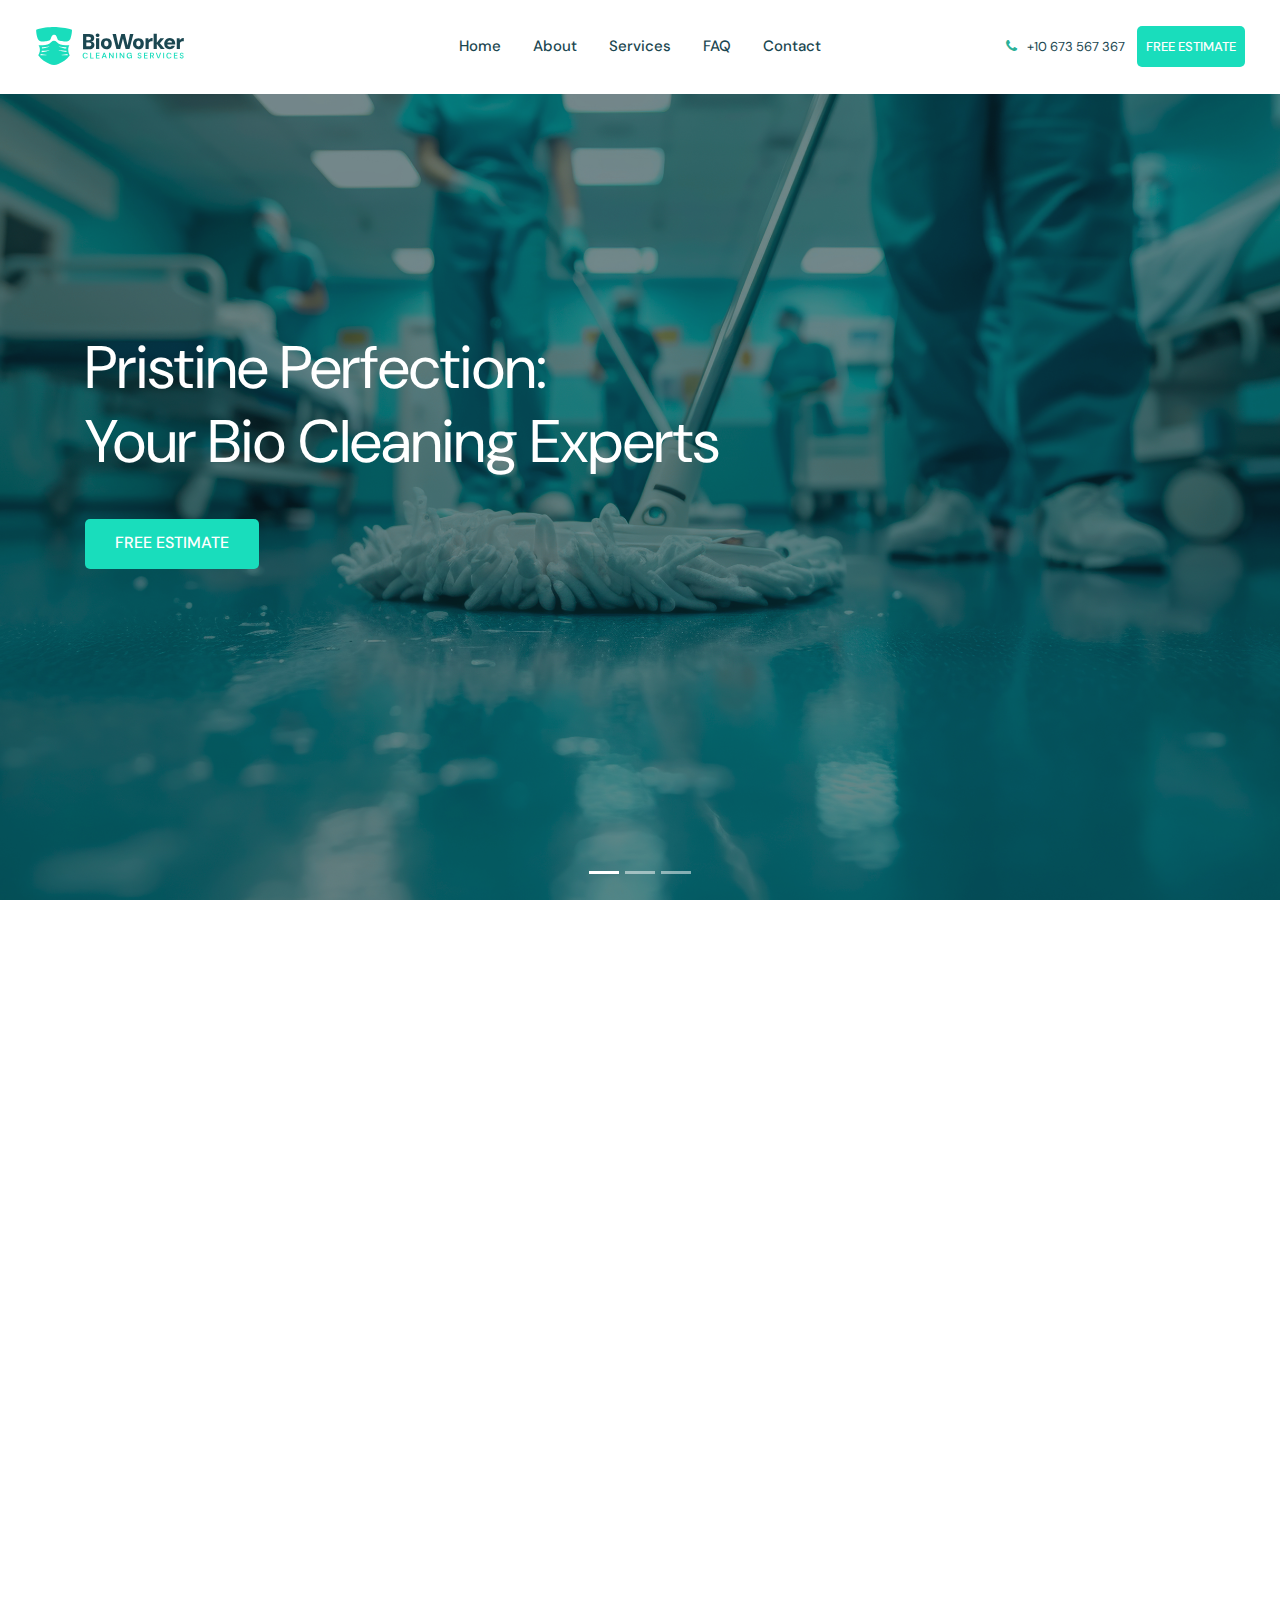
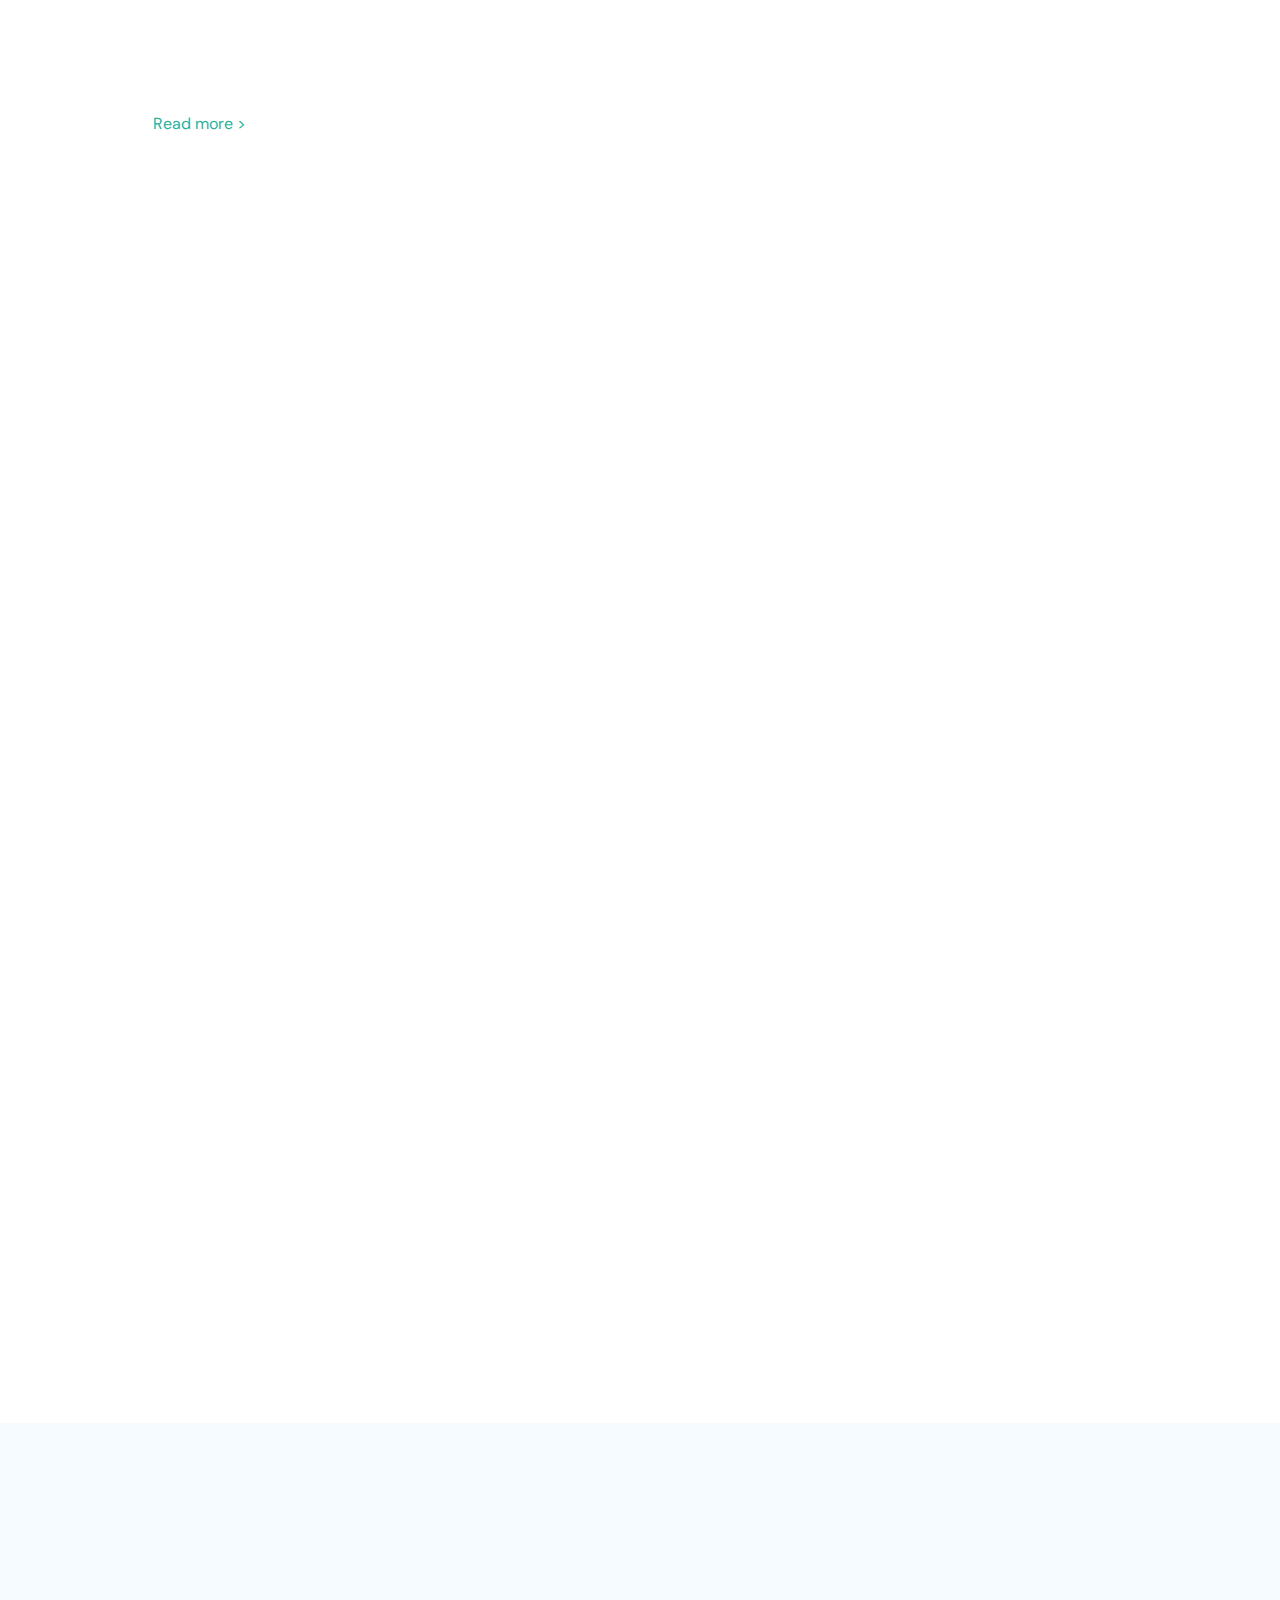
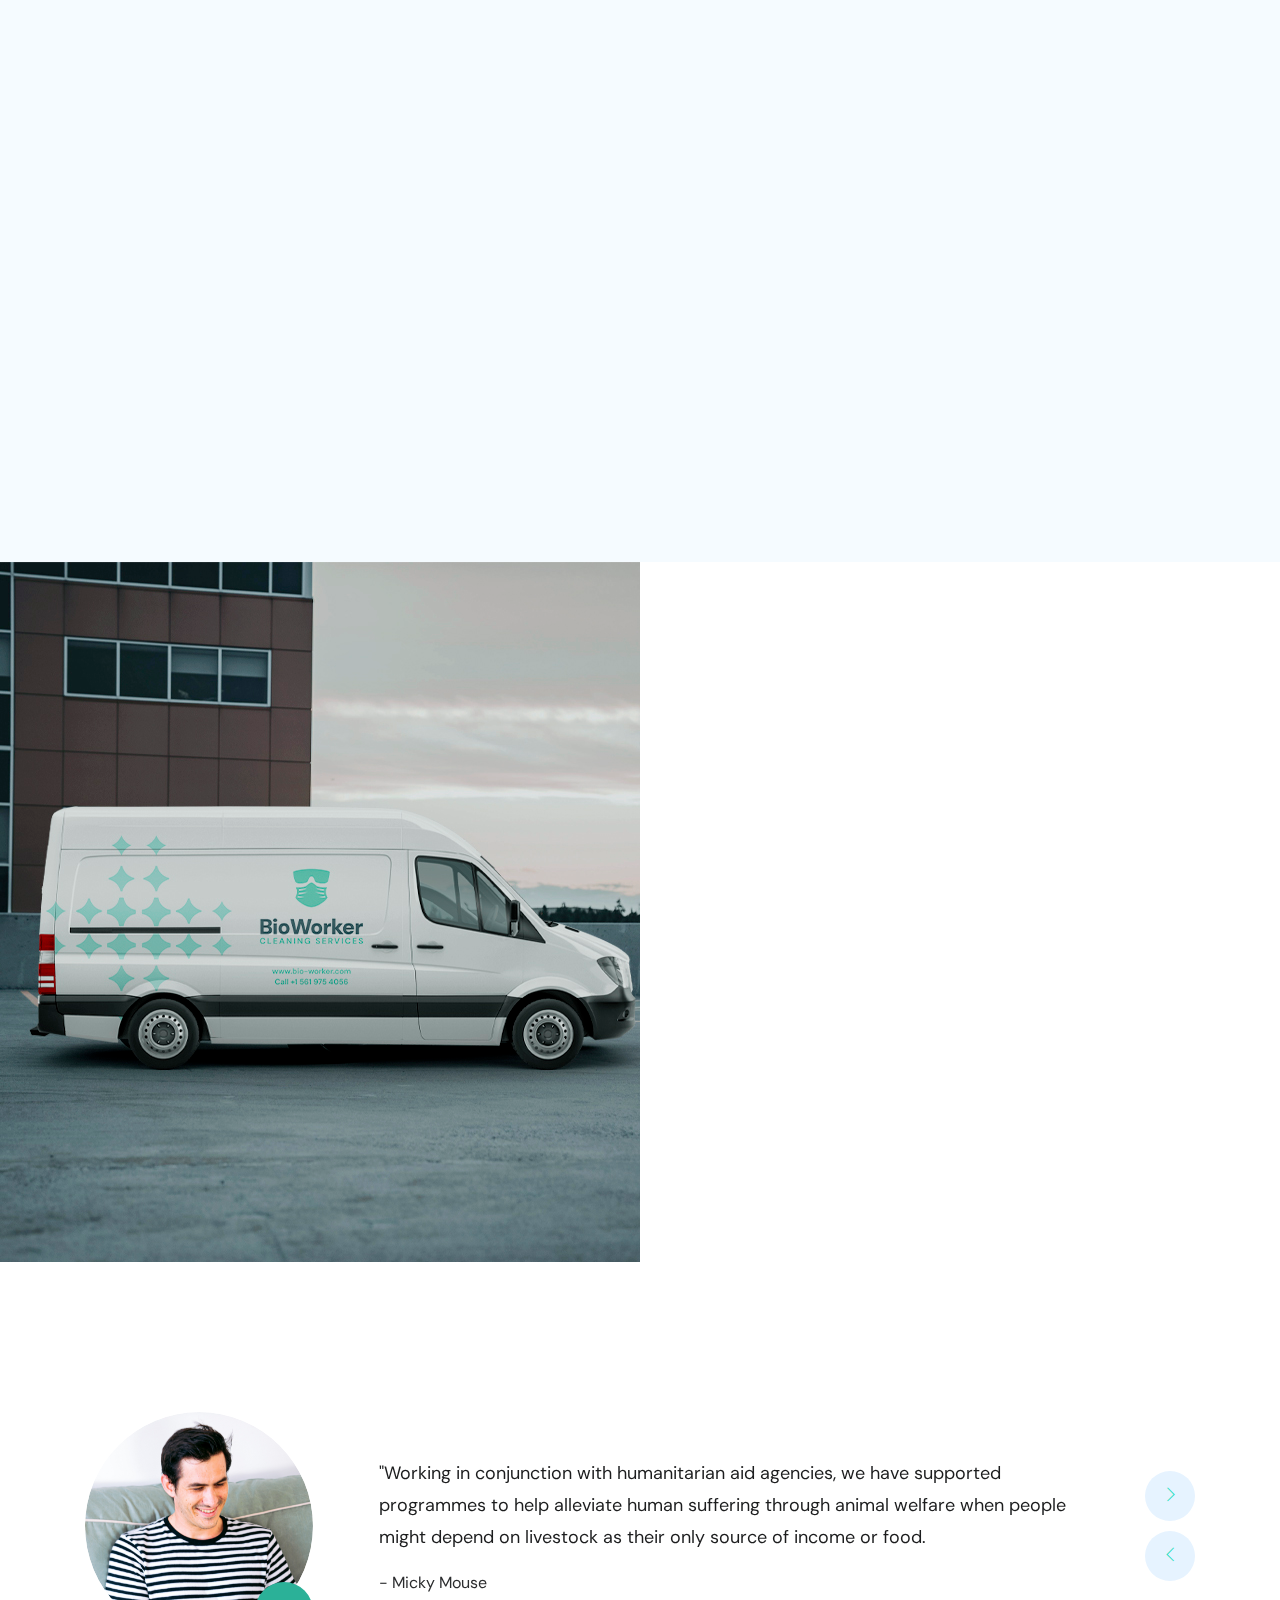
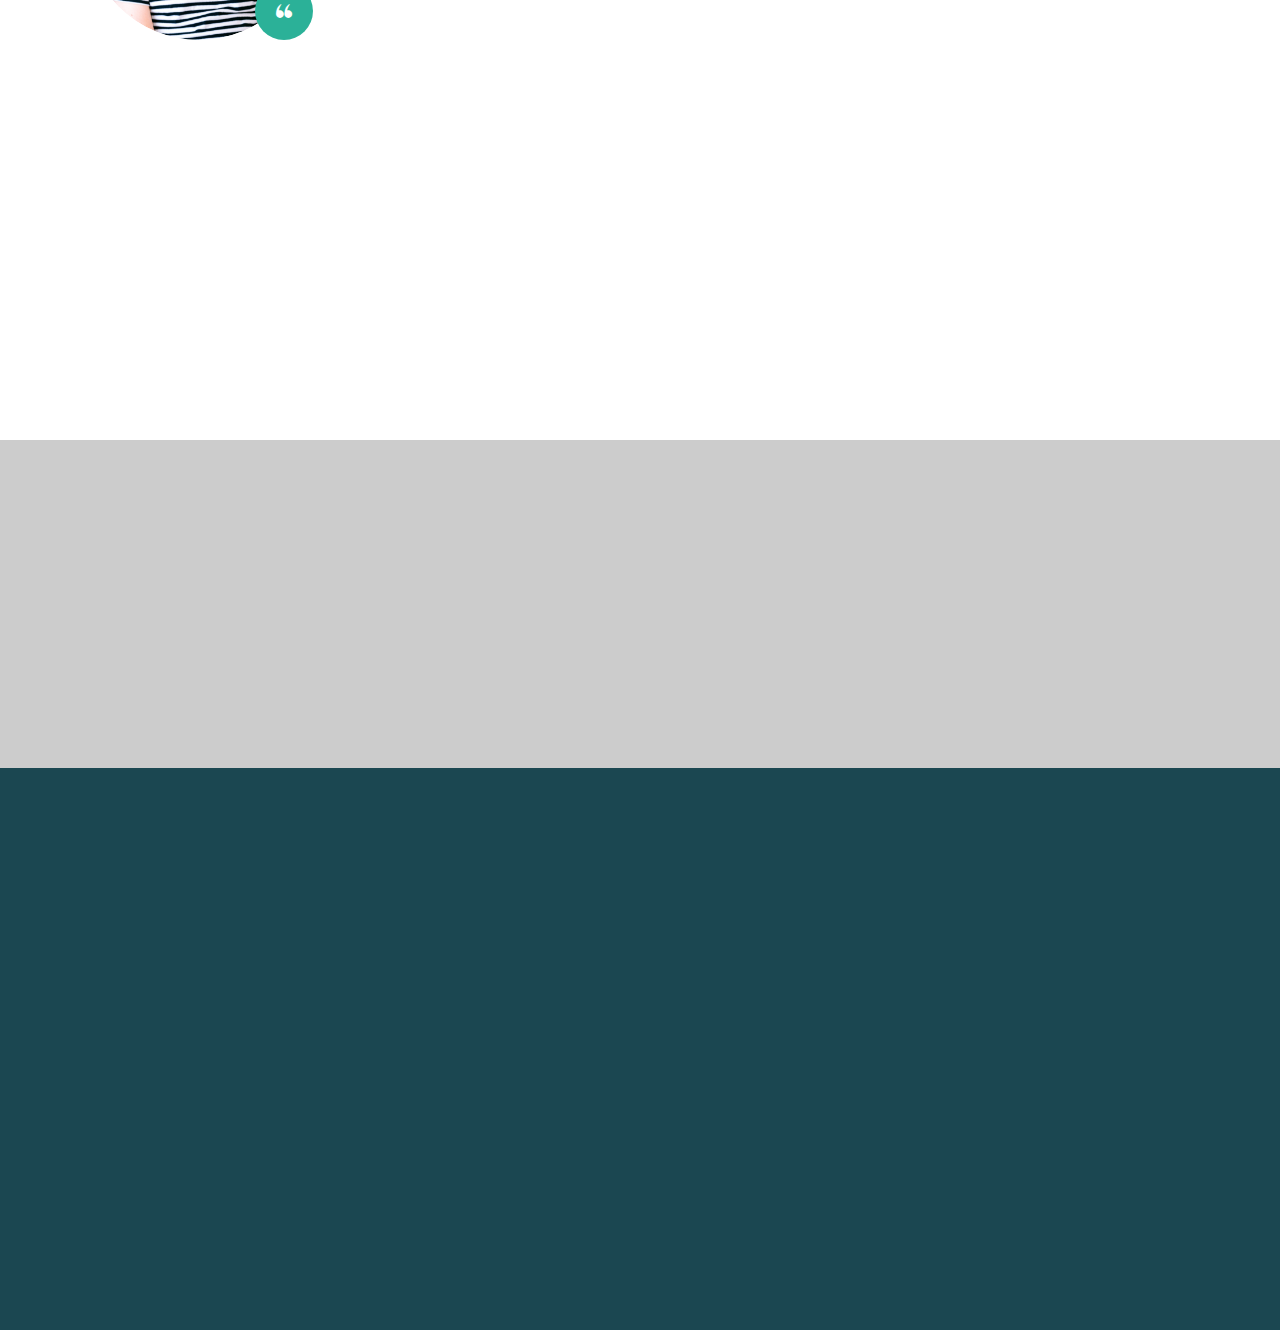
==== index.html @ 9968852c "edited" ====
<!doctype html>
<html class="no-js" lang="zxx">

<head>
    <meta charset="utf-8">
    <meta http-equiv="x-ua-compatible" content="ie=edge">
    <title>Bio Worker</title>
    <meta name="description" content="">
    <meta name="viewport" content="width=device-width, initial-scale=1">

    <!-- <link rel="manifest" href="site.webmanifest"> -->
    <link rel="shortcut icon" type="image/x-icon" href="img/favicon.png">
    <!-- Place favicon.ico in the root directory -->

    <!-- CSS here -->
    <link rel="stylesheet" href="css/bootstrap.min.css">
    <link rel="stylesheet" href="css/owl.carousel.min.css">
    <link rel="stylesheet" href="css/magnific-popup.css">
    <link rel="stylesheet" href="css/font-awesome.min.css">
    <link rel="stylesheet" href="css/themify-icons.css">
    <link rel="stylesheet" href="css/nice-select.css">
    <link rel="stylesheet" href="css/flaticon.css">
    <link rel="stylesheet" href="css/gijgo.css">
    <link rel="stylesheet" href="css/animate.min.css">
    <link rel="stylesheet" href="css/slick.css">
    <link rel="stylesheet" href="css/slicknav.css">
    <link rel="preconnect" href="https://fonts.googleapis.com">
    <link rel="preconnect" href="https://fonts.gstatic.com" crossorigin>
    <link
        href="https://fonts.googleapis.com/css2?family=DM+Sans:ital,opsz,wght@0,9..40,100..1000;1,9..40,100..1000&display=swap"
        rel="stylesheet">

    <link rel="stylesheet" href="css/style.css">
    <!-- <link rel="stylesheet" href="css/responsive.css"> -->
</head>

<body>
    <!--[if lte IE 9]>
            <p class="browserupgrade">You are using an <strong>outdated</strong> browser. Please <a href="https://browsehappy.com/">upgrade your browser</a> to improve your experience and security.</p>
        <![endif]-->

    <!-- header-start -->
    <header>
        <div class="header-area ">
            <div id="sticky-header" class="main-header-area">
                <div class="container-fluid ">
                    <div class="header_bottom_border">
                        <div class="row align-items-center">
                            <div class="col-xl-3 col-lg-2">
                                <div class="logo">
                                    <a href="index.html">
                                        <img src="img/logo.svg" alt="logo" class="logo-img">
                                    </a>
                                </div>
                            </div>
                            <div class="col-xl-6 col-lg-7">
                                <div class="main-menu  d-none d-lg-block">
                                    <nav>
                                        <ul id="navigation">
                                            <li><a href="index.html">home</a></li>
                                            <li><a href="about.html">about</a></li>
                                            <li><a href="service.html">services</a></li>
                                            <li><a href="FAQ.html">FAQ</a></li>
                                            <li><a href="contact.html">Contact</a></li>
                                        </ul>
                                    </nav>
                                </div>
                            </div>
                            <div class="col-xl-3 col-lg-3 d-none d-lg-block">
                                <div class="Appointment">
                                    <div class="phone_num d-none d-xl-block">
                                        <a href="#"> <i class="fa fa-phone"></i> +10 673 567 367</a>
                                    </div>
                                    <div class="d-none d-lg-block">
                                        <a class="boxed-btn4" href="apply.html">FREE ESTIMATE</a>
                                    </div>
                                </div>
                            </div>
                            <div class="col-12">
                                <div class="mobile_menu d-block d-lg-none"></div>
                            </div>
                        </div>
                    </div>

                </div>
            </div>
        </div>
    </header>
    <!-- header-end -->

    <!-- slider_area_start -->
    <!-- <div class="slider_area">
        <div class="single_slider  d-flex align-items-center slider_bg_1">
            <div class="container">
                <div class="row align-items-center justify-content-center">
                    <div class="col-lg-7 col-md-6">
                        <div class="slider_text">
                            <h3 class="wow fadeInRight" data-wow-duration="1s" data-wow-delay=".1s">Get Loan for your Business growth or startup</h3>
                            <div class="sldier_btn wow fadeInLeft" data-wow-duration="1s" data-wow-delay=".2s">
                                <a href="#" class="boxed-btn3">How it Works</a>
                            </div>
                        </div>
                    </div>
                    <div class="col-lg-5 col-md-6">
                        
                    </div>
                </div>
            </div>
        </div>
    </div> -->
    <div id="businessLoanCarousel" class="carousel slide carousel-fade slider_area" data-ride="carousel"
        data-interval="30000">
        <!-- Carousel Indicators -->
        <ol class="carousel-indicators">
            <li data-target="#businessLoanCarousel" data-slide-to="0" class="active"></li>
            <li data-target="#businessLoanCarousel" data-slide-to="1"></li>
            <li data-target="#businessLoanCarousel" data-slide-to="2"></li>
        </ol>

        <!-- Carousel Items -->
        <div class="carousel-inner">
            <!-- Slide 1 -->
            <div class="carousel-item active">
                <div class="single_slider d-flex align-items-center slider_bg_1">
                    <div class="container">
                        <div class="row align-items-center justify-content-center">
                            <div class="col-lg-7 col-md-6">
                                <div class="slider_text">
                                    <h3 class="wow fadeInRight" data-wow-duration="1s" data-wow-delay=".1s">
                                        Pristine Perfection:<br> Your Bio Cleaning Experts
                                    </h3>
                                    <div class="sldier_btn wow fadeInLeft" data-wow-duration="1s" data-wow-delay=".2s">
                                        <a href="apply.html" class="boxed-btn3">FREE ESTIMATE</a>
                                    </div>
                                </div>
                            </div>
                            <div class="col-lg-5 col-md-6"></div>
                        </div>
                    </div>
                </div>
            </div>

            <!-- Slide 2 -->
            <div class="carousel-item">
                <div class="single_slider d-flex align-items-center slider_bg_2">
                    <div class="container">
                        <div class="row align-items-center justify-content-center">
                            <div class="col-lg-7 col-md-6">
                                <div class="slider_text">
                                    <h3 class="wow fadeInRight" data-wow-duration="1s" data-wow-delay=".1s">
                                        The Clean Team: Excellence in Bio Hygiene
                                    </h3>
                                    <div class="sldier_btn wow fadeInLeft" data-wow-duration="1s" data-wow-delay=".2s">
                                        <a href="apply.html" class="boxed-btn3">FREE ESTIMATE</a>
                                    </div>
                                </div>
                            </div>
                            <div class="col-lg-5 col-md-6"></div>
                        </div>
                    </div>
                </div>
            </div>

            <!-- Slide 3 -->
            <div class="carousel-item">
                <div class="single_slider d-flex align-items-center slider_bg_3">
                    <div class="container">
                        <div class="row align-items-center justify-content-center">
                            <div class="col-lg-7 col-md-6">
                                <div class="slider_text">
                                    <h3 class="wow fadeInRight" data-wow-duration="1s" data-wow-delay=".1s">
                                        Clean with Confidence:<br> Bio Cleaning Redefined
                                    </h3>
                                    <div class="sldier_btn wow fadeInLeft" data-wow-duration="1s" data-wow-delay=".2s">
                                        <a href="apply.html" class="boxed-btn3">FREE ESTIMATE</a>
                                    </div>
                                </div>
                            </div>
                            <div class="col-lg-5 col-md-6"></div>
                        </div>
                    </div>
                </div>
            </div>
        </div>
    </div>


    <!-- slider_area_end -->
    <div class="about_head"></div>
    <div class="container">
        <div class="row">
            <div class="col-lg-12">
                <div class="section_title text-center mb-90">
                    <span class="wow lightSpeedIn" data-wow-duration="1s" data-wow-delay=".1s"></span>
                    <h3 class="wow fadeInUp" data-wow-duration="1s" data-wow-delay=".2s">HEALTH FIRST.</h3>
                    <p class="wow fadeInUp" data-wow-duration="1s" data-wow-delay=".3s">At Bio Worker, where health is
                        paramount, we deliver trusted cleaning solutions.</p><br>
                    <p class="wow fadeInUp" data-wow-duration="1s" data-wow-delay=".3s">BioWorker Cleaning Services
                        delivers reliable, high-quality cleaning solutions tailored to your business or office. Whether
                        you run a small office, busy retail store, or large commercial space, our team ensures your
                        environment stays spotless and hygienic. Our comprehensive cleaning services include sweeping,
                        vacuuming, mopping, dusting, kitchen sanitation, and bathroom disinfection. We clean a wide
                        range of commercial spaces, from offices and stores to restaurants, medical facilities, and
                        more. With BioWorker, you can trust us to maintain a clean and healthy space for your employees
                        and customers.</p>
                </div>
            </div>
        </div>
    </div>
    </div>
    <!--about_start-->
    <div class="about_area plus_padding">
        <div class="container">
            <div class="row align-items-center">
                <!-- Text Column -->
                <div class="col-lg-6 col-md-6">
                    <div class="about_info pl-68">
                        <div class="section_title wow fadeInUp" data-wow-duration="1.2s" data-wow-delay=".3s">
                            <h3>About us</h3>
                        </div>
                        <p class="wow fadeInUp" data-wow-duration="1.2s" data-wow-delay=".4s">
                            Welcome to Bio Worker where meticulous care meets unmatched expertise in bio cleaning. We
                            understand that maintaining a pristine environment is not just about appearance—it's about
                            ensuring the highest standards of health and safety.
                        </p>

                        <div class="link_tag" data-wow-duration="1.3s" data-wow-delay=".5s">
                            <a class="link_button" href="about.html">Read more ></a>
                        </div>
                    </div>
                </div>

                <!-- Image Column -->
                <div class="col-lg-6 col-md-6">
                    <div class="about_img wow fadeInLeft" data-wow-duration="1s" data-wow-delay=".3s">
                        <img src="img/about/about11.jpg" alt="" class="img-fluid header-image">
                    </div>
                </div>
            </div>
        </div>
    </div>

    <!--about_start-->

    <!-- service_area_start  -->
    <div class="service_area">
        <div class="container">
            <div class="row">
                <div class="col-lg-12">
                    <div class="section_title text-center mb-90">
                        <span class="wow fadeInUp" data-wow-duration="1s" data-wow-delay=".1s"></span>
                        <h3 class="wow fadeInUp" data-wow-duration="1s" data-wow-delay=".2s">Why Do Cleaning Companies
                            Fail?
                        </h3>
                        <p class="wow fadeInUp" data-wow-duration="1s" data-wow-delay=".3s">As a manager, it's
                            frustrating to arrive at work and find garbage cans overflowing from the previous
                            day, accompanied by a mountain of complaints from co-workers and, even worse, from your
                            superiors. This issue becomes even more critical when you're responsible for a health center
                            with
                            operating and complex surgery rooms.If the cleaning company fails to do their job properly
                            the night before, how can you be confident
                            that the complex surgeries scheduled for the day will proceed smoothly?<br>The root causes
                            of this chaos often boil down to two main issues: tiredness and poor pay.
                        </p>
                    </div>
                </div>
            </div>

        </div>
    </div>
    <!-- service_area_end  -->

    <!-- about_area_start  -->
    <div class="about_area">
        <div class="container">
            <div class="row align-items-center">
                <div class="col-lg-6 col-md-6">
                    <div class="about_img wow fadeInLeft" data-wow-duration="1s" data-wow-delay=".3s">
                        <img src="img/about/about.png" alt="" class="img-fluid header-image">
                    </div>
                </div>
                <div class="col-lg-6 col-md-6">
                    <div class="about_info pl-68">
                        <div class="section_title wow fadeInUp" data-wow-duration="1.2s" data-wow-delay=".3s">
                            <h3>Here's the Problem:
                            </h3>
                        </div>
                        <div class="about_list">

                            <div class="single_works wow fadeInUp" data-wow-duration="1s" data-wow-delay=".4s">
                                
                                <h3>Underpaid Staff</h3>
                            </div>
                            <p class="wow fadeInRight" data-wow-duration="1s" data-wow-delay=".5s"> Many cleaning
                                companies spend heavily on marketing to attract clients while paying their employees
                                minimal wages. This discrepancy leads to a gap between the promised service and the
                                actual experience.</p>
                            <div class="single_works wow fadeInUp" data-wow-duration="1s" data-wow-delay=".4s">
                                
                                <h3>Insufficient Staffingy</h3>
                            </div>
                            <p class="wow fadeInRight" data-wow-duration="1s" data-wow-delay=".5s">Companies often
                                assign one person to tasks that need a team. Overburdened, this employee may leave
                                unexpectedly, forcing the company to scramble for a replacement, often resulting in
                                an untrained rookie stepping in.</p>

                        </div>
                    </div>
                </div>
            </div>
        </div>
    </div>
    <!-- about_area_end  -->

    <div class="works_area">
        <div class="container">
            <div class="row">
                <div class="col-lg-12">
                    <div class="section_title text-center mb-90">
                        <span class="wow lightSpeedIn" data-wow-duration="1s" data-wow-delay=".1s"></span>
                        <h3 class="wow fadeInUp" data-wow-duration="1s" data-wow-delay=".2s">Our Solution</h3>
                        <p class="wow fadeInUp" data-wow-duration="1s" data-wow-delay=".3s">What sets us apart is our
                            commitment to excellence</p>
                    </div>
                </div>
            </div>
            <div class="row">
                <div class="col-md-6 col-lg-4">
                    <div class="single_works wow fadeInUp" data-wow-duration="1s" data-wow-delay=".4s">
                        <span>
                            01
                        </span>
                        <h3>Competitive Pay</h3>
                        <p>We offer an hourly rate that is difficult to match in the industry, ensuring
                            our team is motivated and valued.</p>
                    </div>
                </div>
                <div class="col-md-6 col-lg-4">
                    <div class="single_works wow fadeInUp" data-wow-duration="1s" data-wow-delay=".5s">
                        <span>
                            02
                        </span>
                        <h3>Thorough Training</h3>
                        <p>Our employees are well-trained and prepared to handle every aspect of
                            their job with professionalism.
                        </p>
                    </div>
                </div>
                <div class="col-md-6 col-lg-4">
                    <div class="single_works wow fadeInUp" data-wow-duration="1s" data-wow-delay=".6s">
                        <span>
                            03
                        </span>
                        <h3>Ready Replacements</h3>
                        <p>We have a system in place for swift replacements, so there’s no
                            disruption to service, no matter the situation.</p>
                    </div>
                </div>
            </div>
        </div>
    </div>

    <div class="accordion_area">
        <div class="container">
            <div class="row justify-content-end">
                <div class="col-lg-6">
                    <div class="faq_ask pl-68">
                        <h3 class="wow fadeInRight" data-wow-duration="1s" data-wow-delay=".3s">Frequently ask</h3>
                        <div id="accordion">
                            <div class="card wow fadeInUp" data-wow-duration="1.1s" data-wow-delay=".3s">
                                <div class="card-header" id="headingOnee">
                                    <h5 class="mb-0">
                                        <button class="btn btn-link" data-toggle="collapse" data-target="#collapseOnee"
                                            aria-expanded="true" aria-controls="collapseOnee">
                                            What types of cleaning services do you offer?
                                        </button>
                                    </h5>
                                </div>

                                <div id="collapseOnee" class="collapse show" aria-labelledby="headingOnee"
                                    data-parent="#accordion">
                                    <div class="card-body">
                                        Bioworker Cleaning Service offers customized cleaning solutions, including
                                        office, residential, deep cleaning, carpet and upholstery, window cleaning, and
                                        post-construction clean-ups tailored to your needs.
                                    </div>
                                </div>
                            </div>
                            <div class="card wow fadeInUp" data-wow-duration="1.2s" data-wow-delay=".4s">
                                <div class="card-header" id="headingOne">
                                    <h5 class="mb-0">
                                        <button class="btn btn-link collapsed" data-toggle="collapse"
                                            data-target="#collapseOne" aria-expanded="false"
                                            aria-controls="collapseOne">
                                            How do I get a free estimate?
                                        </button>
                                    </h5>
                                </div>
                                <div id="collapseOne" class="collapse" aria-labelledby="headingOne"
                                    data-parent="#accordion" style="">
                                    <div class="card-body">You can easily request a free estimate online or by phone,
                                        and we'll provide a quote based on your space's size and condition.
                                    </div>
                                </div>
                            </div>
                            <div class="card wow fadeInUp" data-wow-duration="1.3s" data-wow-delay=".5s">
                                <div class="card-header" id="headingThree">
                                    <h5 class="mb-0">
                                        <button class="btn btn-link collapsed" data-toggle="collapse"
                                            data-target="#collapseThree" aria-expanded="false"
                                            aria-controls="collapseThree">
                                            Do you use eco-friendly cleaning products?
                                        </button>
                                    </h5>
                                </div>
                                <div id="collapseThree" class="collapse" aria-labelledby="headingThree"
                                    data-parent="#accordion" style="">
                                    <div class="card-body">Yes! At Bioworker Cleaning Service, we prioritize your health
                                        and safety by using eco-friendly, non-toxic cleaning products that are safe for
                                        both people and pets.
                                    </div>
                                </div>
                            </div>
                            <div class="card wow fadeInUp" data-wow-duration="1.4s" data-wow-delay=".6s">
                                <div class="card-header" id="headingThree4">
                                    <h5 class="mb-0">
                                        <button class="btn btn-link collapsed" data-toggle="collapse"
                                            data-target="#collapseThree4" aria-expanded="false"
                                            aria-controls="collapseThree4">
                                            Do I need to be home or in the office during the cleaning?
                                        </button>
                                    </h5>
                                </div>
                                <div id="collapseThree4" class="collapse" aria-labelledby="headingThree4"
                                    data-parent="#accordion" style="">
                                    <div class="card-body">It’s completely up to you! Many clients provide us with
                                        access to their space, and we clean while they are away. If you prefer to be
                                        present, that's fine too – we are flexible.
                                    </div>
                                </div>
                            </div>
                        </div>
                    </div>
                </div>
            </div>
        </div>
    </div>

    <!-- testimonial_area  -->
    <div class="testimonial_area  ">
        <div class="container">
            <div class="row">
                <div class="col-xl-12">
                    <div class="testmonial_active owl-carousel">
                        <div class="single_carousel">
                            <div class="row">
                                <div class="col-lg-11">
                                    <div class="single_testmonial d-flex align-items-center">
                                        <div class="thumb">
                                            <img src="img/testmonial/author.png" alt="">
                                            <div class="quote_icon">
                                                <i class="Flaticon flaticon-quote"></i>
                                            </div>
                                        </div>
                                        <div class="info">
                                            <p>"Working in conjunction with humanitarian aid agencies, we have supported
                                                programmes to help alleviate human suffering through animal welfare when
                                                people might depend on livestock as their only source of income or food.
                                            </p>
                                            <span>- Micky Mouse</span>
                                        </div>
                                    </div>
                                </div>
                            </div>
                        </div>
                        <div class="single_carousel">
                            <div class="row">
                                <div class="col-lg-11">
                                    <div class="single_testmonial d-flex align-items-center">
                                        <div class="thumb">
                                            <img src="img/testmonial/author.png" alt="">
                                            <div class="quote_icon">
                                                <i class=" Flaticon flaticon-quote"></i>
                                            </div>
                                        </div>
                                        <div class="info">
                                            <p>"Working in conjunction with humanitarian aid agencies, we have supported
                                                programmes to help alleviate human suffering through animal welfare when
                                                people might depend on livestock as their only source of income or food.
                                            </p>
                                            <span>- Micky Mouse</span>
                                        </div>
                                    </div>
                                </div>
                            </div>
                        </div>
                        <div class="single_carousel">
                            <div class="row">
                                <div class="col-lg-11">
                                    <div class="single_testmonial d-flex align-items-center">
                                        <div class="thumb">
                                            <img src="img/testmonial/author.png" alt="">
                                            <div class="quote_icon">
                                                <i class="Flaticon flaticon-quote"></i>
                                            </div>
                                        </div>
                                        <div class="info">
                                            <p>"Working in conjunction with humanitarian aid agencies, we have supported
                                                programmes to help alleviate human suffering through animal welfare when
                                                people might depend on livestock as their only source of income or food.
                                            </p>
                                            <span>- Micky Mouse</span>
                                        </div>
                                    </div>
                                </div>
                            </div>
                        </div>
                    </div>
                </div>
            </div>
        </div>
    </div>
    <!-- /testimonial_area  -->

    <div class="brad_area">
        <div class="container">
            <div class="row">
                <div class="col-lg-12">
                    <div class="brad_active owl-carousel">
                        <div class="single_brand wow fadeInUp" data-wow-duration="1s" data-wow-delay=".2s">
                            <img src="img/brand/1.png" alt="">
                        </div>
                        <div class="single_brand wow fadeInUp" data-wow-duration="1s" data-wow-delay=".3s">
                            <img src="img/brand/2.png" alt="">
                        </div>
                        <div class="single_brand wow fadeInUp" data-wow-duration="1s" data-wow-delay=".4s">
                            <img src="img/brand/3.png" alt="">
                        </div>
                        <div class="single_brand wow fadeInUp" data-wow-duration="1s" data-wow-delay=".5s">
                            <img src="img/brand/4.png" alt="">
                        </div>
                        <div class="single_brand wow fadeInUp" data-wow-duration="1s" data-wow-delay=".6s">
                            <img src="img/brand/5.png" alt="">
                        </div>
                    </div>
                </div>
            </div>
        </div>
    </div>

    <div class="apply_loan overlay">
        <div class="container">
            <div class="row align-items-center">
                <div class="col-lg-8 col-md-7">
                    <div class="loan_text wow fadeInLeft" data-wow-duration="1s" data-wow-delay=".3s">
                        <h3>Transform Your Space for<br>a Healthier Environment!</h3>
                        <h3>Get a Free Cleaning Estimate now!</h3>
                    </div>
                </div>
                <div class="col-lg-4 col-md-5">
                    <div class="loan_btn wow fadeInUp" data-wow-duration="1.2s" data-wow-delay=".4s">
                        <a class="boxed-btn3" href="apply.html">FREE ESTIMATE</a>
                    </div>
                </div>
            </div>
        </div>
    </div>

    <!-- footer start -->
    <footer class="footer">
        <div class="footer_top">
            <div class="container">
                <div class="row">
                    <div class="col-xl-4 col-md-6 col-lg-3">
                        <div class="footer_widget wow fadeInUp" data-wow-duration="1s" data-wow-delay=".3s">
                            <div class="footer_logo">
                                <a href="#">
                                    <img src="img/footer_logo.png" alt="">
                                </a>
                            </div>

                            <div class="socail_links">
                                <ul>
                                    <li>
                                        <a href="#">
                                            <i class="ti-facebook"></i>
                                        </a>
                                    </li>
                                    <li>
                                        <a href="#">
                                            <i class="fa fa-google-plus"></i>
                                        </a>
                                    </li>
                                    <li>
                                        <a href="#">
                                            <i class="fa fa-twitter"></i>
                                        </a>
                                    </li>
                                    <li>
                                        <a href="#">
                                            <i class="fa fa-instagram"></i>
                                        </a>
                                    </li>
                                </ul>
                            </div>

                        </div>
                    </div>
                    <div class="col-xl-2 col-md-6 col-lg-3">
                        <div class="footer_widget wow fadeInUp" data-wow-duration="1.1s" data-wow-delay=".4s">
                            <h3 class="footer_title">
                                Contact
                            </h3>
                            <ul>
                                <li><a href="#">info@bio-worker.com</a></li>
                                <li><a href="#">+1 561 975 4056</a></li>
                                <li><a href="#">1829 Cholla Ct - 46240 - Indianapolis, IN</a></li>
                            </ul>

                        </div>
                    </div>
                    <div class="col-xl-2 col-md-6 col-lg-2">
                        <div class="footer_widget wow fadeInUp" data-wow-duration="1.2s" data-wow-delay=".5s">
                            <h3 class="footer_title">
                                Explore
                            </h3>
                            <ul>
                                <li><a href="#">About</a></li>
                                <li><a href="#">Service</a></li>
                                <li><a href="#"> Contact</a></li>
                                <li><a href="#">Support</a></li>
                            </ul>
                        </div>
                    </div>
                    <div class="col-xl-4 col-md-6 col-lg-4">
                        <div class="footer_widget wow fadeInUp" data-wow-duration="1.3s" data-wow-delay=".6s">
                            <h3 class="footer_title">
                                Have a Questions?
                            </h3>
                            <ul>
                                <li><a href="#">+1 561 975 4056</a></li>
                                <li><a href="#">Bioworker@support.com</a></li>
                            </ul>

                        </div>
                    </div>
                </div>
            </div>
        </div>
        <div class="copy-right_text wow fadeInUp" data-wow-duration="1.4s" data-wow-delay=".3s">
            <div class="container">
                <div class="footer_border"></div>
                <div class="row">
                    <div class="col-xl-12">
                        <p class="copy_right text-center">
                            <!-- Link back to Colorlib can't be removed. Template is licensed under CC BY 3.0. -->
                            Copyright &copy;
                            <script>document.write(new Date().getFullYear());</script> All rights reserved
                            <!-- Link back to Colorlib can't be removed. Template is licensed under CC BY 3.0. -->
                        </p>
                    </div>
                </div>
            </div>
        </div>
    </footer>
    <!--/ footer end  -->

    <!-- link that opens popup -->
    <!-- JS here -->
    <script src="js/vendor/modernizr-3.5.0.min.js"></script>
    <script src="js/vendor/jquery-1.12.4.min.js"></script>
    <script src="js/popper.min.js"></script>
    <script src="js/bootstrap.min.js"></script>
    <script src="js/owl.carousel.min.js"></script>
    <script src="js/isotope.pkgd.min.js"></script>
    <script src="js/ajax-form.js"></script>
    <script src="js/waypoints.min.js"></script>
    <script src="js/jquery.counterup.min.js"></script>
    <script src="js/imagesloaded.pkgd.min.js"></script>
    <script src="js/scrollIt.js"></script>
    <script src="js/jquery.scrollUp.min.js"></script>
    <script src="js/wow.min.js"></script>
    <script src="js/nice-select.min.js"></script>
    <script src="js/jquery.slicknav.min.js"></script>
    <script src="js/jquery.magnific-popup.min.js"></script>
    <script src="js/plugins.js"></script>
    <script src="js/gijgo.min.js"></script>
    <script src="js/slick.min.js"></script>



    <!--contact js-->
    <script src="js/contact.js"></script>
    <script src="js/jquery.ajaxchimp.min.js"></script>
    <script src="js/jquery.form.js"></script>
    <script src="js/jquery.validate.min.js"></script>
    <script src="js/mail-script.js"></script>


    <script src="js/main.js"></script>
</body>

</html>
---- css/themify-icons.css ----
@font-face {
	font-family: 'themify';
	src:url('../fonts/themify.eot?-fvbane');
	src:url('../fonts/themify.eot?#iefix-fvbane') format('embedded-opentype'),
		url('../fonts/themify.woff?-fvbane') format('woff'),
		url('../fonts/themify.ttf?-fvbane') format('truetype'),
		url('../fonts/themify.svg?-fvbane#themify') format('svg');
	font-weight: normal;
	font-style: normal;
}

[class^="ti-"], [class*=" ti-"] {
	font-family: 'themify';
	/* speak: none; */
	font-style: normal;
	font-weight: normal;
	font-variant: normal;
	text-transform: none;
	line-height: 1;

	/* Better Font Rendering =========== */
	-webkit-font-smoothing: antialiased;
	-moz-osx-font-smoothing: grayscale;
}

.ti-wand:before {
	content: "\e600";
}
.ti-volume:before {
	content: "\e601";
}
.ti-user:before {
	content: "\e602";
}
.ti-unlock:before {
	content: "\e603";
}
.ti-unlink:before {
	content: "\e604";
}
.ti-trash:before {
	content: "\e605";
}
.ti-thought:before {
	content: "\e606";
}
.ti-target:before {
	content: "\e607";
}
.ti-tag:before {
	content: "\e608";
}
.ti-tablet:before {
	content: "\e609";
}
.ti-star:before {
	content: "\e60a";
}
.ti-spray:before {
	content: "\e60b";
}
.ti-signal:before {
	content: "\e60c";
}
.ti-shopping-cart:before {
	content: "\e60d";
}
.ti-shopping-cart-full:before {
	content: "\e60e";
}
.ti-settings:before {
	content: "\e60f";
}
.ti-search:before {
	content: "\e610";
}
.ti-zoom-in:before {
	content: "\e611";
}
.ti-zoom-out:before {
	content: "\e612";
}
.ti-cut:before {
	content: "\e613";
}
.ti-ruler:before {
	content: "\e614";
}
.ti-ruler-pencil:before {
	content: "\e615";
}
.ti-ruler-alt:before {
	content: "\e616";
}
.ti-bookmark:before {
	content: "\e617";
}
.ti-bookmark-alt:before {
	content: "\e618";
}
.ti-reload:before {
	content: "\e619";
}
.ti-plus:before {
	content: "\e61a";
}
.ti-pin:before {
	content: "\e61b";
}
.ti-pencil:before {
	content: "\e61c";
}
.ti-pencil-alt:before {
	content: "\e61d";
}
.ti-paint-roller:before {
	content: "\e61e";
}
.ti-paint-bucket:before {
	content: "\e61f";
}
.ti-na:before {
	content: "\e620";
}
.ti-mobile:before {
	content: "\e621";
}
.ti-minus:before {
	content: "\e622";
}
.ti-medall:before {
	content: "\e623";
}
.ti-medall-alt:before {
	content: "\e624";
}
.ti-marker:before {
	content: "\e625";
}
.ti-marker-alt:before {
	content: "\e626";
}
.ti-arrow-up:before {
	content: "\e627";
}
.ti-arrow-right:before {
	content: "\e628";
}
.ti-arrow-left:before {
	content: "\e629";
}
.ti-arrow-down:before {
	content: "\e62a";
}
.ti-lock:before {
	content: "\e62b";
}
.ti-location-arrow:before {
	content: "\e62c";
}
.ti-link:before {
	content: "\e62d";
}
.ti-layout:before {
	content: "\e62e";
}
.ti-layers:before {
	content: "\e62f";
}
.ti-layers-alt:before {
	content: "\e630";
}
.ti-key:before {
	content: "\e631";
}
.ti-import:before {
	content: "\e632";
}
.ti-image:before {
	content: "\e633";
}
.ti-heart:before {
	content: "\e634";
}
.ti-heart-broken:before {
	content: "\e635";
}
.ti-hand-stop:before {
	content: "\e636";
}
.ti-hand-open:before {
	content: "\e637";
}
.ti-hand-drag:before {
	content: "\e638";
}
.ti-folder:before {
	content: "\e639";
}
.ti-flag:before {
	content: "\e63a";
}
.ti-flag-alt:before {
	content: "\e63b";
}
.ti-flag-alt-2:before {
	content: "\e63c";
}
.ti-eye:before {
	content: "\e63d";
}
.ti-export:before {
	content: "\e63e";
}
.ti-exchange-vertical:before {
	content: "\e63f";
}
.ti-desktop:before {
	content: "\e640";
}
.ti-cup:before {
	content: "\e641";
}
.ti-crown:before {
	content: "\e642";
}
.ti-comments:before {
	content: "\e643";
}
.ti-comment:before {
	content: "\e644";
}
.ti-comment-alt:before {
	content: "\e645";
}
.ti-close:before {
	content: "\e646";
}
.ti-clip:before {
	content: "\e647";
}
.ti-angle-up:before {
	content: "\e648";
}
.ti-angle-right:before {
	content: "\e649";
}
.ti-angle-left:before {
	content: "\e64a";
}
.ti-angle-down:before {
	content: "\e64b";
}
.ti-check:before {
	content: "\e64c";
}
.ti-check-box:before {
	content: "\e64d";
}
.ti-camera:before {
	content: "\e64e";
}
.ti-announcement:before {
	content: "\e64f";
}
.ti-brush:before {
	content: "\e650";
}
.ti-briefcase:before {
	content: "\e651";
}
.ti-bolt:before {
	content: "\e652";
}
.ti-bolt-alt:before {
	content: "\e653";
}
.ti-blackboard:before {
	content: "\e654";
}
.ti-bag:before {
	content: "\e655";
}
.ti-move:before {
	content: "\e656";
}
.ti-arrows-vertical:before {
	content: "\e657";
}
.ti-arrows-horizontal:before {
	content: "\e658";
}
.ti-fullscreen:before {
	content: "\e659";
}
.ti-arrow-top-right:before {
	content: "\e65a";
}
.ti-arrow-top-left:before {
	content: "\e65b";
}
.ti-arrow-circle-up:before {
	content: "\e65c";
}
.ti-arrow-circle-right:before {
	content: "\e65d";
}
.ti-arrow-circle-left:before {
	content: "\e65e";
}
.ti-arrow-circle-down:before {
	content: "\e65f";
}
.ti-angle-double-up:before {
	content: "\e660";
}
.ti-angle-double-right:before {
	content: "\e661";
}
.ti-angle-double-left:before {
	content: "\e662";
}
.ti-angle-double-down:before {
	content: "\e663";
}
.ti-zip:before {
	content: "\e664";
}
.ti-world:before {
	content: "\e665";
}
.ti-wheelchair:before {
	content: "\e666";
}
.ti-view-list:before {
	content: "\e667";
}
.ti-view-list-alt:before {
	content: "\e668";
}
.ti-view-grid:before {
	content: "\e669";
}
.ti-uppercase:before {
	content: "\e66a";
}
.ti-upload:before {
	content: "\e66b";
}
.ti-underline:before {
	content: "\e66c";
}
.ti-truck:before {
	content: "\e66d";
}
.ti-timer:before {
	content: "\e66e";
}
.ti-ticket:before {
	content: "\e66f";
}
.ti-thumb-up:before {
	content: "\e670";
}
.ti-thumb-down:before {
	content: "\e671";
}
.ti-text:before {
	content: "\e672";
}
.ti-stats-up:before {
	content: "\e673";
}
.ti-stats-down:before {
	content: "\e674";
}
.ti-split-v:before {
	content: "\e675";
}
.ti-split-h:before {
	content: "\e676";
}
.ti-smallcap:before {
	content: "\e677";
}
.ti-shine:before {
	content: "\e678";
}
.ti-shift-right:before {
	content: "\e679";
}
.ti-shift-left:before {
	content: "\e67a";
}
.ti-shield:before {
	content: "\e67b";
}
.ti-notepad:before {
	content: "\e67c";
}
.ti-server:before {
	content: "\e67d";
}
.ti-quote-right:before {
	content: "\e67e";
}
.ti-quote-left:before {
	content: "\e67f";
}
.ti-pulse:before {
	content: "\e680";
}
.ti-printer:before {
	content: "\e681";
}
.ti-power-off:before {
	content: "\e682";
}
.ti-plug:before {
	content: "\e683";
}
.ti-pie-chart:before {
	content: "\e684";
}
.ti-paragraph:before {
	content: "\e685";
}
.ti-panel:before {
	content: "\e686";
}
.ti-package:before {
	content: "\e687";
}
.ti-music:before {
	content: "\e688";
}
.ti-music-alt:before {
	content: "\e689";
}
.ti-mouse:before {
	content: "\e68a";
}
.ti-mouse-alt:before {
	content: "\e68b";
}
.ti-money:before {
	content: "\e68c";
}
.ti-microphone:before {
	content: "\e68d";
}
.ti-menu:before {
	content: "\e68e";
}
.ti-menu-alt:before {
	content: "\e68f";
}
.ti-map:before {
	content: "\e690";
}
.ti-map-alt:before {
	content: "\e691";
}
.ti-loop:before {
	content: "\e692";
}
.ti-location-pin:before {
	content: "\e693";
}
.ti-list:before {
	content: "\e694";
}
.ti-light-bulb:before {
	content: "\e695";
}
.ti-Italic:before {
	content: "\e696";
}
.ti-info:before {
	content: "\e697";
}
.ti-infinite:before {
	content: "\e698";
}
.ti-id-badge:before {
	content: "\e699";
}
.ti-hummer:before {
	content: "\e69a";
}
.ti-home:before {
	content: "\e69b";
}
.ti-help:before {
	content: "\e69c";
}
.ti-headphone:before {
	content: "\e69d";
}
.ti-harddrives:before {
	content: "\e69e";
}
.ti-harddrive:before {
	content: "\e69f";
}
.ti-gift:before {
	content: "\e6a0";
}
.ti-game:before {
	content: "\e6a1";
}
.ti-filter:before {
	content: "\e6a2";
}
.ti-files:before {
	content: "\e6a3";
}
.ti-file:before {
	content: "\e6a4";
}
.ti-eraser:before {
	content: "\e6a5";
}
.ti-envelope:before {
	content: "\e6a6";
}
.ti-download:before {
	content: "\e6a7";
}
.ti-direction:before {
	content: "\e6a8";
}
.ti-direction-alt:before {
	content: "\e6a9";
}
.ti-dashboard:before {
	content: "\e6aa";
}
.ti-control-stop:before {
	content: "\e6ab";
}
.ti-control-shuffle:before {
	content: "\e6ac";
}
.ti-control-play:before {
	content: "\e6ad";
}
.ti-control-pause:before {
	content: "\e6ae";
}
.ti-control-forward:before {
	content: "\e6af";
}
.ti-control-backward:before {
	content: "\e6b0";
}
.ti-cloud:before {
	content: "\e6b1";
}
.ti-cloud-up:before {
	content: "\e6b2";
}
.ti-cloud-down:before {
	content: "\e6b3";
}
.ti-clipboard:before {
	content: "\e6b4";
}
.ti-car:before {
	content: "\e6b5";
}
.ti-calendar:before {
	content: "\e6b6";
}
.ti-book:before {
	content: "\e6b7";
}
.ti-bell:before {
	content: "\e6b8";
}
.ti-basketball:before {
	content: "\e6b9";
}
.ti-bar-chart:before {
	content: "\e6ba";
}
.ti-bar-chart-alt:before {
	content: "\e6bb";
}
.ti-back-right:before {
	content: "\e6bc";
}
.ti-back-left:before {
	content: "\e6bd";
}
.ti-arrows-corner:before {
	content: "\e6be";
}
.ti-archive:before {
	content: "\e6bf";
}
.ti-anchor:before {
	content: "\e6c0";
}
.ti-align-right:before {
	content: "\e6c1";
}
.ti-align-left:before {
	content: "\e6c2";
}
.ti-align-justify:before {
	content: "\e6c3";
}
.ti-align-center:before {
	content: "\e6c4";
}
.ti-alert:before {
	content: "\e6c5";
}
.ti-alarm-clock:before {
	content: "\e6c6";
}
.ti-agenda:before {
	content: "\e6c7";
}
.ti-write:before {
	content: "\e6c8";
}
.ti-window:before {
	content: "\e6c9";
}
.ti-widgetized:before {
	content: "\e6ca";
}
.ti-widget:before {
	content: "\e6cb";
}
.ti-widget-alt:before {
	content: "\e6cc";
}
.ti-wallet:before {
	content: "\e6cd";
}
.ti-video-clapper:before {
	content: "\e6ce";
}
.ti-video-camera:before {
	content: "\e6cf";
}
.ti-vector:before {
	content: "\e6d0";
}
.ti-themify-logo:before {
	content: "\e6d1";
}
.ti-themify-favicon:before {
	content: "\e6d2";
}
.ti-themify-favicon-alt:before {
	content: "\e6d3";
}
.ti-support:before {
	content: "\e6d4";
}
.ti-stamp:before {
	content: "\e6d5";
}
.ti-split-v-alt:before {
	content: "\e6d6";
}
.ti-slice:before {
	content: "\e6d7";
}
.ti-shortcode:before {
	content: "\e6d8";
}
.ti-shift-right-alt:before {
	content: "\e6d9";
}
.ti-shift-left-alt:before {
	content: "\e6da";
}
.ti-ruler-alt-2:before {
	content: "\e6db";
}
.ti-receipt:before {
	content: "\e6dc";
}
.ti-pin2:before {
	content: "\e6dd";
}
.ti-pin-alt:before {
	content: "\e6de";
}
.ti-pencil-alt2:before {
	content: "\e6df";
}
.ti-palette:before {
	content: "\e6e0";
}
.ti-more:before {
	content: "\e6e1";
}
.ti-more-alt:before {
	content: "\e6e2";
}
.ti-microphone-alt:before {
	content: "\e6e3";
}
.ti-magnet:before {
	content: "\e6e4";
}
.ti-line-double:before {
	content: "\e6e5";
}
.ti-line-dotted:before {
	content: "\e6e6";
}
.ti-line-dashed:before {
	content: "\e6e7";
}
.ti-layout-width-full:before {
	content: "\e6e8";
}
.ti-layout-width-default:before {
	content: "\e6e9";
}
.ti-layout-width-default-alt:before {
	content: "\e6ea";
}
.ti-layout-tab:before {
	content: "\e6eb";
}
.ti-layout-tab-window:before {
	content: "\e6ec";
}
.ti-layout-tab-v:before {
	content: "\e6ed";
}
.ti-layout-tab-min:before {
	content: "\e6ee";
}
.ti-layout-slider:before {
	content: "\e6ef";
}
.ti-layout-slider-alt:before {
	content: "\e6f0";
}
.ti-layout-sidebar-right:before {
	content: "\e6f1";
}
.ti-layout-sidebar-none:before {
	content: "\e6f2";
}
.ti-layout-sidebar-left:before {
	content: "\e6f3";
}
.ti-layout-placeholder:before {
	content: "\e6f4";
}
.ti-layout-menu:before {
	content: "\e6f5";
}
.ti-layout-menu-v:before {
	content: "\e6f6";
}
.ti-layout-menu-separated:before {
	content: "\e6f7";
}
.ti-layout-menu-full:before {
	content: "\e6f8";
}
.ti-layout-media-right-alt:before {
	content: "\e6f9";
}
.ti-layout-media-right:before {
	content: "\e6fa";
}
.ti-layout-media-overlay:before {
	content: "\e6fb";
}
.ti-layout-media-overlay-alt:before {
	content: "\e6fc";
}
.ti-layout-media-overlay-alt-2:before {
	content: "\e6fd";
}
.ti-layout-media-left-alt:before {
	content: "\e6fe";
}
.ti-layout-media-left:before {
	content: "\e6ff";
}
.ti-layout-media-center-alt:before {
	content: "\e700";
}
.ti-layout-media-center:before {
	content: "\e701";
}
.ti-layout-list-thumb:before {
	content: "\e702";
}
.ti-layout-list-thumb-alt:before {
	content: "\e703";
}
.ti-layout-list-post:before {
	content: "\e704";
}
.ti-layout-list-large-image:before {
	content: "\e705";
}
.ti-layout-line-solid:before {
	content: "\e706";
}
.ti-layout-grid4:before {
	content: "\e707";
}
.ti-layout-grid3:before {
	content: "\e708";
}
.ti-layout-grid2:before {
	content: "\e709";
}
.ti-layout-grid2-thumb:before {
	content: "\e70a";
}
.ti-layout-cta-right:before {
	content: "\e70b";
}
.ti-layout-cta-left:before {
	content: "\e70c";
}
.ti-layout-cta-center:before {
	content: "\e70d";
}
.ti-layout-cta-btn-right:before {
	content: "\e70e";
}
.ti-layout-cta-btn-left:before {
	content: "\e70f";
}
.ti-layout-column4:before {
	content: "\e710";
}
.ti-layout-column3:before {
	content: "\e711";
}
.ti-layout-column2:before {
	content: "\e712";
}
.ti-layout-accordion-separated:before {
	content: "\e713";
}
.ti-layout-accordion-merged:before {
	content: "\e714";
}
.ti-layout-accordion-list:before {
	content: "\e715";
}
.ti-ink-pen:before {
	content: "\e716";
}
.ti-info-alt:before {
	content: "\e717";
}
.ti-help-alt:before {
	content: "\e718";
}
.ti-headphone-alt:before {
	content: "\e719";
}
.ti-hand-point-up:before {
	content: "\e71a";
}
.ti-hand-point-right:before {
	content: "\e71b";
}
.ti-hand-point-left:before {
	content: "\e71c";
}
.ti-hand-point-down:before {
	content: "\e71d";
}
.ti-gallery:before {
	content: "\e71e";
}
.ti-face-smile:before {
	content: "\e71f";
}
.ti-face-sad:before {
	content: "\e720";
}
.ti-credit-card:before {
	content: "\e721";
}
.ti-control-skip-forward:before {
	content: "\e722";
}
.ti-control-skip-backward:before {
	content: "\e723";
}
.ti-control-record:before {
	content: "\e724";
}
.ti-control-eject:before {
	content: "\e725";
}
.ti-comments-smiley:before {
	content: "\e726";
}
.ti-brush-alt:before {
	content: "\e727";
}
.ti-youtube:before {
	content: "\e728";
}
.ti-vimeo:before {
	content: "\e729";
}
.ti-twitter:before {
	content: "\e72a";
}
.ti-time:before {
	content: "\e72b";
}
.ti-tumblr:before {
	content: "\e72c";
}
.ti-skype:before {
	content: "\e72d";
}
.ti-share:before {
	content: "\e72e";
}
.ti-share-alt:before {
	content: "\e72f";
}
.ti-rocket:before {
	content: "\e730";
}
.ti-pinterest:before {
	content: "\e731";
}
.ti-new-window:before {
	content: "\e732";
}
.ti-microsoft:before {
	content: "\e733";
}
.ti-list-ol:before {
	content: "\e734";
}
.ti-linkedin:before {
	content: "\e735";
}
.ti-layout-sidebar-2:before {
	content: "\e736";
}
.ti-layout-grid4-alt:before {
	content: "\e737";
}
.ti-layout-grid3-alt:before {
	content: "\e738";
}
.ti-layout-grid2-alt:before {
	content: "\e739";
}
.ti-layout-column4-alt:before {
	content: "\e73a";
}
.ti-layout-column3-alt:before {
	content: "\e73b";
}
.ti-layout-column2-alt:before {
	content: "\e73c";
}
.ti-instagram:before {
	content: "\e73d";
}
.ti-google:before {
	content: "\e73e";
}
.ti-github:before {
	content: "\e73f";
}
.ti-flickr:before {
	content: "\e740";
}
.ti-facebook:before {
	content: "\e741";
}
.ti-dropbox:before {
	content: "\e742";
}
.ti-dribbble:before {
	content: "\e743";
}
.ti-apple:before {
	content: "\e744";
}
.ti-android:before {
	content: "\e745";
}
.ti-save:before {
	content: "\e746";
}
.ti-save-alt:before {
	content: "\e747";
}
.ti-yahoo:before {
	content: "\e748";
}
.ti-wordpress:before {
	content: "\e749";
}
.ti-vimeo-alt:before {
	content: "\e74a";
}
.ti-twitter-alt:before {
	content: "\e74b";
}
.ti-tumblr-alt:before {
	content: "\e74c";
}
.ti-trello:before {
	content: "\e74d";
}
.ti-stack-overflow:before {
	content: "\e74e";
}
.ti-soundcloud:before {
	content: "\e74f";
}
.ti-sharethis:before {
	content: "\e750";
}
.ti-sharethis-alt:before {
	content: "\e751";
}
.ti-reddit:before {
	content: "\e752";
}
.ti-pinterest-alt:before {
	content: "\e753";
}
.ti-microsoft-alt:before {
	content: "\e754";
}
.ti-linux:before {
	content: "\e755";
}
.ti-jsfiddle:before {
	content: "\e756";
}
.ti-joomla:before {
	content: "\e757";
}
.ti-html5:before {
	content: "\e758";
}
.ti-flickr-alt:before {
	content: "\e759";
}
.ti-email:before {
	content: "\e75a";
}
.ti-drupal:before {
	content: "\e75b";
}
.ti-dropbox-alt:before {
	content: "\e75c";
}
.ti-css3:before {
	content: "\e75d";
}
.ti-rss:before {
	content: "\e75e";
}
.ti-rss-alt:before {
	content: "\e75f";
}
---- css/nice-select.css ----
.nice-select {
  -webkit-tap-highlight-color: transparent;
  background-color: #fff;
  border-radius: 5px;
  border: solid 1px #e8e8e8;
  box-sizing: border-box;
  clear: both;
  cursor: pointer;
  display: block;
  float: left;
  font-family: inherit;
  font-size: 14px;
  font-weight: normal;
  height: 42px;
  line-height: 40px;
  outline: none;
  padding-left: 18px;
  padding-right: 30px;
  position: relative;
  text-align: left !important;
  -webkit-transition: all 0.2s ease-in-out;
  transition: all 0.2s ease-in-out;
  -webkit-user-select: none;
     -moz-user-select: none;
      -ms-user-select: none;
          user-select: none;
  white-space: nowrap;
  width: auto; }
  .nice-select:hover {
    border-color: #dbdbdb; }
  .nice-select:active, .nice-select.open, .nice-select:focus {
    border-color: #999; }


  .nice-select.disabled {
    border-color: #ededed;
    color: #999;
    pointer-events: none; }
    .nice-select.disabled:after {
      border-color: #cccccc; }
  .nice-select.wide {
    width: 100%; }
    .nice-select.wide .list {
      left: 0 !important;
      right: 0 !important; }
  .nice-select.right {
    float: right; }
    .nice-select.right .list {
      left: auto;
      right: 0; }
  .nice-select.small {
    font-size: 12px;
    height: 36px;
    line-height: 34px; }
    .nice-select.small:after {
      height: 4px;
      width: 4px; }
    .nice-select.small .option {
      line-height: 34px;
      min-height: 34px; }
  .nice-select .list {
    background-color: #fff;
    border-radius: 5px;
    box-shadow: 0 0 0 1px rgba(68, 68, 68, 0.11);
    box-sizing: border-box;
    margin-top: 4px;
    opacity: 0;
    overflow: hidden;
    padding: 0;
    pointer-events: none;
    position: absolute;
    top: 100%;
    left: 0;
    -webkit-transform-origin: 50% 0;
        -ms-transform-origin: 50% 0;
            transform-origin: 50% 0;
    -webkit-transform: scale(0.75) translateY(-21px);
        -ms-transform: scale(0.75) translateY(-21px);
            transform: scale(0.75) translateY(-21px);
    -webkit-transition: all 0.2s cubic-bezier(0.5, 0, 0, 1.25), opacity 0.15s ease-out;
    transition: all 0.2s cubic-bezier(0.5, 0, 0, 1.25), opacity 0.15s ease-out;
    z-index: 9; }
    .nice-select .list:hover .option:not(:hover) {
      background-color: transparent !important; }
  .nice-select .option {
    cursor: pointer;
    font-weight: 400;
    line-height: 40px;
    list-style: none;
    min-height: 40px;
    outline: none;
    padding-left: 18px;
    padding-right: 29px;
    text-align: left;
    -webkit-transition: all 0.2s;
    transition: all 0.2s; }
    .nice-select .option:hover, .nice-select .option.focus, .nice-select .option.selected.focus {
      background-color: #f6f6f6; }
    .nice-select .option.selected {
      font-weight: bold; }
    .nice-select .option.disabled {
      background-color: transparent;
      color: #999;
      cursor: default; }

.no-csspointerevents .nice-select .list {
  display: none; }

.no-csspointerevents .nice-select.open .list {
  display: block; }





  /* ,,,,,,,,,,,,,,,, */


  .nice-select:after {
    content: "\e64b";
    display: block;
    height: 5px;
    margin-top: -5px;
    pointer-events: none;
    position: absolute;
    right: 30px;
    top: 8px;
    transition: all 0.15s ease-in-out;
    width: 5px;
    font-family: 'themify';
    color: #ddd; }

    .nice-select.open:after {
 }
    .nice-select.open .list {
      opacity: 1;
      pointer-events: auto;
      -webkit-transform: scale(1) translateY(0);
          -ms-transform: scale(1) translateY(0);
              transform: scale(1) translateY(0); }
---- css/flaticon.css ----
/*
  	Flaticon icon font: Flaticon
  	Creation date: 25/12/2019 06:08
  	*/

@font-face {
  font-family: "Flaticon";
  src: url("../fonts/Flaticon.eot");
  src: url("../fonts/Flaticon.eot?#iefix") format("embedded-opentype"),
       url("../fonts/Flaticon.woff2") format("woff2"),
       url("../fonts/Flaticon.woff") format("woff"),
       url("../fonts/Flaticon.ttf") format("truetype"),
       url("../fonts/Flaticon.svg#Flaticon") format("svg");
  font-weight: normal;
  font-style: normal;
}

@media screen and (-webkit-min-device-pixel-ratio:0) {
  @font-face {
    font-family: "Flaticon";
    src: url("../fonts/Flaticon.svg#Flaticon") format("svg");
  }
}

[class^="flaticon-"]:before, [class*=" flaticon-"]:before,
[class^="flaticon-"]:after, [class*=" flaticon-"]:after {   
  font-family: Flaticon;
font-style: normal;
}

.flaticon-quote:before { content: "\f100"; }
---- css/gijgo.css ----
.gj-button {
    background-color: #f5f5f5;
    border: 1px solid #ddd;
    color: #000;
    border-radius: 3px;
    padding: 6px 10px;
    cursor: pointer;
}

.gj-unselectable {
    -webkit-touch-callout: none;
    -webkit-user-select: none;
    -khtml-user-select: none;
    -moz-user-select: none;
    -ms-user-select: none;
    user-select: none;
}

.gj-row {
    display: -webkit-box;
    display: -ms-flexbox;
    display: flex;
    -ms-flex-wrap: wrap;
    flex-wrap: wrap;
}

.gj-margin-left-5 {
    margin-left: 5px;
}

.gj-margin-left-10 {
    margin-left: 10px;
}

.gj-width-full {
    width: 100%;
}

.gj-cursor-pointer {
    cursor: pointer;
}

.gj-text-align-center {
    text-align: center;
}

.gj-font-size-16 {
    font-size: 16px;
}

.gj-hidden {
    display: none;
}

/** Material Design */
.gj-button-md {
    background: 0 0;
    border: none;
    border-radius: 2px;
    color: rgba(0, 0, 0, 0.87);
    position: relative;
    height: 36px;
    margin: 0;
    min-width: 64px;
    padding: 0 16px;
    display: inline-block;
    font-family: "DM Sans", sans-serif;
    font-size: 1rem;
    font-weight: 500;
    text-transform: uppercase;
    letter-spacing: 0;
    overflow: hidden;
    will-change: box-shadow;
    transition: box-shadow .2s cubic-bezier(.4,0,1,1),background-color .2s cubic-bezier(.4,0,.2,1),color .2s cubic-bezier(.4,0,.2,1);
    outline: none;
    cursor: pointer;
    text-decoration: none;
    text-align: center;
    line-height: 36px;
    vertical-align: middle;
    overflow: hidden;
    -webkit-user-select: none;
    -moz-user-select: none;
    -ms-user-select: none;
    user-select: none;
}

.gj-button-md:hover {
    background-color: rgba(158,158,158,.2);
}

.gj-button-md:disabled {
    color: rgba(0,0,0,.26);
    background: 0 0;
}

.gj-button-md .material-icons,
.gj-button-md .gj-icon {
    vertical-align: middle;
    /*font-size: 1.3rem;
    margin-right: 4px;*/
}

.gj-button-md.gj-button-md-icon {
    width: 24px;
    height: 31px;
    min-width: 24px;
    padding: 0px;
    display: table;
}

.gj-button-md.gj-button-md-icon .material-icons,
.gj-button-md.gj-button-md-icon .gj-icon {
    display: table-cell;
    margin-right: 0px;
    width: 24px;
    height: 24px;
}

.gj-button-md.active {
    background-color: rgba(158,158,158,.4);
}

.gj-button-md-group {
    position: relative;
    display: inline-block;
    vertical-align: middle;
}

.gj-textbox-md {
    border: none;
    border-bottom: 1px solid rgba(0,0,0,.42);
    display: block;
    font-family: "DM Sans", sans-serif;
    font-size: 16px;
    line-height: 16px;
    padding: 4px 0px;
    margin: 0;
    width: 100%;
    background: 0 0;
    text-align: left;
    color: rgba(0,0,0,.87);
}

.gj-textbox-md:focus,
.gj-textbox-md:active {
    border-bottom: 2px solid rgba(0,0,0,.42);
    outline: none;
}

.gj-textbox-md::placeholder {
    color: #8e8e8e;
}

.gj-textbox-md:-ms-input-placeholder {
    color: #8e8e8e;
}

.gj-textbox-md::-ms-input-placeholder {
    color: #8e8e8e;
}

.gj-md-spacer-24 {
    min-width: 24px;
    width: 24px;
    display: inline-block;
}

.gj-md-spacer-32 {
    min-width: 32px;
    width: 32px;
    display: inline-block;
}

.gj-modal {
    position: fixed;
    top: 0;
    right: 0;
    bottom: 0;
    left: 0;
    z-index: 1203;
    display: none;
    overflow: hidden;
    -webkit-overflow-scrolling: touch;
    outline: 0;
    background-color: rgba(0, 0, 0, 0.54118);
    transition: 200ms ease opacity;
    will-change: opacity;
}

/* List */
ul.gj-list li [data-role="wrapper"] {
    display: table;
    width: 100%;
}

ul.gj-list li [data-role="checkbox"] {
    display: table-cell;
    vertical-align:middle;
    text-align:center;
}

ul.gj-list li [data-role="image"] {
    display: table-cell;
    vertical-align:middle;
    text-align:center;
}

ul.gj-list li [data-role="display"] {
    display: table-cell;
    vertical-align:middle;
    cursor: pointer;
}

ul.gj-list li [data-role="display"]:empty:before {
  content: "\200b"; /* unicode zero width space character */
}

/* List - Bootstrap */
ul.gj-list-bootstrap {
    padding-left: 0px;
    margin-bottom: 0px;
}

ul.gj-list-bootstrap li {
    padding: 0px;
}

ul.gj-list-bootstrap li [data-role="wrapper"] {
    padding: 0px 10px;
}

ul.gj-list-bootstrap li [data-role="checkbox"] {
    width: 24px;
    padding: 3px;
}

ul.gj-list-bootstrap li [data-role="image"] {
    width: 24px;
    height: 24px;
}

ul.gj-list-bootstrap li [data-role="display"] {
    padding: 8px 0px 8px 4px;
}

.list-group-item.active ul li, .list-group-item.active:focus ul li, .list-group-item.active:hover ul li {
    text-shadow: none;
    color:initial;
}

/* List - Material Design */
ul.gj-list-md {
    padding: 0px;
    list-style: none;
    list-style-type: none;
    line-height: 24px;
    letter-spacing: 0;
    color: #616161; /* Gray 700 */
}

ul.gj-list-md li {
    display: list-item;
    list-style-type: none;
    padding: 0px;
    min-height: unset;
    box-sizing: border-box;
    align-items: center;
    cursor: default;
    overflow: hidden;

    font-family: "DM Sans", sans-serif;
    font-size: 16px;
    font-weight: 400;
    letter-spacing: .04em;
    line-height: 1;
    
    -webkit-flex-direction: row;
    -ms-flex-direction: row;
    flex-direction: row;
    -webkit-flex-wrap: nowrap;
    -ms-flex-wrap: nowrap;
    flex-wrap: nowrap;
}

ul.gj-list-md li [data-role="checkbox"] {
    height: 24px;
    width: 24px;
}

ul.gj-list-md li [data-role="image"] {
    height: 24px;
    width: 24px;
}

ul.gj-list-md li [data-role="display"] {
    padding: 8px 0px 8px 5px;
    order: 0;
    flex-grow: 2;
    text-decoration: none;
    box-sizing: border-box;
    align-items: center;
    text-align: left;
    color: rgba(0,0,0,.87);
}

ul.gj-list-md li.disabled>[data-role="wrapper"]>[data-role="display"] {
    color: #9E9E9E; /* Gray 500 */
}

.gj-list-md-active {
    background: #e0e0e0;
    color: #3f51b5;
}


/* Picker */
.gj-picker {
    position: absolute;
    z-index: 1203;
    background-color: #fff;
}

.gj-picker .selected {
    color: #fff;
}

/* Material Design */
.gj-picker-md {
    font-family: "DM Sans", sans-serif;
    font-size: 16px;
    font-weight: 400;
    letter-spacing: .04em;
    line-height: 1;
    color: rgba(0,0,0,.87);
    border: 1px solid #E0E0E0;
}

.gj-modal .gj-picker-md {
    border: 0px;
}

.gj-picker-md [role="header"] {
    color: rgba(255, 255, 255, 0.54);
    display: flex;
    background: #2196f3;
    align-items: baseline;
    user-select: none;
    justify-content: center;
}

.gj-picker-md [role="footer"] {
    float: right;
    padding: 10px;
}

.gj-picker-md [role="footer"] button.gj-button-md {
    color: #2196f3;
    font-weight: bold;
    font-size: 13px;
}

/* Bootstrap */
.gj-picker-bootstrap {
    border-radius: 4px;
    border: 1px solid #E0E0E0;
}

.gj-picker-bootstrap .selected {
    color: #888;
}

.gj-picker-bootstrap [role="header"] {
    background: #eee;
    color: #AAA;
}
@font-face {
    font-family: 'gijgo-material';
    src: url('../fonts/gijgo-material.eot?235541');
    src: url('../fonts/gijgo-material.eot?235541#iefix') format('embedded-opentype'), url('../fonts/gijgo-material.ttf?235541') format('truetype'), url('../fonts/gijgo-material.woff?235541') format('woff'), url('../fonts/gijgo-material.svg?235541#gijgo-material') format('svg');
    font-weight: normal;
    font-style: normal;
}

.gj-icon {
    /* use !important to prevent issues with browser extensions that change fonts */
    font-family: 'gijgo-material' !important;
    font-size: 24px;
    speak: none;
    font-style: normal;
    font-weight: normal;
    font-variant: normal;
    text-transform: none;
    line-height: 1;
    /* Enable Ligatures ================ */
    letter-spacing: 0;
    -webkit-font-feature-settings: "liga";
    -moz-font-feature-settings: "liga=1";
    -moz-font-feature-settings: "liga";
    -ms-font-feature-settings: "liga" 1;
    font-feature-settings: "liga";
    -webkit-font-variant-ligatures: discretionary-ligatures;
    font-variant-ligatures: discretionary-ligatures;
    /* Better Font Rendering =========== */
    -webkit-font-smoothing: antialiased;
    -moz-osx-font-smoothing: grayscale;
}

.gj-icon.undo:before {
    content: "\e900";
}

.gj-icon.vertical-align-top:before {
    content: "\e901";
}

.gj-icon.vertical-align-center:before {
    content: "\e902";
}

.gj-icon.vertical-align-bottom:before {
    content: "\e903";
}

.gj-icon.arrow-dropup:before {
    content: "\e904";
}

.gj-icon.clock:before {
    content: "\e905";
}

.gj-icon.refresh:before {
    content: "\e906";
}

.gj-icon.last-page:before {
    content: "\e907";
}

.gj-icon.first-page:before {
    content: "\e908";
}

.gj-icon.cancel:before {
    content: "\e909";
}

.gj-icon.clear:before {
    content: "\e90a";
}

.gj-icon.check-circle:before {
    content: "\e90b";
}

.gj-icon.delete:before {
    content: "\e90c";
}

.gj-icon.arrow-upward:before {
    content: "\e90d";
}

.gj-icon.arrow-forward:before {
    content: "\e90e";
}

.gj-icon.arrow-downward:before {
    content: "\e90f";
}

.gj-icon.arrow-back:before {
    content: "\e910";
}

.gj-icon.list-numbered:before {
    content: "\e911";
}

.gj-icon.list-bulleted:before {
    content: "\e912";
}

.gj-icon.indent-increase:before {
    content: "\e913";
}

.gj-icon.indent-decrease:before {
    content: "\e914";
}

.gj-icon.redo:before {
    content: "\e915";
}

.gj-icon.align-right:before {
    content: "\e916";
}

.gj-icon.align-left:before {
    content: "\e917";
}

.gj-icon.align-justify:before {
    content: "\e918";
}

.gj-icon.align-center:before {
    content: "\e919";
}

.gj-icon.strikethrough:before {
    content: "\e91a";
}

.gj-icon.italic:before {
    content: "\e91b";
}

.gj-icon.underlined:before {
    content: "\e91c";
}

.gj-icon.bold:before {
    content: "\e91d";
}

.gj-icon.arrow-dropdown:before {
    content: "\e91e";
}

.gj-icon.done:before {
    content: "\e91f";
}

.gj-icon.pencil:before {
    content: "\e920";
}

.gj-icon.minus:before {
    content: "\e921";
}

.gj-icon.plus:before {
    content: "\e922";
}

.gj-icon.chevron-up:before {
    content: "\e923";
}

.gj-icon.chevron-right:before {
    content: "\e924";
}

.gj-icon.chevron-down:before {
    content: "\e925";
}

.gj-icon.chevron-left:before {
    content: "\e926";
}

.gj-icon.event:before {
    content: "\e927";
}
.gj-draggable {
    cursor: move;
}
.gj-resizable-handle {
    position: absolute;
    font-size: 0.1px;
    display: block;
    -ms-touch-action: none;
    touch-action: none;
    z-index: 1203;
}

.gj-resizable-n {
    cursor: n-resize;
    height: 7px;
    width: 100%;
    top: -5px;
    left: 0;
}
.gj-resizable-e {
    cursor: e-resize;
    width: 7px;
    right: -5px;
    top: 0;
    height: 100%;
}
.gj-resizable-s {
    cursor: s-resize;
    height: 7px;
    width: 100%;
    bottom: -5px;
    left: 0;
}
.gj-resizable-w {
	cursor: w-resize;
	width: 7px;
	left: -5px;
	top: 0;
	height: 100%;
}
.gj-resizable-se {
	cursor: se-resize;
	width: 12px;
	height: 12px;
	right: 1px;
	bottom: 1px;
}
.gj-resizable-sw {
	cursor: sw-resize;
	width: 9px;
	height: 9px;
	left: -5px;
	bottom: -5px;
}
.gj-resizable-nw {
	cursor: nw-resize;
	width: 9px;
	height: 9px;
	left: -5px;
	top: -5px;
}
.gj-resizable-ne {
	cursor: ne-resize;
	width: 9px;
	height: 9px;
	right: -5px;
	top: -5px;
}

.gj-dialog-footer {
    position: absolute;
    bottom: 0px;
    width: 100%;
    margin-top: 0px;
}

.gj-dialog-scrollable [data-role="body"] {
    overflow-x: hidden;
    overflow-y: scroll;
}

/** Bootstrap 3 **/
.gj-dialog-bootstrap {
    overflow: hidden;
    z-index: 1202;
}

.gj-dialog-bootstrap [data-role="title"] {
    display: inline;
}
.gj-dialog-bootstrap [data-role="close"] {
    line-height: 1.42857143;
}

/** Bootstrap 4 **/
.gj-dialog-bootstrap4 {
    overflow: hidden;
    z-index: 1202;
}

.gj-dialog-bootstrap4 [data-role="title"] {
    display: inline;
}
.gj-dialog-bootstrap4 [data-role="close"] {
    line-height: 1.5;
}

/** Material Design **/
.gj-dialog-md {
    background-color: #FFF;
    overflow: hidden;
    border: none;
    box-shadow: 0 11px 15px -7px rgba(0,0,0,.2), 0 24px 38px 3px rgba(0,0,0,.14), 0 9px 46px 8px rgba(0,0,0,.12);
    box-sizing: border-box;
    position: relative;
    display: -webkit-box;
    display: -webkit-flex;
    display: -ms-flexbox;
    display: flex;
    -webkit-box-orient: vertical;
    -webkit-box-direction: normal;
    -webkit-flex-direction: column;
    -ms-flex-direction: column;
    flex-direction: column;
    -webkit-background-clip: padding-box;
    background-clip: padding-box;
    outline: 0;
    z-index: 1202;
}

.gj-dialog-md-header {
    padding: 24px 24px 0px 24px;
    font-family: "DM Sans", sans-serif;
}

.gj-dialog-md-title {
    margin: 0;
    font-weight: 400;
    display: inline;
    line-height: 28px;
    font-size: 20px;
}

.gj-dialog-md-close {
    -webkit-appearance: none;
    padding: 0;
    cursor: pointer;
    background: 0 0;
    border: 0;
    float: right;
    line-height: 28px;
    font-size: 28px;
}

.gj-dialog-md-body {
    padding: 20px 24px 24px 24px;
    color: rgba(0,0,0,.54);
    font-family: "DM Sans", sans-serif;
    font-size: 14px;
    font-weight: 400;
    line-height: 20px;
}

.gj-dialog-md-footer {
    padding: 8px 8px 8px 24px;
    display: -webkit-flex;
    display: -ms-flexbox;
    display: flex;
    -webkit-flex-direction: row-reverse;
    -ms-flex-direction: row-reverse;
    flex-direction: row-reverse;
    -webkit-flex-wrap: wrap;
    -ms-flex-wrap: wrap;
    flex-wrap: wrap;

    box-sizing: border-box;
}

.gj-dialog-md-footer>*:first-child {
    margin-right: 0;
}

.gj-dialog-md-footer>* {
    margin-right: 8px;
    height: 36px;
}
DIV.gj-grid-wrapper {
    margin: auto;
    position: relative;
    clear:both;
    z-index: 1;
}

TABLE.gj-grid {
    margin: auto;    
    border-collapse: collapse;
    width: 100%;
    table-layout: fixed;
}

TABLE.gj-grid THEAD TH [data-role="selectAll"] {
    margin: auto;
}

TABLE.gj-grid THEAD TH [data-role="title"] {
    display: inline-block;
}

TABLE.gj-grid THEAD TH [data-role="sorticon"] {
    display: inline-block;
}

TABLE.gj-grid THEAD TH {
    overflow: hidden;
    text-overflow: ellipsis;
}

TABLE.gj-grid.autogrow-header-row THEAD TH {
    overflow: auto;
    text-overflow: initial;
    white-space: pre-wrap;
    -ms-word-break: break-word;
    word-break: break-word;
}

TABLE.gj-grid > tbody > tr > td {
    overflow: hidden;
    position: relative;
}

table.gj-grid tbody div[data-role="display"] {
    vertical-align: middle;
    text-indent: 0;
    white-space: pre-wrap;
    -ms-word-break: break-word;
    word-break: break-word;
}

table.gj-grid.fixed-body-rows tbody div[data-role="display"] {
    overflow: hidden;
    text-overflow: ellipsis;
    white-space: nowrap;
    -ms-word-break: initial;
    word-break: initial;
}

table.gj-grid tfoot DIV[data-role="display"] {
    vertical-align: middle;
    text-indent: 0;
    display: flex;
}

TABLE.gj-grid .fa {
    padding: 2px;
}

TABLE.gj-grid > tbody > tr > td > div {
    padding: 2px;
    overflow: hidden;
}

DIV.gj-grid-wrapper DIV.gj-grid-loading-cover
{
    background: #BBBBBB;
    opacity: 0.5;
    position: absolute;
    vertical-align: middle;
}

DIV.gj-grid-wrapper DIV.gj-grid-loading-text
{
    position: absolute;
    font-weight: bold;
}

/* Bootstrap Theme */
table.gj-grid-bootstrap thead th {
    background-color: #f5f5f5;
    vertical-align:middle;
}

table.gj-grid-bootstrap thead th [data-role="sorticon"] {
    margin-left: 5px;
}

table.gj-grid-bootstrap thead th [data-role="sorticon"] i.gj-icon,
table.gj-grid-bootstrap thead th [data-role="sorticon"] i.material-icons {
    position: absolute;
    font-size: 20px;
    top: 15px;
}

table.gj-grid-bootstrap tbody tr td div[data-role="display"] {
    padding: 0px;
}

.gj-grid-bootstrap-4 .gj-checkbox-bootstrap {
    display: inline-block;
    padding-top: 2px;
}

.gj-grid-bootstrap-4 tbody tr.active {
    background-color: rgba(0,0,0,.075);
}

/* Material Design Theme */
.gj-grid-md {
    position: relative;
    border: 1px solid #e0e0e0;
    border-collapse: collapse;
    white-space: nowrap;
    font-size: 13px;
    font-family: "DM Sans", sans-serif;
    background-color: #fff;
}

.gj-grid-md td:first-of-type, .gj-grid-md th:first-of-type {
    padding-left: 24px;
}

.gj-grid-md th {
    position: relative;
    vertical-align: bottom;
    font-weight: 700;
    line-height: 31px;
    letter-spacing: 0;
    height: 56px;
    font-size: 12px;
    color: rgba(0,0,0,.54);
    padding-bottom: 8px;
    box-sizing: border-box;
    padding: 12px 18px;
    text-align: right;
}

.gj-grid-md td {
    position: relative;
    height: 48px;
    border-top: 1px solid #e0e0e0;
    border-bottom: 1px solid #e0e0e0;
    padding: 12px 18px;
    box-sizing: border-box;
    text-align: left;
    color: rgba(0,0,0,.87);
}

.gj-grid-md tbody tr {
    position: relative;
    height: 48px;
    transition-duration: .28s;
    transition-timing-function: cubic-bezier(.4,0,.2,1);
    transition-property: background-color;
}

.gj-grid-md tbody tr:hover {
    background-color: #EEEEEE; /* Gray 200 */
}

.gj-grid-md tbody tr.gj-grid-md-select {
    background-color: #F5F5F5; /* Grey 100 */
}


table.gj-grid-md thead th [data-role="sorticon"] {
    margin-left: 5px;
}

table.gj-grid-md thead th [data-role="sorticon"] i.gj-icon,
table.gj-grid-md thead th [data-role="sorticon"] i.material-icons {
    position: absolute;
    font-size: 16px;
    top: 19px;
}

table.gj-grid-md thead th.gj-grid-select-all {
    padding-bottom: 3px;
}
/* Hide all prioritized columns by default */
@media only all {
	th.display-1120,
	td.display-1120,
	th.display-960,
	td.display-960,
	th.display-800,
	td.display-800,
	th.display-640,
	td.display-640,
	th.display-480,
	td.display-480,
	th.display-320,
	td.display-320 {
		display: none;
	}
}

/* Show at 320px (20em x 16px) */
@media screen and (min-width: 20em) {
	TABLE.gj-grid-bootstrap th.display-320,
	TABLE.gj-grid-bootstrap td.display-320 {
		display: table-cell;
	}
}
/* Show at 480px (30em x 16px) */
@media screen and (min-width: 30em) {
	TABLE.gj-grid-bootstrap th.display-480,
	TABLE.gj-grid-bootstrap td.display-480 {
		display: table-cell;
	}
}
/* Show at 640px (40em x 16px) */
@media screen and (min-width: 40em) {
	TABLE.gj-grid-bootstrap th.display-640,
	TABLE.gj-grid-bootstrap td.display-640 {
		display: table-cell;
	}
}
/* Show at 800px (50em x 16px) */
@media screen and (min-width: 50em) {
	TABLE.gj-grid-bootstrap th.display-800,
	TABLE.gj-grid-bootstrap td.display-800 {
		display: table-cell;
	}
}
/* Show at 960px (60em x 16px) */
@media screen and (min-width: 60em) {
	TABLE.gj-grid-bootstrap th.display-960,
	TABLE.gj-grid-bootstrap td.display-960 {
		display: table-cell;
	}
}
/* Show at 1,120px (70em x 16px) */
@media screen and (min-width: 70em) {
	TABLE.gj-grid-bootstrap th.display-1120,
	TABLE.gj-grid-bootstrap td.display-1120 {
		display: table-cell;
	}
}

/* Material Design Theme */
.gj-grid-md tfoot tr th {
    padding-right: 14px;
}

.gj-grid-md tfoot tr[data-role="pager"] .gj-grid-mdl-pager-label {
    padding-left: 5px;
    padding-right: 5px;
}

.gj-grid-md tfoot tr[data-role="pager"] .gj-dropdown-md {
    margin-left: 12px;
}

.gj-grid-md tfoot tr[data-role="pager"] .gj-dropdown-md [role="presenter"] {
    font-size: 12px;
    font-weight: bold;
    color: rgba(0,0,0,.54);
}

.gj-grid-md tfoot tr[data-role="pager"] .gj-dropdown-md [role="presenter"] [role="display"] {
    text-align: right;
}

.gj-grid-md tfoot tr[data-role="pager"] .gj-grid-md-limit-select {
    margin-left: 10px;
    font-size: 12px;
    font-weight: bold;
    color: rgba(0,0,0,.54);
}

/* Bootstrap */
.gj-grid-bootstrap tfoot tr[data-role="pager"] th {
    line-height: 30px;
    background-color: #f5f5f5;
}

.gj-grid-bootstrap tfoot tr[data-role="pager"] th > div > div {
    margin-right: 5px;
}

.gj-grid-bootstrap tfoot tr[data-role="pager"] th > div > button {
    margin-right: 5px;
}

.gj-grid-bootstrap-4 tfoot tr[data-role="pager"] th > div button {
    height: 34px;
}

.gj-grid-bootstrap-4 tfoot tr[data-role="pager"] th div .gj-dropdown-bootstrap-4 .gj-dropdown-expander-mi .gj-icon {
    top: 5px;
}

.gj-grid-bootstrap-3 tfoot tr[data-role="pager"] th > div > input {
    margin-right: 5px;
    width: 40px;
    text-align: right;
    display: inline-block;
    font-weight: bold;
}

.gj-grid-bootstrap-4 tfoot tr[data-role="pager"] th > div > div.input-group {
    width: 40px;
}

.gj-grid-bootstrap-4 tfoot tr[data-role="pager"] th > div > div.input-group input {
    text-align: right;
    font-weight: bold;
    height: 34px;
    padding-top: 2px;
    padding-bottom: 6px;
}

.gj-grid-bootstrap tfoot tr[data-role="pager"] th > div > select {
    display: inline-block;
    margin-right: 5px;
    width: 60px;
}

.gj-grid-bootstrap tfoot tr[data-role="pager"] th .gj-dropdown-bootstrap .gj-list-bootstrap [data-role="display"] {
    line-height: 14px;
}

.gj-grid-bootstrap tfoot tr[data-role="pager"] th .gj-dropdown-bootstrap [role="presenter"] [role="display"] {
    font-weight: bold;
}

.gj-grid-bootstrap tfoot tr[data-role="pager"] th .gj-dropdown-bootstrap-3 [role="presenter"] {
    padding: 2px 8px;
}

.gj-grid-bootstrap tfoot tr[data-role="pager"] th .gj-dropdown-bootstrap-4 [role="presenter"] {
    padding: 1px 8px;
}
.gj-grid thead tr th div.gj-grid-column-resizer-wrapper {
    position: relative;
    width: 100%;
    height: 0px; 
    top: 0px; 
    left: 0px; 
    padding: 0px;
}

span.gj-grid-column-resizer {
    position: absolute;
    right: 0px;
    width: 10px;
    top: -100px;
    height: 300px;
    z-index: 1203;
    cursor: e-resize;
}

.gj-grid-resize-cursor {
    cursor: e-resize;
}
.gj-grid-md tbody tr.gj-grid-top-border td {
  border-top: 2px solid #777;
}
.gj-grid-md tbody tr.gj-grid-bottom-border td {
  border-bottom: 2px solid #777;
}

.gj-grid-bootstrap tbody tr.gj-grid-top-border td {
  border-top: 2px solid #777;
}
.gj-grid-bootstrap tbody tr.gj-grid-bottom-border td {
  border-bottom: 2px solid #777;
}
.gj-grid-md thead tr th.gj-grid-left-border,
.gj-grid-md tbody tr td.gj-grid-left-border
{
    border-left: 3px solid #777;
}
.gj-grid-md thead tr th.gj-grid-right-border,
.gj-grid-md tbody tr td.gj-grid-right-border
{
    border-right: 3px solid #777;
}

.gj-grid-bootstrap thead tr th.gj-grid-left-border,
.gj-grid-bootstrap tbody tr td.gj-grid-left-border
{
    border-left: 5px solid #ddd;
}
.gj-grid-bootstrap thead tr th.gj-grid-right-border,
.gj-grid-bootstrap tbody tr td.gj-grid-right-border
{
    border-right: 5px solid #ddd;
}
.gj-dirty {
    position: absolute;
    top: 0px;
    left: 0px;
    border-style: solid;
    border-width: 3px;
    border-color: #f00 transparent transparent #f00;
    padding: 0;
    overflow: hidden;
    vertical-align: top;
}

/* Material Design */
.gj-grid-md tbody tr td.gj-grid-management-column {
    padding: 3px;
}

.gj-grid-md tbody tr td[data-mode="edit"] {
    padding: 0px 18px;
}

.gj-grid-md tbody .gj-dropdown-md [role="presenter"] [role="display"] {
    padding: 0px;
}

/* Bootstrap */
.gj-grid-bootstrap tbody tr td[data-mode="edit"] {
    padding: 0px;
}

.gj-grid-bootstrap tbody tr td[data-mode="edit"] [data-role="edit"] {
    padding: 0px;
}

/* Bootstrap 3 */
.gj-grid-bootstrap-3 tbody tr td.gj-grid-management-column {
    padding: 3px;
}

.gj-grid-bootstrap-3 tbody tr td[data-mode="edit"] {
    height: 38px;
}

.gj-grid-bootstrap-3 tbody tr td[data-mode="edit"] [data-role="edit"] input[type="text"] {
    height: 37px;
    padding: 8px;
}

.gj-grid-bootstrap-3 tbody tr td[data-mode="edit"] .gj-dropdown-bootstrap [role="presenter"] {
    border: 0px;
    border-radius: 0px;
    height: 37px;
    padding-left: 8px;
}

.gj-grid-bootstrap-3 tbody tr td[data-mode="edit"] .gj-datepicker-bootstrap {
    height: 37px;
}

.gj-grid-bootstrap-3 tbody tr td[data-mode="edit"] .gj-datepicker-bootstrap [role="input"] {
    height: 37px;
    border:0px;
    border-radius: 0px;
}

.gj-grid-bootstrap-3 tbody tr td[data-mode="edit"] .gj-datepicker-bootstrap [role="right-icon"] {
    border:0px;
    border-radius: 0px;
}

.gj-grid-bootstrap-3 tbody tr td[data-mode="edit"] .gj-checkbox-bootstrap {
    display: inline-block;
    padding-top: 10px;
    height: 32px;
}

/* Bootstrap 4 */
.gj-grid-bootstrap-4 tbody tr td.gj-grid-management-column {
    padding: 6px;
}

.gj-grid-bootstrap-4 tbody tr td[data-mode="edit"] [data-role="edit"] input[type="text"] {
    height: 48px;
    padding-left: 12px;
}

.gj-grid-bootstrap-4 tbody tr td[data-mode="edit"] .gj-dropdown-bootstrap [role="presenter"] {
    border: 0px;
    border-radius: 0px;
    height: 48px;
    padding-left: 12px;
    font-family: -apple-system,system-ui,BlinkMacSystemFont,"Segoe UI",Roboto,"Helvetica Neue",Arial,sans-serif;
}

.gj-grid-bootstrap-4 tbody tr td[data-mode="edit"] .gj-dropdown-bootstrap-4 [role="expander"].gj-dropdown-expander-mi .gj-icon,
.gj-grid-bootstrap-4 tbody tr td[data-mode="edit"] .gj-dropdown-bootstrap-4 [role="expander"].gj-dropdown-expander-mi .material-icons {
    top: 13px;
}

.gj-grid-bootstrap-4 tbody tr td[data-mode="edit"] .gj-datepicker-bootstrap {
    height: 48px;
}

.gj-grid-bootstrap-4 tbody tr td[data-mode="edit"] .gj-datepicker-bootstrap [role="input"] {
    height: 48px;
    border:0px;
    border-radius: 0px;
}

.gj-grid-bootstrap-4 tbody tr td[data-mode="edit"] .gj-datepicker-bootstrap [role="right-icon"] {
    background-color: #fff;
}

.gj-grid-bootstrap-4 tbody tr td[data-mode="edit"] .gj-datepicker-bootstrap [role="right-icon"] button {
    border: 0px;
    border-radius: 0px;
    width: 43px;
    position: relative;
}

.gj-grid-bootstrap-4 tbody tr td[data-mode="edit"] .gj-datepicker-bootstrap [role="right-icon"] .gj-icon,
.gj-grid-bootstrap-4 tbody tr td[data-mode="edit"] .gj-datepicker-bootstrap [role="right-icon"] .material-icons {
    top: 13px;
    left: 10px;
    font-size: 24px;
}

.gj-grid-bootstrap-4 tbody tr td[data-mode="edit"] .gj-checkbox-bootstrap {
    display: inline-block;
    padding-top: 15px;
    height: 42px;
}
.gj-grid-md thead tr[data-role="filter"] th {
    border-top: 1px solid #e0e0e0;
}

div.gj-grid-wrapper div.gj-grid-bootstrap-toolbar {
    background-color: #f5f5f5;
    padding: 8px;
    font-weight: bold;
    border: 1px solid #ddd;
}

div.gj-grid-wrapper div.gj-grid-bootstrap-4-toolbar {
    background-color: #f5f5f5;
    padding: 12px;
    font-weight: bold;
    border: 1px solid #ddd;
}

div.gj-grid-wrapper div.gj-grid-md-toolbar {
    font-weight: bold;
    font-size: 24px;
    font-family: "DM Sans", sans-serif;
    background-color: rgb(255, 255, 255);
    
    border-top: 1px solid #e0e0e0;
    border-left: 1px solid #e0e0e0;
    border-right: 1px solid #e0e0e0;
    border-bottom: 0px;
    border-collapse: collapse;

    padding: 0 18px 0px 18px;
    line-height: 56px;
}
table.gj-grid-scrollable tbody {
    overflow-y: auto;
    overflow-x: hidden;
    display: block;
}

/* Material Design */
table.gj-grid-md.gj-grid-scrollable {
    border-bottom: 0px;
}

table.gj-grid-md.gj-grid-scrollable tbody {
    border-right: 1px solid #e0e0e0;
    border-bottom: 1px solid #e0e0e0;
}

table.gj-grid-md.gj-grid-scrollable tfoot {
    border-bottom: 1px solid #e0e0e0;
}

/* Bootstrap 3 */
table.gj-grid-bootstrap.gj-grid-scrollable {
    border-bottom: 0px;
}

table.gj-grid-bootstrap.gj-grid-scrollable tbody {
    border-right: 1px solid #ddd;
    border-bottom: 1px solid #ddd;
}

table.gj-grid-bootstrap.gj-grid-scrollable tbody tr[data-role="row"]:first-child td {
    border-top: 0px;
}

table.gj-grid-bootstrap.gj-grid-scrollable tbody tr[data-role="row"] td:first-child {
    border-left: 0px;
}

table.gj-grid-bootstrap.gj-grid-scrollable tbody tr[data-role="row"] td:last-child {
    border-right: 0px;
}

table.gj-grid-bootstrap.gj-grid-scrollable tfoot {
    border-bottom: 1px solid #ddd;
}

ul.gj-list li [data-role="spacer"] {
    display: table-cell;
}

ul.gj-list li [data-role="expander"] {
    display: table-cell;
    vertical-align:middle;
    text-align:center;
    cursor: pointer;
}

[data-type="tree"] ul li [data-role="expander"].gj-tree-material-icons-expander {
    width: 24px;
}

[data-type="tree"] ul li [data-role="expander"].gj-tree-font-awesome-expander {
    width: 24px;
}

[data-type="tree"] ul li [data-role="expander"].gj-tree-glyphicons-expander {
    width: 24px;
}

[data-type="tree"] ul li [data-role="expander"].gj-tree-glyphicons-expander .glyphicon {
    top: 4px;
    height: 24px;
}

/* Bootstrap Theme */
.gj-tree-bootstrap-3 ul.gj-list-bootstrap li {
    border: 0px;
    border-radius: 0px;
    color: #333;
}

.gj-tree-bootstrap-3 ul.gj-list-bootstrap li.active {
    color: #fff;
}

.gj-tree-bootstrap-3 ul.gj-list-bootstrap li.disabled {
    color: #777;
    background-color: #eee;
}

.gj-tree-bootstrap-4 ul.gj-list-bootstrap li {
    border: 0px;
    border-radius: 0px;
    color: #212529;
}

.gj-tree-bootstrap-4 ul.gj-list-bootstrap li.active {
    color: #fff;
}

.gj-tree-bootstrap-4 ul.gj-list-bootstrap li.disabled {
    color: #868e96;
}

.gj-tree-bootstrap-4 ul.gj-list-bootstrap li ul.gj-list-bootstrap {
    width: 100%;
}

.gj-tree-bootstrap-border ul.gj-list-bootstrap li {
    border: 1px solid #ddd;
}

.gj-tree-bootstrap-border ul.gj-list-bootstrap li ul.gj-list-bootstrap li {
    border-left: 0px;
    border-right: 0px;
}

.gj-tree-bootstrap-border ul.gj-list-bootstrap li:first-child {
    border-top-left-radius: 4px;
    border-top-right-radius: 4px;
}

.gj-tree-bootstrap-border ul.gj-list-bootstrap li:last-child {
    border-bottom-left-radius: 4px;
    border-bottom-right-radius: 4px;
}

.gj-tree-bootstrap-border ul.gj-list-bootstrap li ul.gj-list-bootstrap li:first-child {
    border-top-left-radius: 0px;
    border-top-right-radius: 0px;
}

.gj-tree-bootstrap-border ul.gj-list-bootstrap li ul.gj-list-bootstrap li:last-child {
    border-bottom: 0px;
    border-bottom-left-radius: 0px;
    border-bottom-right-radius: 0px;
}

ul.gj-list-bootstrap li [data-role="expander"].gj-tree-material-icons-expander {
    padding-top: 8px;
    padding-bottom: 4px;
}

ul.gj-list-bootstrap li [data-role="expander"].gj-tree-material-icons-expander .gj-icon {
    width: 24px;
    height: 24px;
}

/* Material Design Theme */
ul.gj-list-md li.disabled > [data-role="wrapper"] > [data-role="expander"] {
    color: #9E9E9E; /* Gray 500 */
}

.gj-tree-md-border ul.gj-list-md li {
    border: 1px solid #616161; /* Gray 700 */
    margin-bottom: -1px;
}

.gj-tree-md-border ul.gj-list-md li ul.gj-list-md li {
    border-left: 0px;
    border-right: 0px;
}

.gj-tree-md-border ul.gj-list-md li ul.gj-list-md li:last-child {
    border-bottom: 0px;
}
.gj-tree-drop-above {    
    border-top: 1px solid #000;
}

.gj-tree-drop-below {
    border-bottom: 1px solid #000;
}

.gj-tree-bootstrap-3 ul.gj-list-bootstrap li [data-role="wrapper"].drop-above {
    border-top: 2px solid #000;
}

.gj-tree-bootstrap-3 ul.gj-list-bootstrap li [data-role="wrapper"].drop-below {
    border-bottom: 2px solid #000;
}

.gj-tree-bootstrap-4 ul.gj-list-bootstrap li [data-role="wrapper"].drop-above {
    border-top: 2px solid #000;
}

.gj-tree-bootstrap-4 ul.gj-list-bootstrap li [data-role="wrapper"].drop-below {
    border-bottom: 2px solid #000;
}

.gj-tree-drag-el {
    padding: 0px;
    margin: 0px;
    z-index: 1203;
}

.gj-tree-drag-el li {
    padding: 0px;
    margin: 0px;
}

.gj-tree-drag-el [data-role="wrapper"] {
    cursor: move;
    display: table;
}

.gj-tree-drag-el [data-role="indicator"] {
    width: 14px;
    padding: 0px 3px;
    display: table-cell;
    vertical-align: middle;
    text-align: center;
}

.gj-tree-bootstrap-drag-el li.list-group-item {
    border: 0px;
    background: unset;
}

.gj-tree-bootstrap-drag-el [data-role="indicator"] {
    width: 24px;
    height: 24px;
    padding: 0px;
}

.gj-tree-md-drag-el [data-role="indicator"] {
    width: 24px;
    height: 24px;
    padding: 0px;
}
/* Bootstrap */
.gj-checkbox-bootstrap {
    min-width: 0;
    font-size: 0;
    font-weight: normal;
    margin: 0px;
    text-align: center;
    width: 18px;
    height: 18px;
    position: relative;
    display: inline;
}

.gj-checkbox-bootstrap input[type="checkbox"] {
    display: none;
    margin-bottom: -12px;
}

.gj-checkbox-bootstrap span {
    background: #fff;
    display: block;
    content: " ";
    width: 18px;
    height: 18px;
    line-height: 11px;
    font-size: 11px;
    padding: 2px;
    color: #555555;
    border: 1px solid #CCCCCC;
    border-radius: 3px;
    transition: box-shadow 0.2s linear, border-color 0.2s linear;
    cursor: pointer;
    margin: auto;
}

.gj-checkbox-bootstrap input[type="checkbox"]:focus + span:before {
    outline: 0;
    box-shadow: 0 0 0 0 #66afe9, 0 0 6px rgba(102, 175, 233, .6);
    border-color: #66afe9;
}

.gj-checkbox-bootstrap input[type="checkbox"][disabled] + span {
    opacity: 0.6;
    cursor: not-allowed;
}

/* Bootstrap 4 */
.gj-checkbox-bootstrap.gj-checkbox-bootstrap-4 span {
    line-height: 16px;
    padding: 0px;
}

.gj-checkbox-bootstrap-4.gj-checkbox-material-icons input[type="checkbox"]:checked + span:after {
    font-size: 16px;
}

.gj-checkbox-bootstrap-4.gj-checkbox-material-icons input[type="checkbox"]:indeterminate + span:after {
    font-size: 16px;
}

/* Material Design */
.gj-checkbox-md {
    min-width: 0;
    font-size: 0;
    font-weight: normal;
    margin: 0px;
    text-align: center;
    width: 16px;
    height: 16px;
    position: relative;
}

.gj-checkbox-md input[type="checkbox"] {
    display: none;
    margin-bottom: -12px;
}

.gj-checkbox-md span {
    display: inline-block;
    box-sizing: border-box;
    width: 16px;
    height: 16px;
    margin: 0;
    cursor: pointer;
    overflow: hidden;
    border: 2px solid #616161; /* Gray 700 */
    border-radius: 2px;
    z-index: 2;
}

.gj-checkbox-md input[type="checkbox"]:checked + span {
    border: 2px solid #536DFE; /* Indigo A200 */
}

.gj-checkbox-md input[type="checkbox"]:checked + span:after {
    color: #FFF;
    background-color: #536DFE; /* Indigo A200 */
    position: absolute;
    left: 1px;
    top: -15px;
}

.gj-checkbox-md input[type="checkbox"]:indeterminate + span {
    border: 2px solid #616161; /* Gray 700 */
}

.gj-checkbox-md input[type="checkbox"]:indeterminate + span:after {    
    color: #616161;/*color: rgba(0, 0, 0, 1);*/
    position: absolute;
    left: 1px;
    top: -15px;
}

.gj-checkbox-md input[type="checkbox"][disabled] + span {
    border: 2px solid #9E9E9E;
}

.gj-checkbox-md input[type="checkbox"][disabled] + span:after {
    background-color: #9E9E9E;
}

.gj-checkbox-md input[type="checkbox"][disabled]:indeterminate + span:after {
    color: #FFFFFF;
}

/* Material Icons */
.gj-checkbox-material-icons input[type="checkbox"]:checked + span:after {
    content: "\e91f";
    font-size: 14px;
    font-weight: bold;
    white-space: pre;
}

.gj-checkbox-material-icons input[type="checkbox"]:indeterminate + span:after {
    content: "\e921";
    font-size: 14px;
    font-weight: bold;
    white-space: pre;
}

/* Glyphicons */
.gj-checkbox-glyphicons input[type="checkbox"]:checked + span:after {
    display: inline-block;
    font-family: 'Glyphicons Halflings';
    content: "\e013 ";
}

.gj-checkbox-glyphicons input[type="checkbox"]:indeterminate + span:after {
    display: inline-block;
    font-family: 'Glyphicons Halflings';
    content: "\2212 ";
    padding-right: 1px;
}

/* fontawesome */
.gj-checkbox-fontawesome .fa {
    font-size: 14px;
}
.gj-checkbox-bootstrap.gj-checkbox-fontawesome .fa {
    line-height: 18px;
}

.gj-checkbox-fontawesome input[type="checkbox"]:checked + span:before {
    content: "\f00c ";
}

.gj-checkbox-fontawesome input[type="checkbox"]:indeterminate + span:before {
    content: "\f068 ";
}
.gj-editor [role="body"] {
    overflow: auto;
    outline: 0px solid transparent;
    box-sizing: border-box;
}

/* Material Design */
.gj-editor-md {
    padding: 7px;
    font-family: "DM Sans", sans-serif;
    font-size: 14px;
    font-weight: 500;
    letter-spacing: 0;
    border: 1px solid rgba(158,158,158,.2);
}

.gj-editor-md [role="toolbar"] {
    margin-bottom: 7px;
}

.gj-editor-md [role="toolbar"] .gj-button-md {
    min-width: 54px;
    margin-right: 5px;
}

.gj-editor-md [role="toolbar"] .gj-button-md .gj-icon {
    width: 24px;
    height: 24px;
}

.gj-editor-md [role="body"] {
    border: 1px solid rgba(158,158,158,.2);
}

.gj-editor-md p {
    margin: 0;
    padding: 0;
}

.gj-editor-md blockquote {
    font-size: 14px;
}

/* Bootstrap */
.gj-editor-bootstrap {
    padding: 7px;
    border: 1px solid #eceeef;
}

.gj-editor-bootstrap [role="toolbar"] {
    margin-bottom: 7px;
}

.gj-editor-bootstrap [role="toolbar"] .btn-group {
    margin-right: 10px;
}

.gj-editor-bootstrap [role="toolbar"] button {
    height: 36px;
}

.gj-editor-bootstrap [role="body"] {
    border: 1px solid #eceeef;
}

.gj-editor-bootstrap p {
    margin: 0;
    padding: 0;
}

.gj-editor-bootstrap blockquote {
    font-size: 14px;
}
.gj-dropdown {
    position: relative;
    border-collapse: separate;
}

.gj-dropdown [role="presenter"] {
    display: table;
    cursor: pointer;
    outline: none;
    position: relative;
}

.gj-dropdown [role="presenter"] [role="display"] {
    display: table-cell;
    text-align: left;
    width: 100%;
}

.gj-dropdown [role="presenter"] [role="expander"] {
    display: table-cell;
    vertical-align:middle;
    text-align:center;
    width: 24px;
    height: 24px;
}

/* Material Design */
.gj-dropdown-md [role="presenter"] {
    font-family: "DM Sans", sans-serif;
    font-size: 16px;
    font-weight: 400;
    letter-spacing: .04em;
    line-height: 1;
    color: rgba(0,0,0,.87);
    padding: 0px;
    border: 0px;
    border-bottom: 1px solid rgba(0,0,0,.42);
    background: transparent;
}

.gj-dropdown-md [role="presenter"]:focus,
.gj-dropdown-md [role="presenter"]:active {
    border-bottom: 2px solid rgba(0,0,0,.42);
}

.gj-dropdown-md [role="presenter"] [role="display"] {
    padding: 4px 0px;
    line-height: 18px;
}

.gj-dropdown-md [role="presenter"] [role="display"] .placeholder {
    color: #8e8e8e;
}

.gj-dropdown-list-md {
    position: absolute;
    top: 0px;
    left: 0px;
    background-color: #f5f5f5;
    color: #000;
    margin: 0px;
    z-index: 1203;
}

.gj-dropdown-list-md li:hover, .gj-dropdown-list-md li.active {
    background-color: #eee;
}

/* Bootstrap */
.gj-dropdown-bootstrap [role="presenter"] [role="display"] {
    padding-right: 5px;
}

.gj-dropdown-bootstrap [role="presenter"] [role="expander"] {
    padding-left: 5px;
}

.gj-dropdown-bootstrap [role="presenter"] [role="expander"].gj-dropdown-expander-mi {
    width: 24px;
}

.gj-dropdown-bootstrap-3 [role="presenter"] [role="display"] {
    line-height: 20px;
}

.gj-dropdown-bootstrap-3 [role="presenter"] [role="display"] .placeholder {
    color: #9999b3;
}

.gj-dropdown-bootstrap-3 [role="presenter"] [role="expander"] {
    width: 20px;
    height: 20px;
}

.gj-dropdown-bootstrap-3 [role="presenter"] [role="expander"].gj-dropdown-expander-mi .gj-icon,
.gj-dropdown-bootstrap-3 [role="presenter"] [role="expander"].gj-dropdown-expander-mi .material-icons {
    top: 5px;
    right: 10px;
    position: absolute;
}

.gj-dropdown-bootstrap-4 [role="presenter"] {
    border: 1px solid #ced4da;
}

.gj-dropdown-bootstrap-4 [role="presenter"] [role="display"] {
    line-height: 24px;
}

.gj-dropdown-bootstrap-4 [role="presenter"] [role="expander"].gj-dropdown-expander-mi .gj-icon,
.gj-dropdown-bootstrap-4 [role="presenter"] [role="expander"].gj-dropdown-expander-mi .material-icons {
    top: 7px;
    right: 10px;
    position: absolute;
}

.gj-dropdown-list-bootstrap {
    position: absolute;
    top: 32px;
    left: 0px;
    margin: 0px;
    z-index: 1203;
}
.gj-datepicker [role="input"]::-ms-clear {
    display: none;
}

.gj-datepicker [role="right-icon"] {
    cursor: pointer;
}

.gj-picker div[role="navigator"] {
    display: -webkit-box;
    display: -ms-flexbox;
    display: flex;
    -ms-flex-wrap: wrap;
    flex-wrap: wrap;
}

.gj-picker div[role="navigator"] div {
    cursor: pointer;
    position: relative;
    flex-basis: 0;
    -webkit-box-flex: 1;
    -ms-flex-positive: 1;
    flex-grow: 1;
    max-width: 100%;
}

.gj-picker div[role="navigator"] div[role="period"] {
    width: 100%;
    text-align: center;
}

/* Material Design */
.gj-datepicker-md {
    font-family: "DM Sans", sans-serif;
    font-size: 16px;
    font-weight: 400;
    letter-spacing: .04em;
    line-height: 1;
    color: rgba(0,0,0,.87);
    position: relative;
}

.gj-datepicker-md [role="right-icon"] {
    position: absolute;
    right: 0px;
    top: 0px;
    font-size: 24px;
}

.gj-datepicker-md.small .gj-textbox-md {
    font-size: 14px;
}

.gj-datepicker-md.small .gj-icon {
    font-size: 22px;
}

.gj-datepicker-md.large .gj-textbox-md {
    font-size: 18px;
}

.gj-datepicker-md.large .gj-icon {
    font-size: 28px;
}

.gj-picker-md.datepicker [role="header"] {
    padding: 20px 20px;
    display: block;
}

.gj-picker-md.datepicker [role="header"] [role="year"] {
    font-size: 17px;
    padding-bottom: 5px;
    cursor: pointer;
}

.gj-picker-md.datepicker [role="header"] [role="date"] {
    font-size: 36px;
    cursor: pointer;
}

.gj-picker-md div[role="navigator"] {
    height: 42px;
    line-height: 42px;
}

.gj-picker div[role="navigator"] div[role="period"] {
    font-weight: bold;
    font-size: 15px;
}

.gj-picker-md div[role="navigator"] div:first-child {
    max-width: 42px;
}

.gj-picker-md div[role="navigator"] div:last-child {
    max-width: 42px;
}

.gj-picker-md div[role="navigator"] div i.gj-icon,
.gj-picker-md div[role="navigator"] div i.material-icons {
    position: absolute;
    top: 8px;
}

.gj-picker-md div[role="navigator"] div:first-child i.gj-icon,
.gj-picker-md div[role="navigator"] div:first-child i.material-icons {
    left: 10px;
}

.gj-picker-md div[role="navigator"] div:last-child i.gj-icon,
.gj-picker-md div[role="navigator"] div:last-child i.material-icons {
    right: 11px;
}

.gj-picker-md table thead {
    color: #9E9E9E; /* Gray 500 */
}

.gj-picker-md table tr th div,
.gj-picker-md table tr td div {
    display: block;
    width: 40px;
    height: 40px;
    line-height: 40px;
    font-size: 13px;
    text-align: center;
    vertical-align: middle;
}

[type="year"].gj-picker-md table tr td div,
[type="decade"].gj-picker-md table tr td div,
[type="century"].gj-picker-md table tr td div {
    width: 73px;
    height: 73px;
    line-height: 73px;
    cursor: pointer;
}

.gj-picker-md table tr td.gj-cursor-pointer div:hover {
    background: #EEEEEE;
    border-radius: 50%;
    color: rgba(0,0,0,.87);
}

.gj-picker-md table tr td.other-month div,
.gj-picker-md table tr td.disabled div {
    color: #BDBDBD; /* Gray 400 */
}

.gj-picker-md table tr td.focused div {
    background: #E0E0E0; /* Gray 300 */
    border-radius: 50%;
}

.gj-picker-md table tr td.today div {
    color: #1976D2;
}

.gj-picker-md table tr td.selected.gj-cursor-pointer div {
    color: #FFFFFF;
    background: #1976D2; /* Blue 700 */
    border-radius: 50%;
}

.gj-picker-md table tr td.calendar-week div {
    font-weight: bold;
}

/* Bootstrap */
.gj-datepicker-bootstrap :focus,
.gj-datepicker-bootstrap :active {
    box-shadow: none;
}

.gj-picker-bootstrap {
    border: 1px solid rgba(0,0,0,0.15);
    border-radius: 4px;
    padding: 4px;
}

.gj-modal .gj-picker-bootstrap {
    padding: 0px;
}

.gj-picker-bootstrap.datepicker [role="header"] {
    padding: 10px 20px;
    display: block;
}

.gj-picker-bootstrap.datepicker [role="header"] [role="year"] {
    font-size: 15px;
    cursor: pointer;
}

.gj-picker-bootstrap [role="header"] [role="date"] {
    font-size: 24px;
    cursor: pointer;
}

.gj-modal .gj-picker-bootstrap.datepicker [role="body"] {
    padding: 15px;
}

.gj-picker-bootstrap div[role="navigator"] {
    height: 30px;
    line-height: 30px;
    text-align: center;
}

.gj-picker-bootstrap div[role="navigator"] div:first-child {
    max-width: 30px;
}

.gj-picker-bootstrap div[role="navigator"] div:last-child {
    max-width: 30px;
}

.gj-picker-bootstrap table tr td div,
.gj-picker-bootstrap table tr th div {
    display: block;
    width: 30px;
    height: 30px;
    line-height: 30px;
    text-align: center;
    vertical-align: middle;
}

[type="year"].gj-picker-bootstrap table tr td div,
[type="decade"].gj-picker-bootstrap table tr td div,
[type="century"].gj-picker-bootstrap table tr td div {
    width: 53px;
    height: 53px;
    line-height: 53px;
    cursor: pointer;
}

.gj-picker-bootstrap table tr th div i,
.gj-picker-bootstrap table tr th div span {
    line-height: 30px;
}

.gj-picker-bootstrap div[role="navigator"] .gj-icon,
.gj-picker-bootstrap div[role="navigator"] .material-icons {
    margin: 3px;
}

.gj-picker-bootstrap table tr td.focused div,
.gj-picker-bootstrap table tr td.gj-cursor-pointer div:hover {
    background: #EEEEEE;
    border-radius: 4px;
    color: #212529;
}

.gj-picker-bootstrap table tr td.today div {
    color: #204d74;
    font-weight: bold;
}

.gj-picker-bootstrap table tr td.selected.gj-cursor-pointer div {
    color: #fff;
    background-color: #204d74;
    border-color: #122b40;
    border-radius: 4px;
}

.gj-picker-bootstrap table tr td.other-month div,
.gj-picker-bootstrap table tr td.disabled div {
    color: #777;
}

/* Bootstrap 3 */
.gj-datepicker-bootstrap span[role="right-icon"].input-group-addon {
    border-top-left-radius: 0px;
    border-bottom-left-radius: 0px;
    border-top-right-radius: 4px;
    border-bottom-right-radius: 4px;
    border-left: 0px;
    position: relative;
    /*width: 38px;*/
}

.gj-datepicker-bootstrap span[role="right-icon"].input-group-addon .gj-icon,
.gj-datepicker-bootstrap span[role="right-icon"].input-group-addon .material-icons {
    position: absolute;
    top: 7px;
    left: 7px;
}

/* Bootstrap 4 */
.gj-datepicker-bootstrap [role="right-icon"] button {
    width: 38px;
    position: relative;
    border: 1px solid #ced4da;
}

.gj-datepicker-bootstrap [role="right-icon"] button:hover {
    color: #6c757d;
    background-color: transparent;
}

.gj-datepicker-bootstrap.input-group-sm [role="right-icon"] button {
    width: 30px;
}

.gj-datepicker-bootstrap.input-group-lg [role="right-icon"] button {
    width: 48px;
}

.gj-datepicker-bootstrap [role="right-icon"] button .gj-icon,
.gj-datepicker-bootstrap [role="right-icon"] button .material-icons {
    position: absolute;
    font-size: 21px;
    top: 9px;
    left: 9px;
}

.gj-datepicker-bootstrap.input-group-sm [role="right-icon"] button .gj-icon,
.gj-datepicker-bootstrap.input-group-sm [role="right-icon"] button .material-icons {
    top: 6px;
    left: 6px;
    font-size: 19px;
}

.gj-datepicker-bootstrap.input-group-lg [role="right-icon"] button .gj-icon,
.gj-datepicker-bootstrap.input-group-lg [role="right-icon"] button .material-icons {
    font-size: 27px;
    top: 10px;
    left: 10px;
}
.gj-timepicker [role="input"]::-ms-clear {
    display: none;
}

.gj-timepicker [role="right-icon"] {
    cursor: pointer;
}

.gj-picker.timepicker [role="header"] {
    font-size: 58px;
    padding: 20px 0;
    line-height: 58px;

    display: flex;
    align-items: baseline;
    user-select: none;
    justify-content: center;
}

.gj-picker.timepicker [role="header"] div {
    cursor: pointer;
    width: 66px;
    text-align: right;
}

.gj-picker [role="header"] [role="mode"] {
    position: relative;
    width: 0px;
}

.gj-picker [role="header"] [role="mode"] span {
    position: absolute;
    left: 7px;
    line-height: 18px;
    font-size: 18px;
}

.gj-picker [role="header"] [role="mode"] span[role="am"] {
    top: 7px;
}

.gj-picker [role="header"] [role="mode"] span[role="pm"] {
    bottom: 7px;
}

.gj-picker [role="body"] [role="dial"] {
    width: 256px;
    color: rgba(0, 0, 0, 0.87);
    height: 256px;
    position: relative;
    background: #eeeeee;
    border-radius: 50%;
    margin: 10px;
}

.gj-picker [role="body"] [role="hour"] {
    top: calc(50% - 16px);
    left: calc(50% - 16px);
    width: 32px;
    height: 32px;
    cursor: pointer;
    position: absolute;
    font-size: 14px;
    text-align: center;
    line-height: 32px;
    user-select: none;
    pointer-events: none;
}

.gj-picker [role="body"] [role="hour"].selected {
    color: rgba(255, 255, 255, 1);
}

.gj-picker [role="body"] [role="arrow"] {
    top: calc(50% - 1px);
    left: 50%;
    width: calc(50% - 20px);
    height: 2px;
    position: absolute;
    pointer-events: none;
    transform-origin: left center;
    transition: all 250ms cubic-bezier(0.4, 0, 0.2, 1);
    width: calc(50% - 52px);
}

.gj-picker .arrow-begin {
    top: -3px;
    left: -4px;
    width: 8px;
    height: 8px;
    position: absolute;
    border-radius: 50%;
}

.gj-picker .arrow-end {
    top: -15px;
    right: -16px;
    width: 0;
    height: 0;
    position: absolute;
    box-sizing: content-box;
    border-width: 16px;
    border-radius: 50%;
}

/* Material Design */
.gj-timepicker-md {
    font-family: "DM Sans", sans-serif;
    font-size: 16px;
    font-weight: 400;
    letter-spacing: .04em;
    line-height: 1;
    color: rgba(0,0,0,.87);
    position: relative;
}

.gj-timepicker-md.small .gj-textbox-md {
    font-size: 14px;
}

.gj-timepicker-md.small .gj-icon {
    font-size: 22px;
}

.gj-timepicker-md.large .gj-textbox-md {
    font-size: 18px;
}

.gj-timepicker-md.large .gj-icon {
    font-size: 28px;
}

.gj-timepicker-md [role="right-icon"] {
    cursor: pointer;
    position: absolute;
    right: 0px;
    top: 0px;
    font-size: 24px;
}

.gj-picker-md .arrow-begin {
    background-color: #2196f3;
}
.gj-picker-md .arrow-end {
    border: 16px solid #2196f3;
}

.gj-picker-md [role="body"] [role="arrow"] {
    background-color: #2196f3;
}

/* Bootstrap */
.gj-timepicker-bootstrap :focus,
.gj-timepicker-bootstrap :active {
    box-shadow: none;
}

.gj-picker-bootstrap [role="body"] [role="arrow"] {
    background-color: #888;
}

.gj-picker-bootstrap .arrow-begin {
    background-color: #888;
}

.gj-picker-bootstrap .arrow-end {
    border: 16px solid #888;
}

/* Bootstrap 3 */
.gj-timepicker-bootstrap .input-group-addon {
    border-top-left-radius: 0px;
    border-bottom-left-radius: 0px;
    border-top-right-radius: 4px;
    border-bottom-right-radius: 4px;
    border-left: 0px;
    position: relative;
    width: 38px;
}

.gj-timepicker-bootstrap.input-group-sm .input-group-addon {
    width: 30px;
}

.gj-timepicker-bootstrap.input-group-lg .input-group-addon {
    width: 46px;
}

.gj-timepicker-bootstrap .input-group-addon .gj-icon,
.gj-timepicker-bootstrap .input-group-addon .material-icons {
    position: absolute;
    font-size: 21px;
    top: 6px;
    left: 8px;
}

.gj-timepicker-bootstrap.input-group-sm .input-group-addon .gj-icon,
.gj-timepicker-bootstrap.input-group-sm .input-group-addon .material-icons {
    font-size: 19px;
    top: 5px;
    left: 5px;
}

.gj-timepicker-bootstrap.input-group-lg .input-group-addon .gj-icon,
.gj-timepicker-bootstrap.input-group-lg .input-group-addon .material-icons {
    font-size: 27px;
    top: 10px;
    left: 10px;
}

/* Bootstrap 4 */
.gj-timepicker-bootstrap [role="right-icon"] button {
    width: 38px;
    position: relative;
}

.gj-timepicker-bootstrap.input-group-sm [role="right-icon"] button {
    width: 30px;
}

.gj-timepicker-bootstrap.input-group-lg [role="right-icon"] button {
    width: 48px;
}

.gj-timepicker-bootstrap [role="right-icon"] button .gj-icon,
.gj-timepicker-bootstrap [role="right-icon"] button .material-icons {
    position: absolute;
    font-size: 21px;
    top: 7px;
    left: 9px;
}

.gj-timepicker-bootstrap.input-group-sm [role="right-icon"] button .gj-icon,
.gj-timepicker-bootstrap.input-group-sm [role="right-icon"] button .material-icons {
    top: 4px;
    left: 6px;
    font-size: 19px;
}

.gj-timepicker-bootstrap.input-group-lg [role="right-icon"] button .gj-icon,
.gj-timepicker-bootstrap.input-group-lg [role="right-icon"] button .material-icons {
    font-size: 27px;
    top: 8px;
    left: 10px;
}
.gj-picker.datetimepicker [role="header"] [role="date"] {
    padding-bottom: 5px;
    text-align: center;
    cursor: pointer;
}

.gj-picker [role="switch"] {
    align-items: baseline;
    user-select: none;
    position: relative;
}

.gj-picker [role="switch"] [role="calendarMode"] {
    cursor: pointer;
    position: absolute;
    bottom: 2px;
    left: 0px;
}

.gj-picker [role="switch"] [role="time"] {
    width: 100%;
    text-align: center;
}

.gj-picker [role="switch"] [role="time"] div {
    display: inline;
    cursor: pointer;
}

.gj-picker [role="switch"] [role="calendarMode"] {
    cursor: pointer;
}

.gj-picker [role="switch"] [role="clockMode"] {
    position: absolute;
    right: 0px;
    bottom: 3px;
    cursor: pointer;
}

/* Material Design */
.gj-picker-md.datetimepicker [role="header"] {
    font-size: 36px;
    padding: 10px 20px;
    display: block;
}

.gj-picker-md [role="switch"] {
    color: rgba(255, 255, 255, 0.54);
    background: #2196f3;
    font-size: 32px;
}

/* Bootstrap */
.gj-picker-bootstrap.datetimepicker [role="header"] {
    font-size: 36px;
    padding: 10px 20px;
    display: block;
}

.gj-picker-bootstrap.datetimepicker [role="header"] [role="time"] {
    font-size: 22px;
}

.gj-slider {
    position: relative;
    padding: 8px 6px;
}

.gj-slider [role="track"] {
    width: 100%;
}

.gj-slider [role="progress"] {
    position: absolute;
    z-index: 1203;
}

.gj-slider [role="handle"] {
    position: absolute;
}

.gj-slider-md [role="track"] {
    display: -webkit-box;
    display: -ms-flexbox;
    display: flex;
    -webkit-box-orient: vertical;
    -webkit-box-direction: normal;
    -ms-flex-direction: column;
    flex-direction: column;
    -webkit-box-pack: center;
    -ms-flex-pack: center;
    justify-content: center;
    color: #fff;
    text-align: center;
    background-color: #e9ecef;
    height: 2px;
    background-color: rgba(0,0,0,.26);
}

.gj-slider-md [role="progress"] {
    display: -webkit-box;
    display: -ms-flexbox;
    display: flex;
    -webkit-box-orient: vertical;
    -webkit-box-direction: normal;
    -ms-flex-direction: column;
    flex-direction: column;
    -webkit-box-pack: center;
    -ms-flex-pack: center;
    justify-content: center;
    color: #fff;
    text-align: center;
    height: 2px;
    background-color: #536DFE; /* Indigo A200 */
    top: 8px;
    left: 6px;
}

.gj-slider-md [role="handle"] {
    top: 3px;
    left: 0px;
    width: 12px;
    height: 12px;
    background-color: #536DFE; /* Indigo A200 */
    filter: progid:DXImageTransform.Microsoft.gradient(startColorstr='#ff337ab7', endColorstr='#ff2e6da4', GradientType=0);
    filter: none;
    -webkit-box-shadow: inset 0 1px 0 rgba(255,255,255,.2), 0 1px 2px rgba(0,0,0,.05);
    box-shadow: inset 0 1px 0 rgba(255,255,255,.2), 0 1px 2px rgba(0,0,0,.05);
    border: 0px solid transparent;
    border-radius: 50%;
    cursor: pointer;
    z-index: 1204;
}

/* Bootstrap */
.gj-slider-bootstrap [role="track"] {
    border-radius: 4px;
    height: 10px;
}

.gj-slider-bootstrap [role="progress"] {
    height: 10px;
    border-radius: 4px;
    top: 8px;
    left: 6px;
    transition: none;
}

.gj-slider-bootstrap [role="handle"] {
    top: 2px;
    left: 0px;
    width: 20px;
    height: 20px;
    filter: progid:DXImageTransform.Microsoft.gradient(startColorstr='#ff337ab7', endColorstr='#ff2e6da4', GradientType=0);
    filter: none;
    -webkit-box-shadow: inset 0 1px 0 rgba(255,255,255,.2), 0 1px 2px rgba(0,0,0,.05);
    box-shadow: inset 0 1px 0 rgba(255,255,255,.2), 0 1px 2px rgba(0,0,0,.05);
    border: 0px solid transparent;
    border-radius: 50%;
    cursor: pointer;
    z-index: 1204;
}

.gj-slider-bootstrap-3 [role="handle"] {
    background-color: #337ab7;
    background-image: -webkit-linear-gradient(top, #337ab7 0%, #2e6da4 100%);
    background-image: -o-linear-gradient(top, #337ab7 0%, #2e6da4 100%);
    background-image: linear-gradient(to bottom, #337ab7 0%, #2e6da4 100%);
    background-repeat: repeat-x;
}

.gj-slider-bootstrap-4 [role="handle"] {
    background-color: #007bff;
    background-image: -webkit-linear-gradient(top, #007bff 0%, #2e6da4 100%);
    background-image: -o-linear-gradient(top, #007bff 0%, #2e6da4 100%);
    background-image: linear-gradient(to bottom, #007bff 0%, #2e6da4 100%);
    background-repeat: repeat-x;
}


.gj-colorpicker [role="right-icon"] {
    cursor: pointer;
}


/* Material Design */
.gj-colorpicker-md {
    font-family: "DM Sans", sans-serif;
    font-size: 16px;
    font-weight: 400;
    letter-spacing: .04em;
    line-height: 1;
    color: rgba(0,0,0,.87);
    position: relative;
}

.gj-colorpicker-md [role="right-icon"] {
    position: absolute;
    right: 0px;
    top: 0px;
    font-size: 24px;
}

/* ...........
 */
 .gj-datepicker-md [role="right-icon"] {
    position: absolute;
    right: 0px;
    top: 0px;
    font-size: 16px;
    color: #919191;
    margin-right: 15px;
}
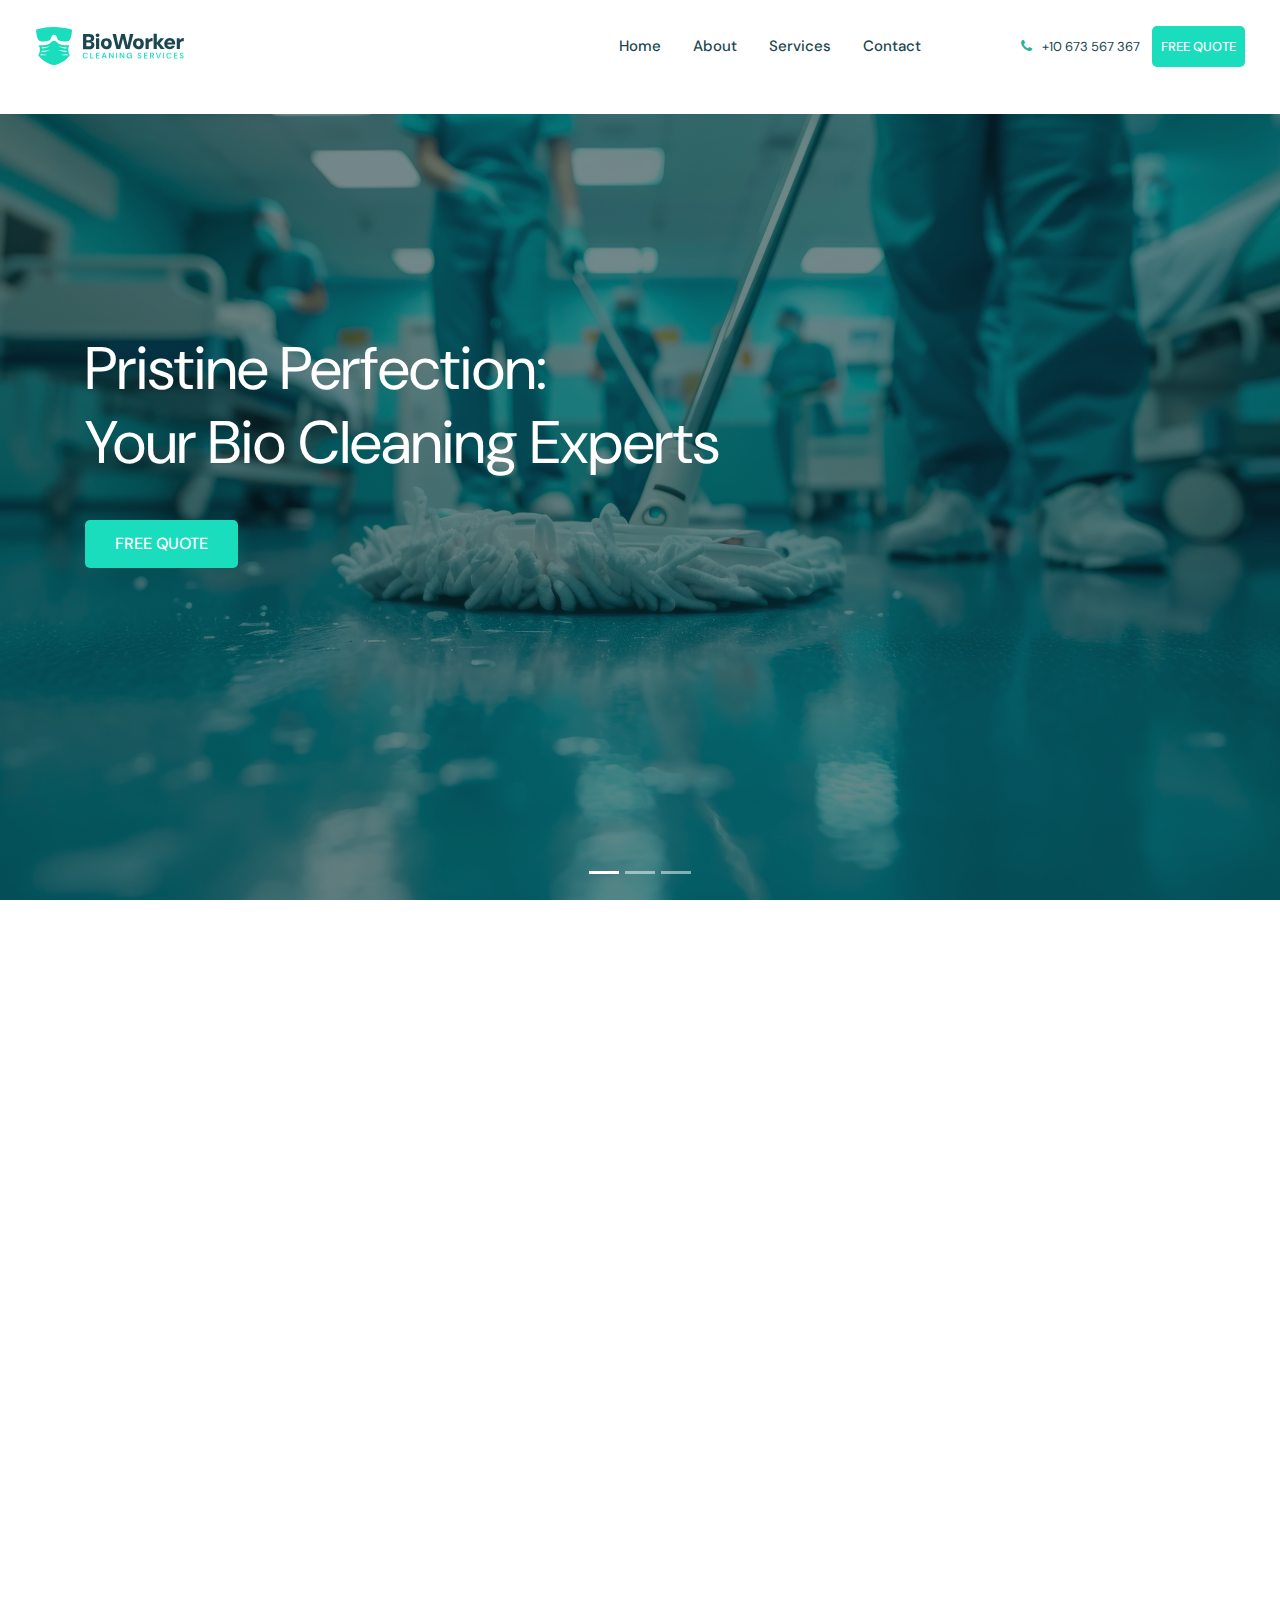
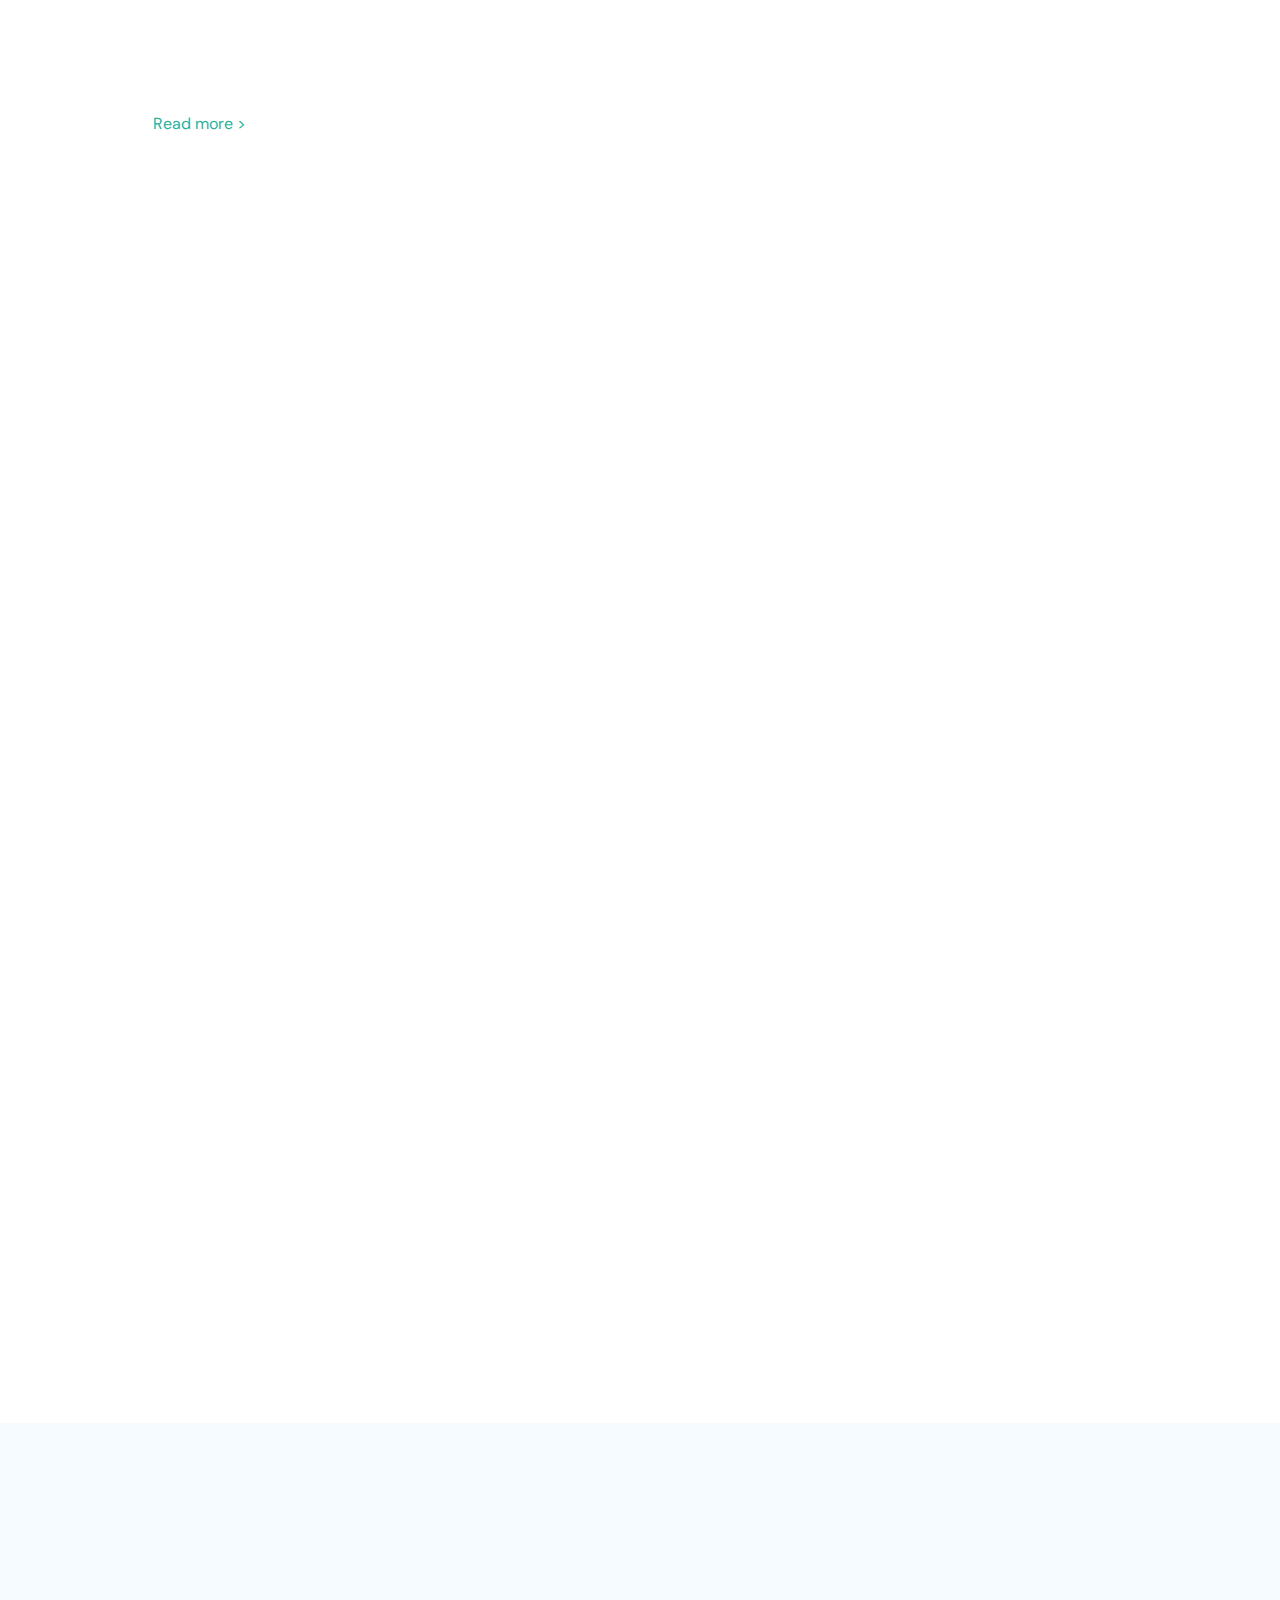
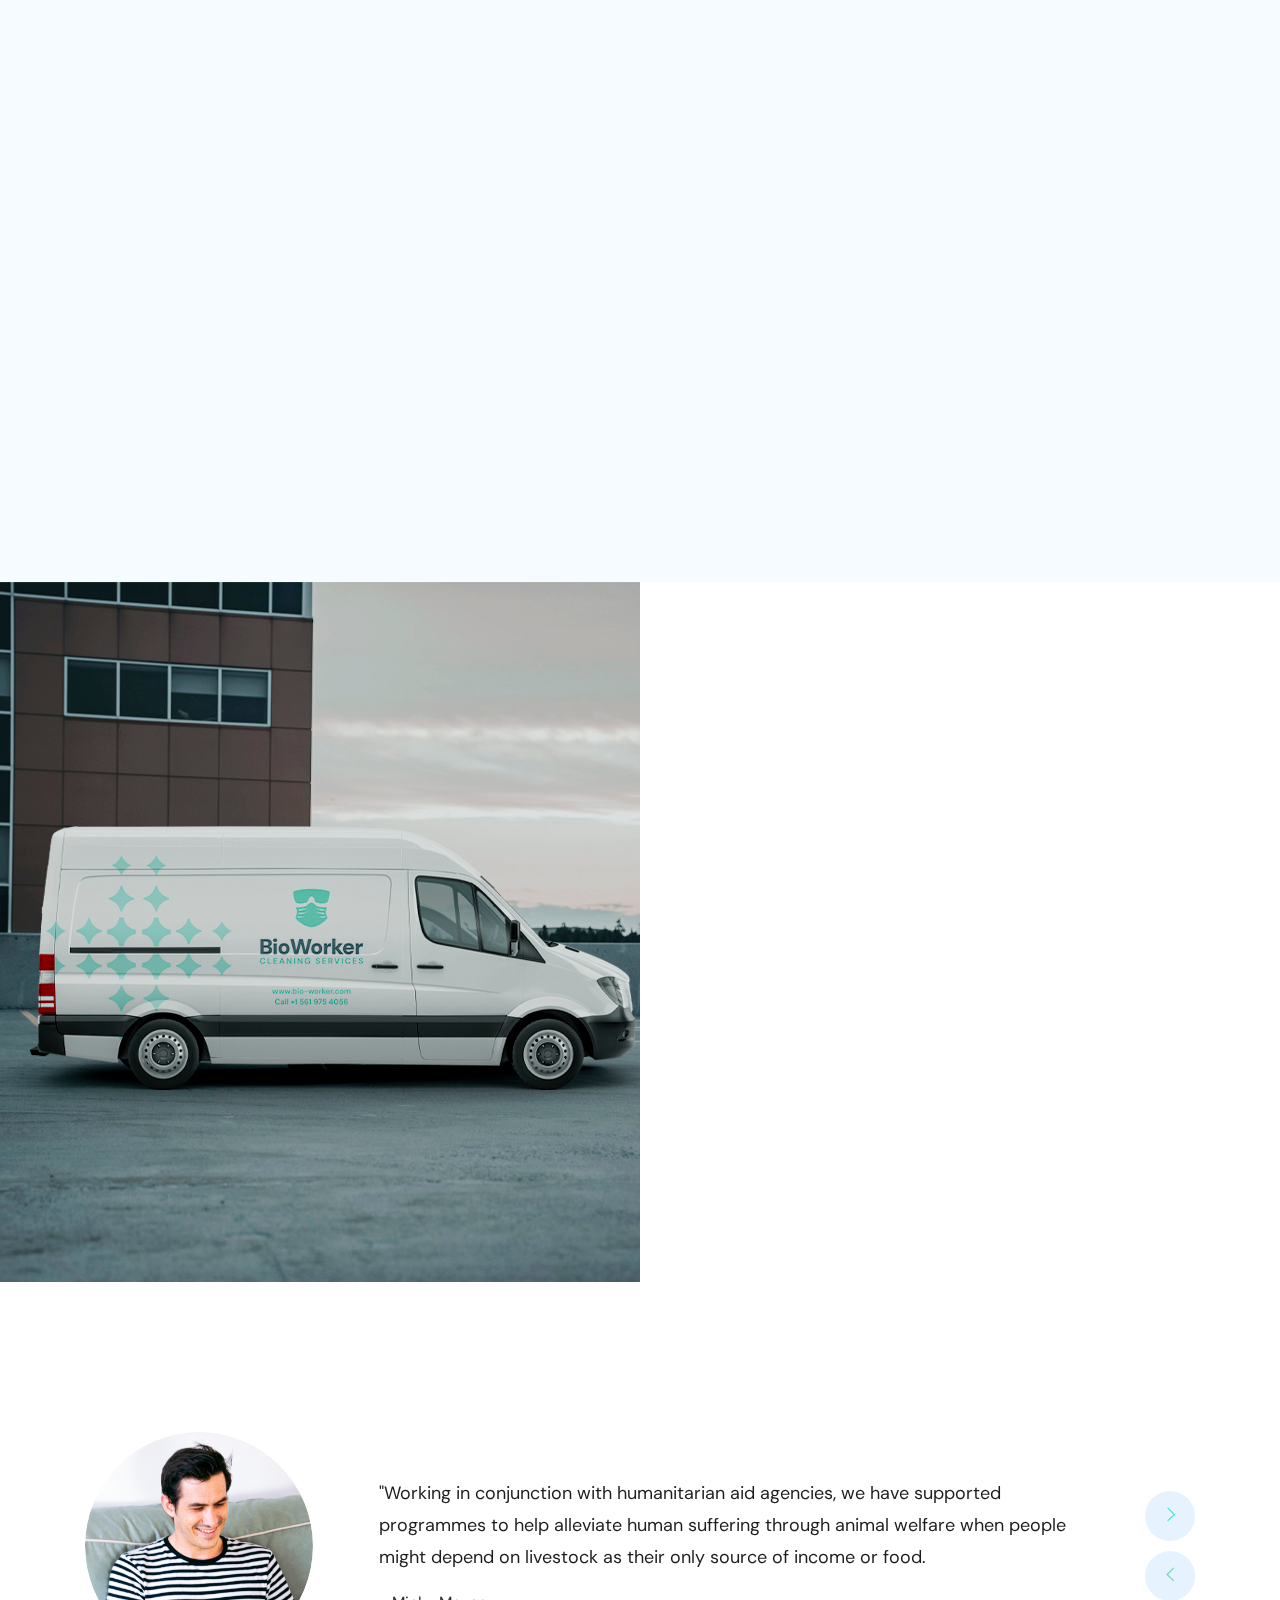
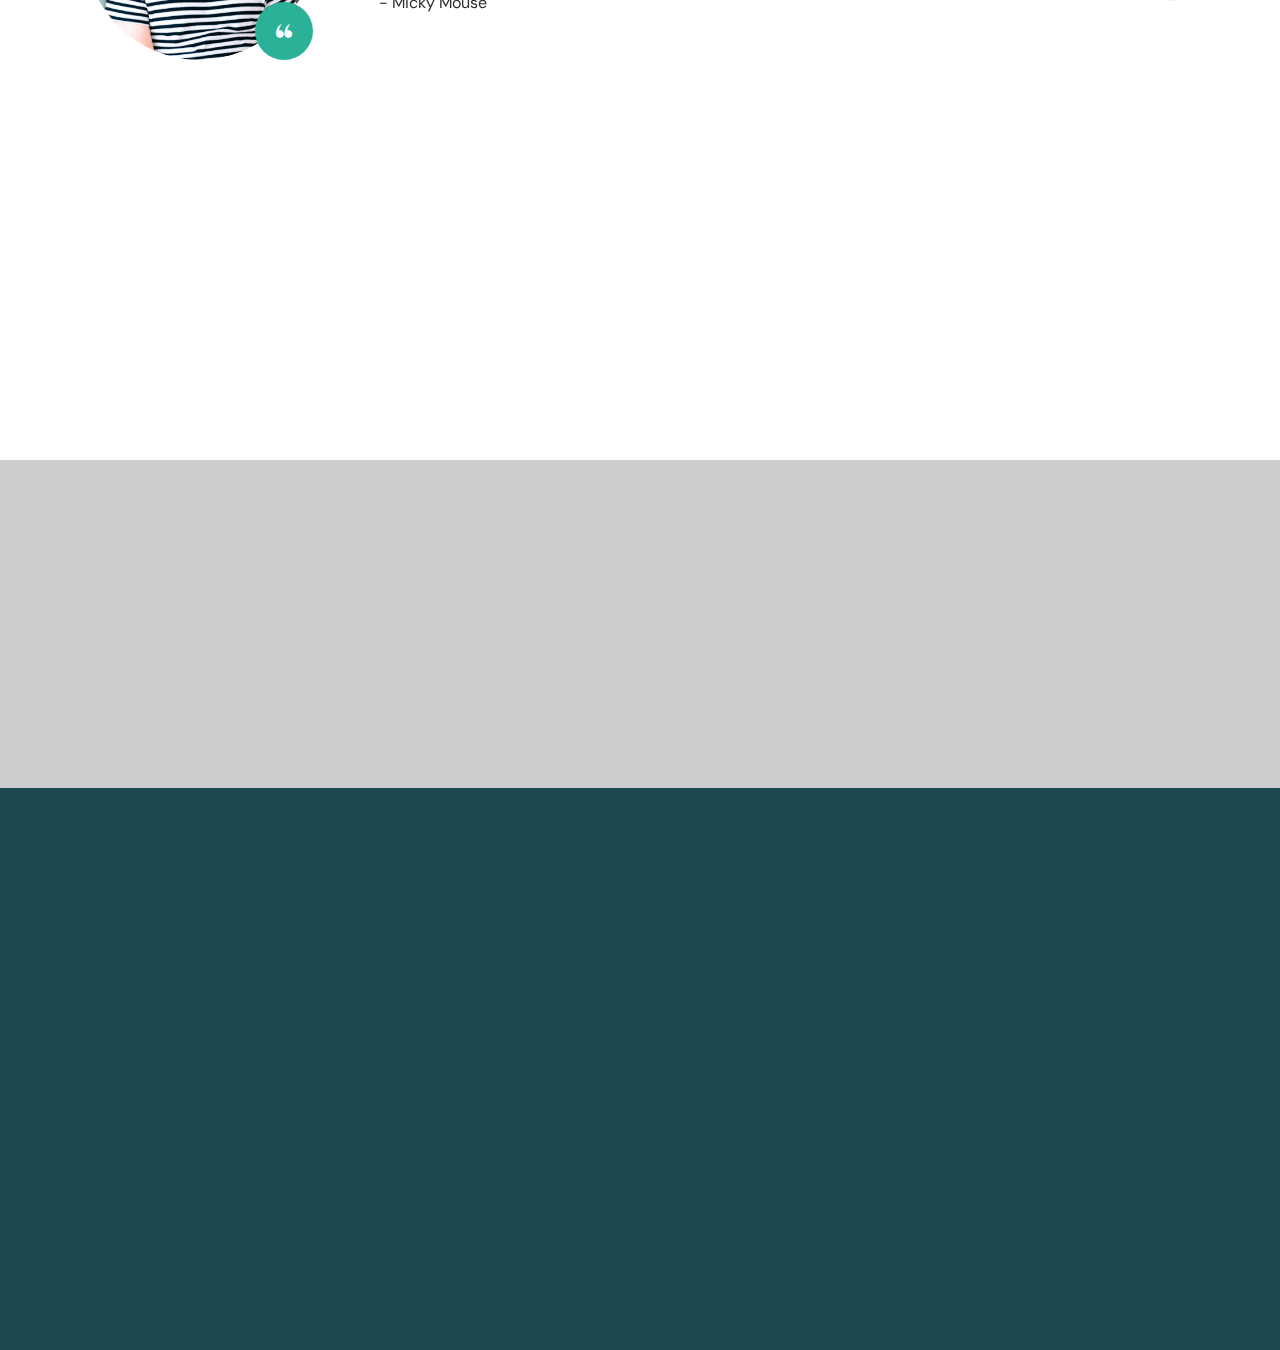
==== commit 6e77edd8: "added" ====
--- a/index.html
+++ b/index.html
@@ -60,7 +60,7 @@
                                             <li><a href="index.html">home</a></li>
                                             <li><a href="about.html">about</a></li>
                                             <li><a href="service.html">services</a></li>
-                                            <li><a href="FAQ.html">FAQ</a></li>
+                                            <!-- <li><a href="FAQ.html">FAQ</a></li> -->
                                             <li><a href="contact.html">Contact</a></li>
                                         </ul>
                                     </nav>
@@ -72,7 +72,7 @@
                                         <a href="#"> <i class="fa fa-phone"></i> +10 673 567 367</a>
                                     </div>
                                     <div class="d-none d-lg-block">
-                                        <a class="boxed-btn4" href="apply.html">FREE ESTIMATE</a>
+                                        <a class="boxed-btn4" href="apply.html">FREE QUOTE</a>
                                     </div>
                                 </div>
                             </div>
@@ -130,7 +130,7 @@
                                         Pristine Perfection:<br> Your Bio Cleaning Experts
                                     </h3>
                                     <div class="sldier_btn wow fadeInLeft" data-wow-duration="1s" data-wow-delay=".2s">
-                                        <a href="apply.html" class="boxed-btn3">FREE ESTIMATE</a>
+                                        <a href="apply.html" class="boxed-btn3">FREE QUOTE</a>
                                     </div>
                                 </div>
                             </div>
@@ -151,7 +151,7 @@
                                         The Clean Team: Excellence in Bio Hygiene
                                     </h3>
                                     <div class="sldier_btn wow fadeInLeft" data-wow-duration="1s" data-wow-delay=".2s">
-                                        <a href="apply.html" class="boxed-btn3">FREE ESTIMATE</a>
+                                        <a href="apply.html" class="boxed-btn3">FREE QUOTE</a>
                                     </div>
                                 </div>
                             </div>
@@ -172,7 +172,7 @@
                                         Clean with Confidence:<br> Bio Cleaning Redefined
                                     </h3>
                                     <div class="sldier_btn wow fadeInLeft" data-wow-duration="1s" data-wow-delay=".2s">
-                                        <a href="apply.html" class="boxed-btn3">FREE ESTIMATE</a>
+                                        <a href="apply.html" class="boxed-btn3">FREE QUOTE</a>
                                     </div>
                                 </div>
                             </div>
@@ -392,13 +392,13 @@
                                         <button class="btn btn-link collapsed" data-toggle="collapse"
                                             data-target="#collapseOne" aria-expanded="false"
                                             aria-controls="collapseOne">
-                                            How do I get a free estimate?
+                                            How do I get a FREE QUOTE?
                                         </button>
                                     </h5>
                                 </div>
                                 <div id="collapseOne" class="collapse" aria-labelledby="headingOne"
                                     data-parent="#accordion" style="">
-                                    <div class="card-body">You can easily request a free estimate online or by phone,
+                                    <div class="card-body">You can easily request a FREE QUOTE online or by phone,
                                         and we'll provide a quote based on your space's size and condition.
                                     </div>
                                 </div>
@@ -559,7 +559,7 @@
                 </div>
                 <div class="col-lg-4 col-md-5">
                     <div class="loan_btn wow fadeInUp" data-wow-duration="1.2s" data-wow-delay=".4s">
-                        <a class="boxed-btn3" href="apply.html">FREE ESTIMATE</a>
+                        <a class="boxed-btn3" href="apply.html">FREE QUOTE</a>
                     </div>
                 </div>
             </div>
--- a/css/style.css
+++ b/css/style.css
@@ -457,7 +457,7 @@
   background: #19DDBC;
   color: #fff;
   display: inline-block;
-  padding: 11px 29px 13px 29px;
+  padding: 11px 29px 11px 29px;
   font-family: "DM Sans", sans-serif;
   font-size: 16px;
   font-weight: 500;
@@ -491,7 +491,7 @@
 /* line 52, ../../Arafath/CL/December/234. Finance/HTML/scss/_btn.scss */
 .boxed-btn4 {
   display: inline-block;
-  padding: 11px 29px 13px 29px;
+  padding: 11px 29px 11px 29px;
   font-family: "DM Sans", sans-serif;
   font-size: 16px;
   font-weight: 500;
@@ -1190,7 +1190,7 @@
 
 /* line 151, ../../Arafath/CL/December/234. Finance/HTML/scss/_header.scss */
 .header-area .main-header-area .main-menu {
-  text-align: center;
+  text-align: right;
 }
 
 /* line 154, ../../Arafath/CL/December/234. Finance/HTML/scss/_header.scss */
@@ -8355,5 +8355,28 @@
 .modal-btn:hover {
   background-color: #45a049;
 }
-
+.parent-container {
+  max-width: 1200px; /* Adjust width as needed */
+  margin: 0 auto;    /* Center the container */
+  padding: 15px;     /* Optional: Padding for spacing */
+}
+
+.row {
+  display: flex;
+  flex-wrap: wrap;
+  margin-left: -15px;
+  margin-right: -15px;
+}
+
+.col-12, .col-sm-6, .col-lg-4 {
+  padding-left: 15px;
+  padding-right: 15px;
+  margin-bottom: 20px; /* Adds spacing between rows */
+}
+
+/* Adjust image size to make them uniform */
+.thumbnail-classic-figure img {
+  width: 100%;
+  height: auto; /* Maintain aspect ratio */
+}
 /*# sourceMappingURL=style.css.map */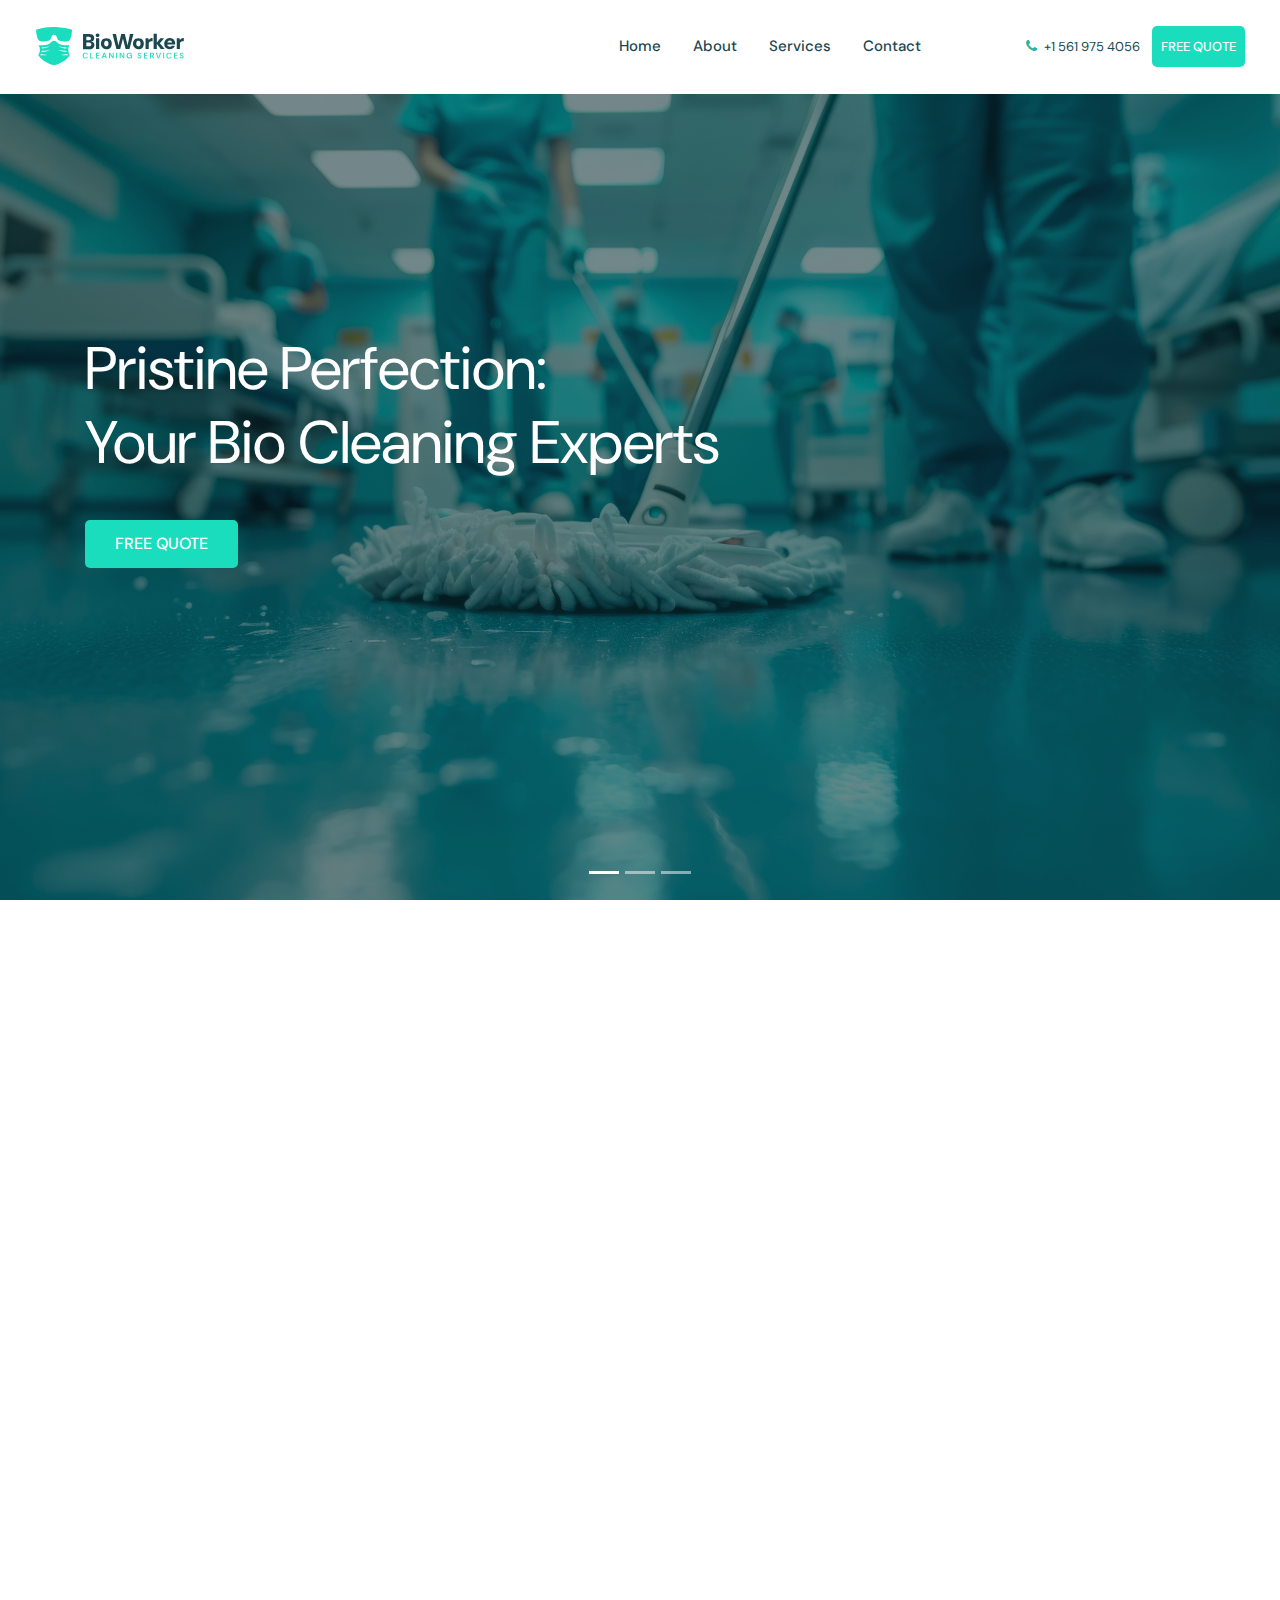
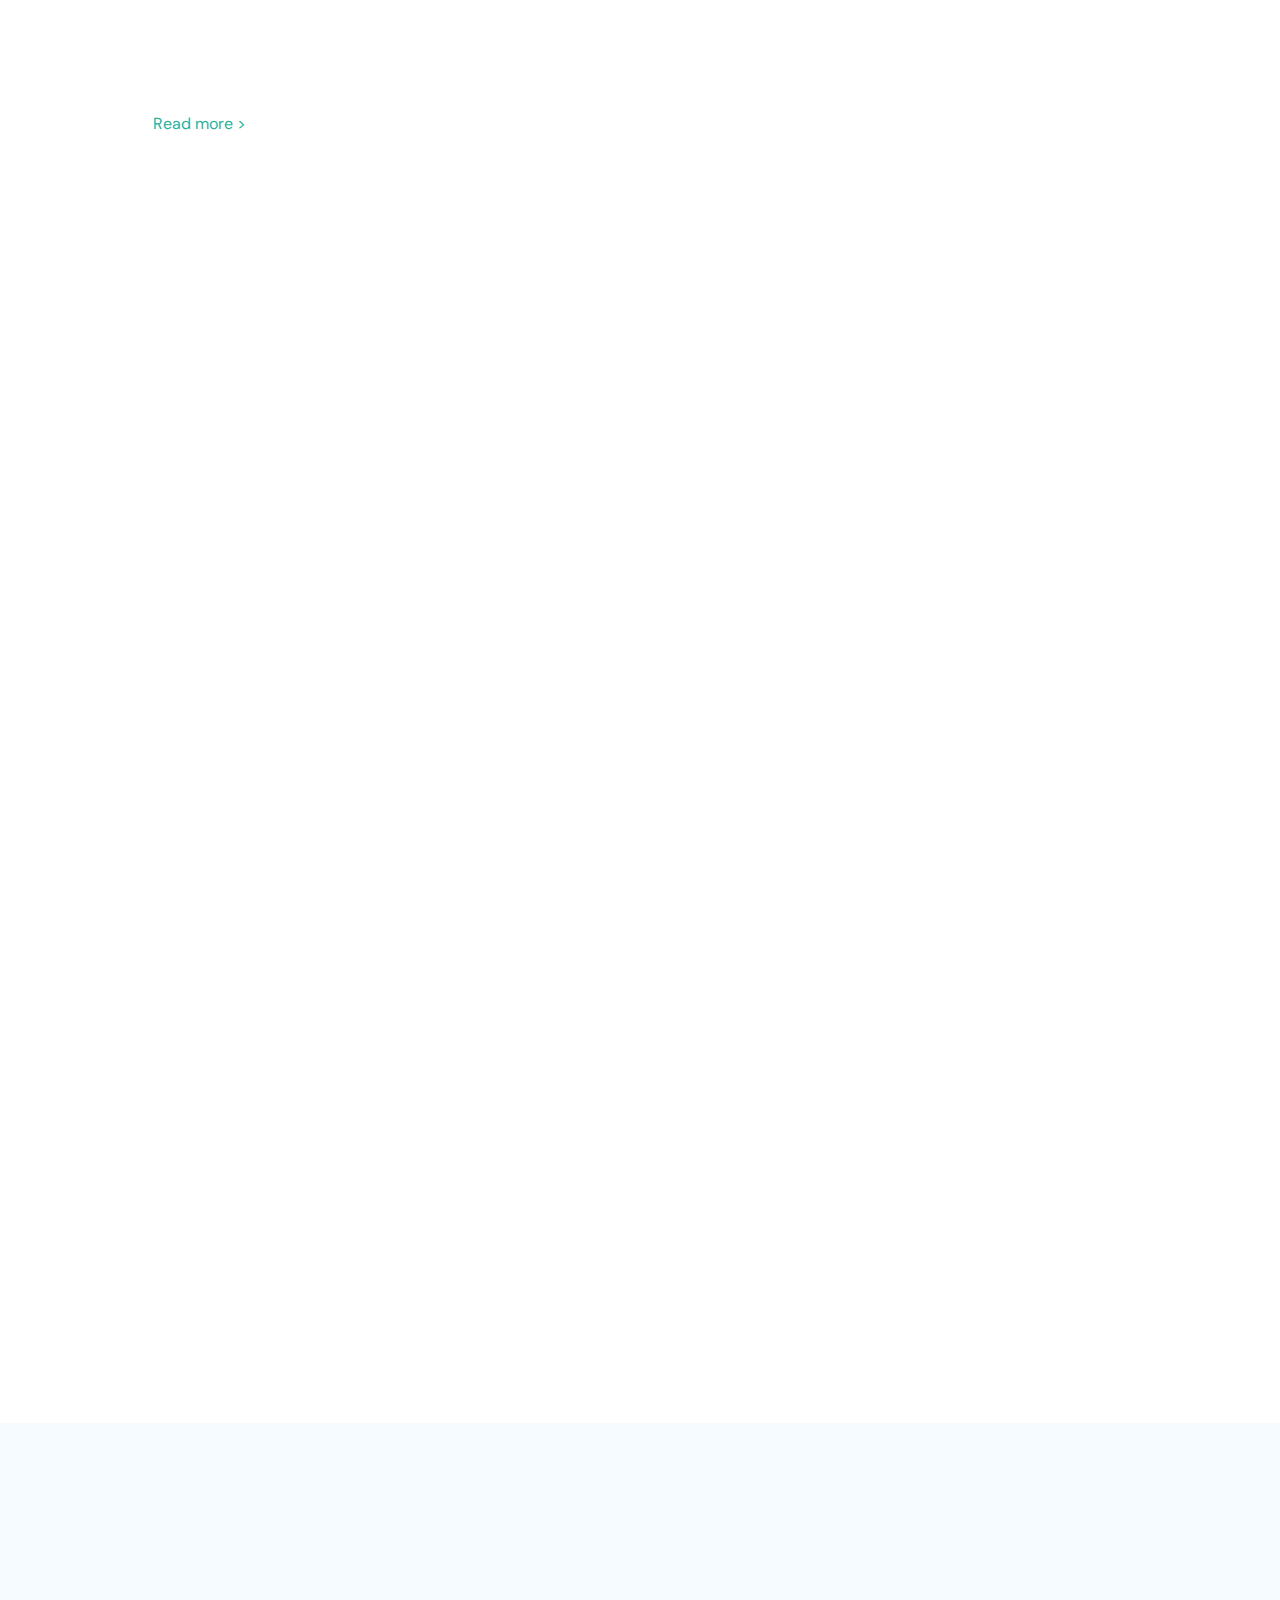
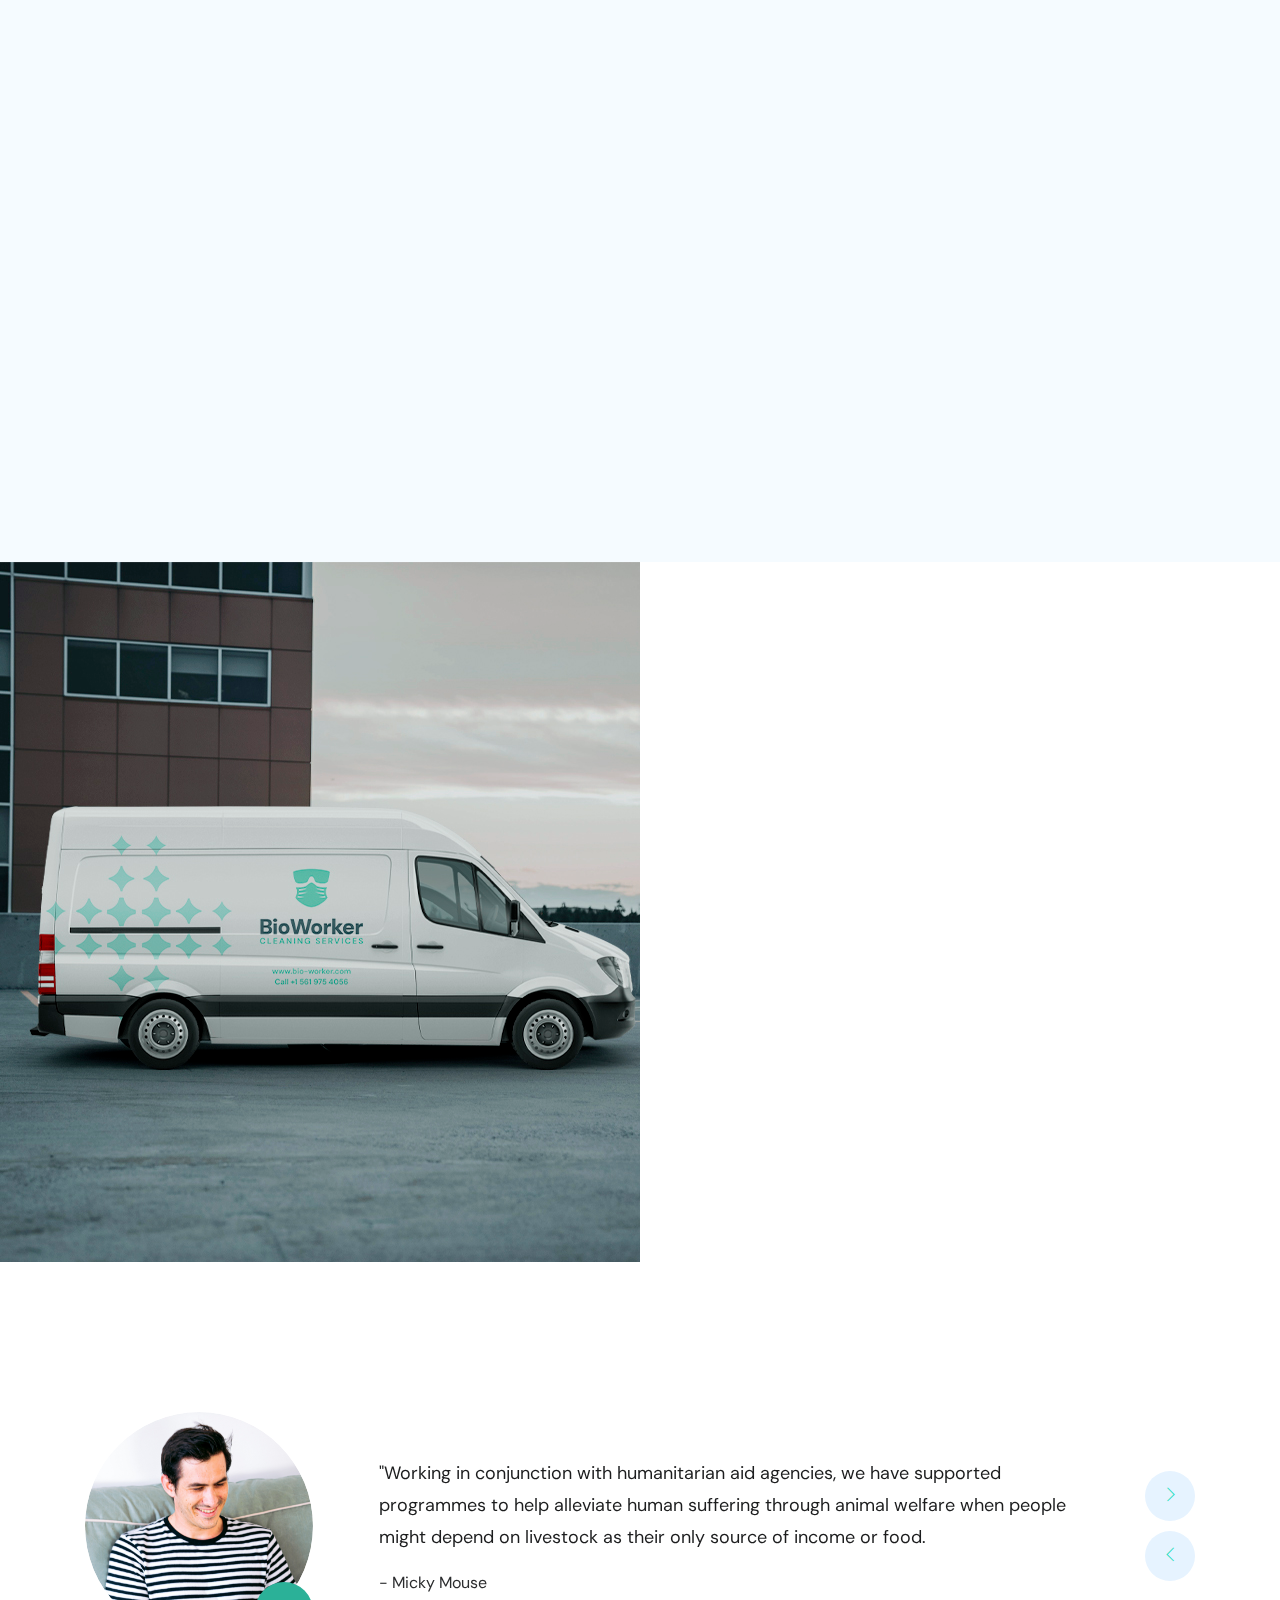
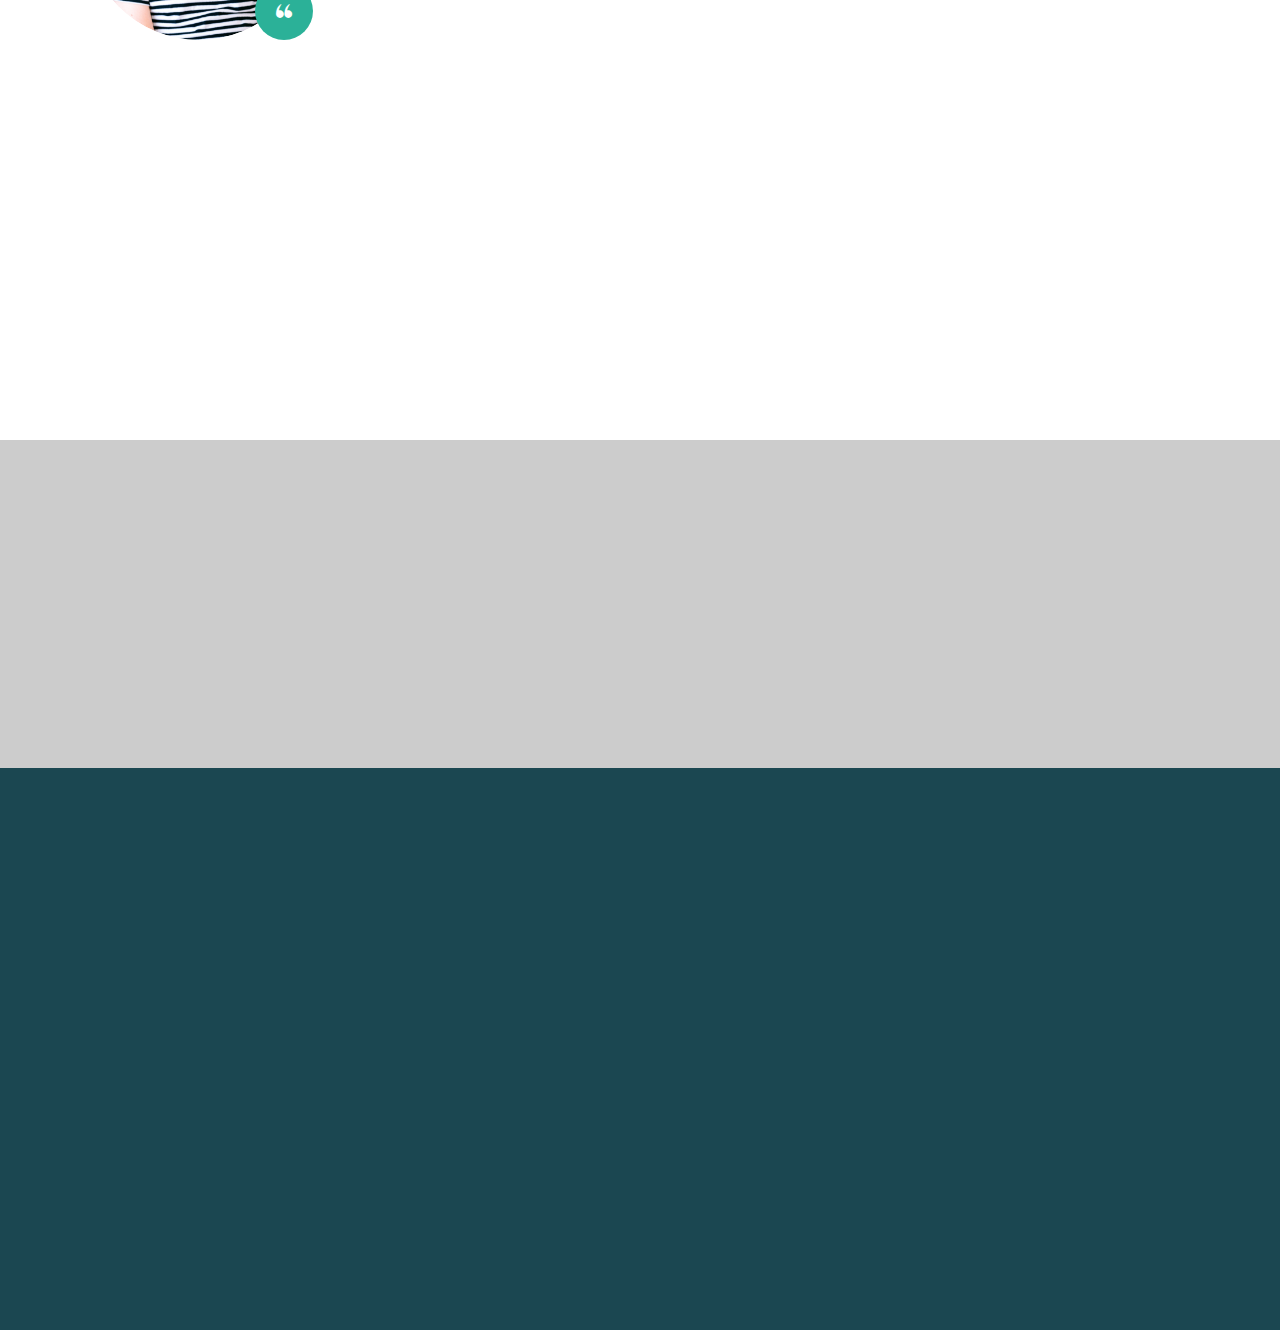
==== commit 19bf4112: "update" ====
--- a/index.html
+++ b/index.html
@@ -69,7 +69,7 @@
                             <div class="col-xl-3 col-lg-3 d-none d-lg-block">
                                 <div class="Appointment">
                                     <div class="phone_num d-none d-xl-block">
-                                        <a href="#"> <i class="fa fa-phone"></i> +10 673 567 367</a>
+                                        <a href="tel:+15619754056"> <i class="fa fa-phone"></i>+1 561 975 4056</a>
                                     </div>
                                     <div class="d-none d-lg-block">
                                         <a class="boxed-btn4" href="apply.html">FREE QUOTE</a>
@@ -612,8 +612,8 @@
                                 Contact
                             </h3>
                             <ul>
-                                <li><a href="#">info@bio-worker.com</a></li>
-                                <li><a href="#">+1 561 975 4056</a></li>
+                                <li><a href="mailto: info@bio-worker.com">info@bio-worker.com</a></li>
+                                <li><a href="tel:+15619754056">+1 561 975 4056</a></li>
                                 <li><a href="#">1829 Cholla Ct - 46240 - Indianapolis, IN</a></li>
                             </ul>
 
@@ -625,10 +625,10 @@
                                 Explore
                             </h3>
                             <ul>
-                                <li><a href="#">About</a></li>
-                                <li><a href="#">Service</a></li>
-                                <li><a href="#"> Contact</a></li>
-                                <li><a href="#">Support</a></li>
+                                <li><a href="about.html">About</a></li>
+                                <li><a href="service.html">services</a></li>
+                                <li><a href="contact.html"> Contact</a></li>
+                                <li><a href="mailto: info@bio-worker.com">Support</a></li>
                             </ul>
                         </div>
                     </div>
@@ -638,8 +638,8 @@
                                 Have a Questions?
                             </h3>
                             <ul>
-                                <li><a href="#">+1 561 975 4056</a></li>
-                                <li><a href="#">Bioworker@support.com</a></li>
+                                <li><a href="tel:+15619754056">+1 561 975 4056</a></li>
+                                <li><a href="mailto: info@bio-worker.com"> info@bio-worker.com</a></li>
                             </ul>
 
                         </div>
--- a/css/style.css
+++ b/css/style.css
@@ -7454,7 +7454,7 @@
   padding: 10px 15px;
   min-width: 230px;
   transform: translate3d(-50%, 0, 0);
-  background: #ffffff;
+  /* background: #ffffff; */
   pointer-events: none;
   transition: all 0.3s ease;
   border-radius: 0 0 15px 15px;
@@ -8371,7 +8371,7 @@
 .col-12, .col-sm-6, .col-lg-4 {
   padding-left: 15px;
   padding-right: 15px;
-  margin-bottom: 20px; /* Adds spacing between rows */
+  /* margin-bottom: 20px; */
 }
 
 /* Adjust image size to make them uniform */
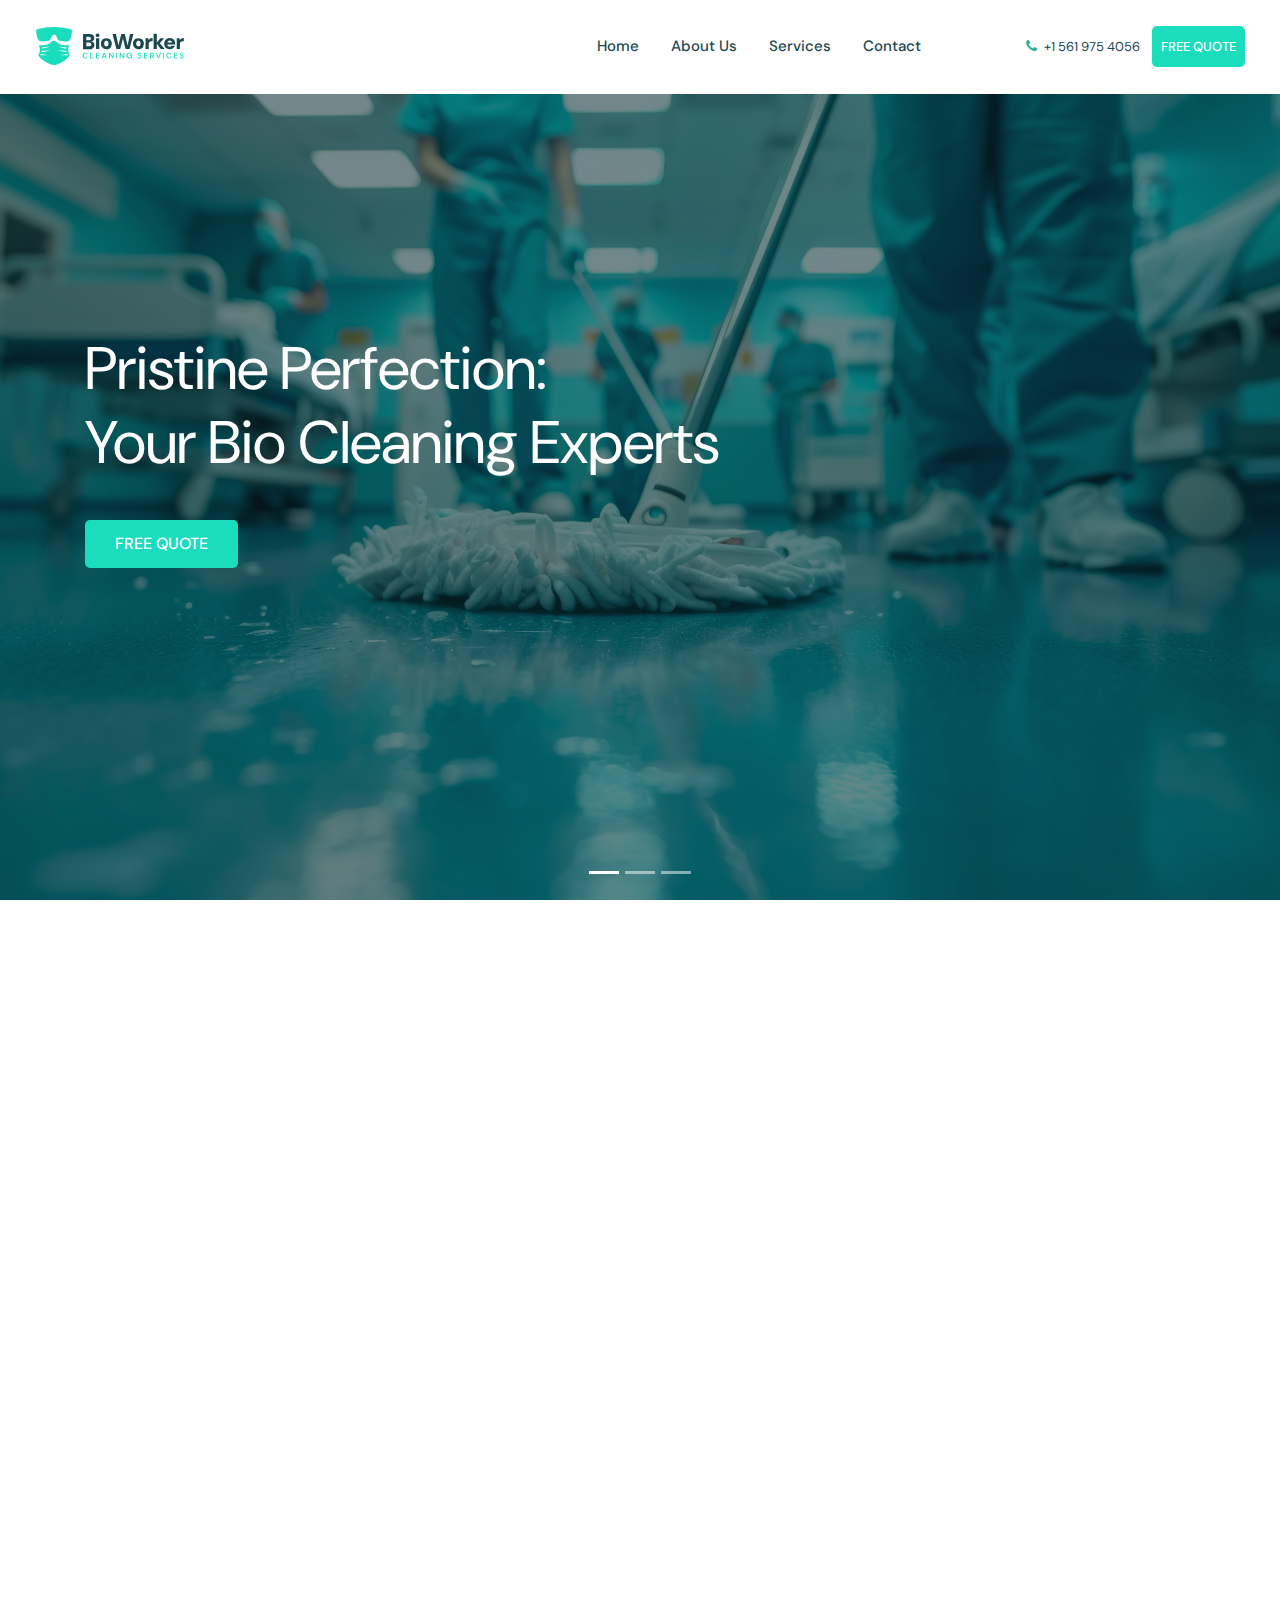
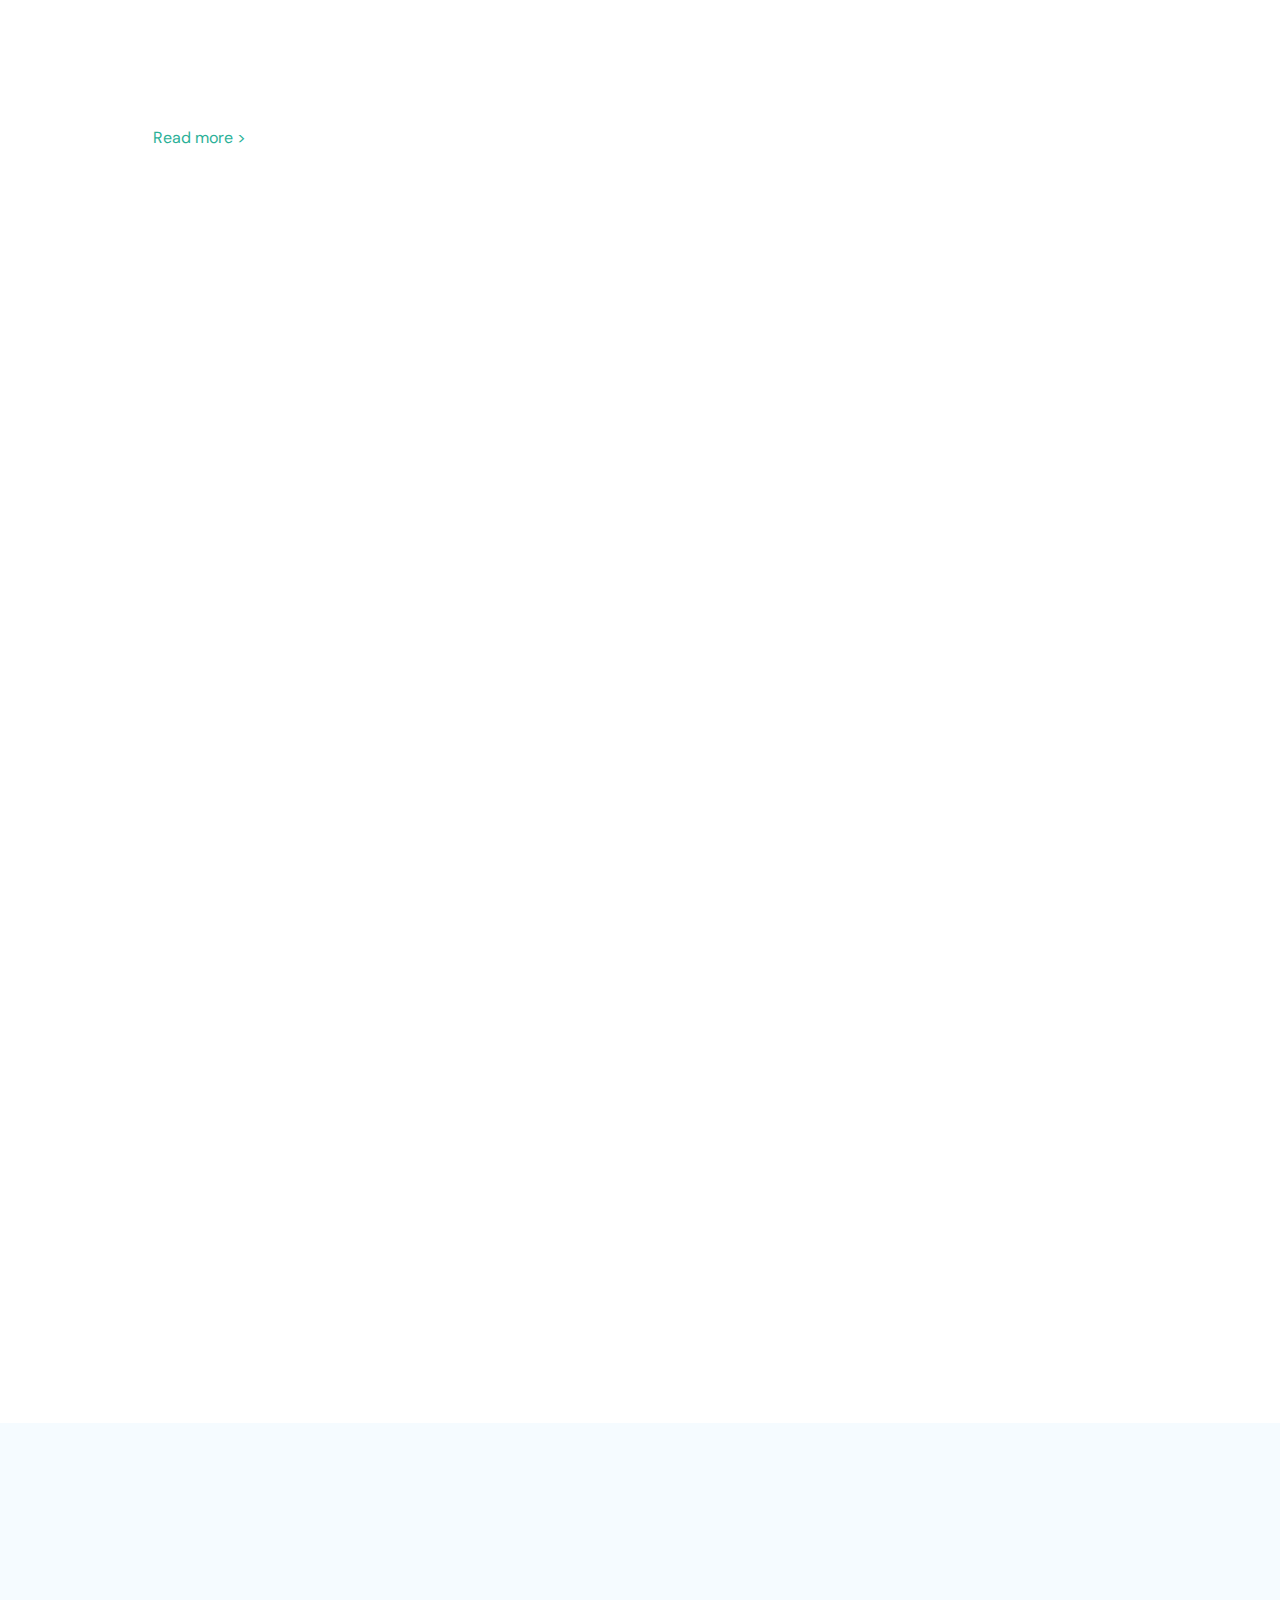
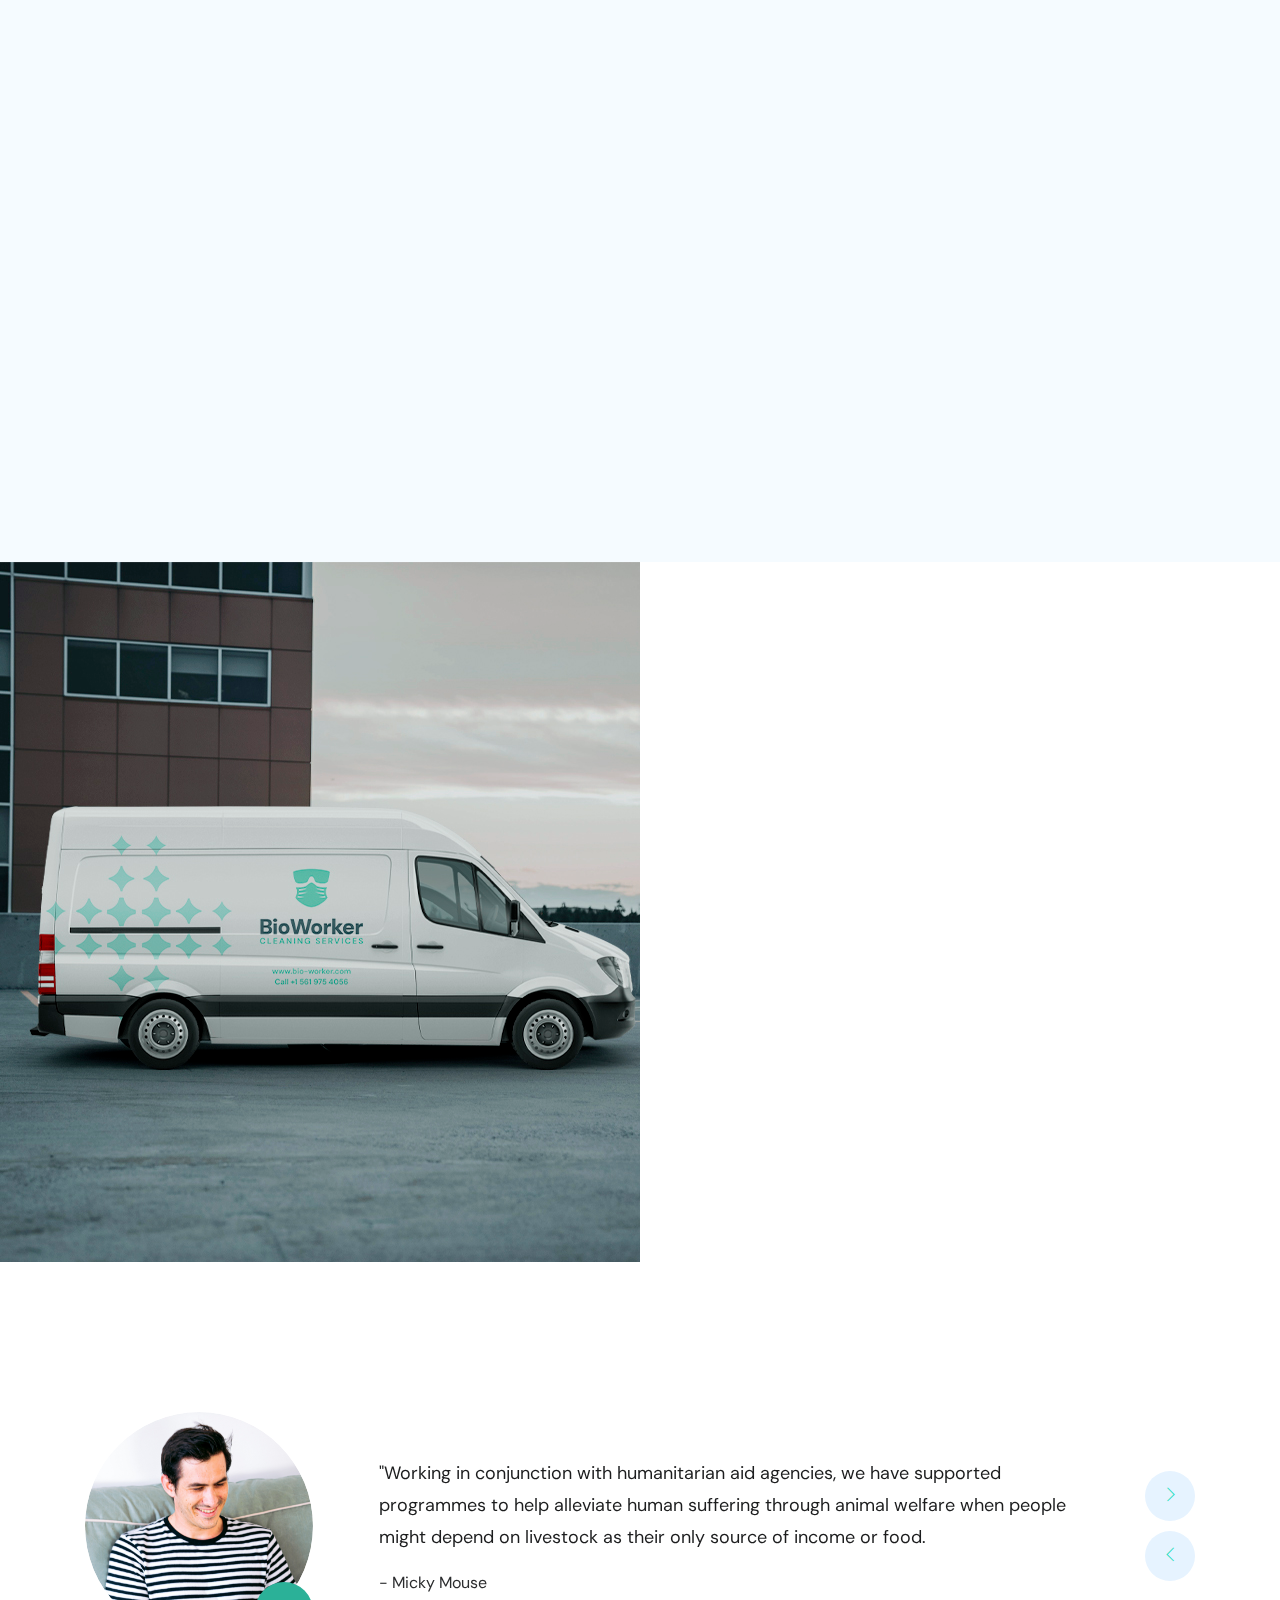
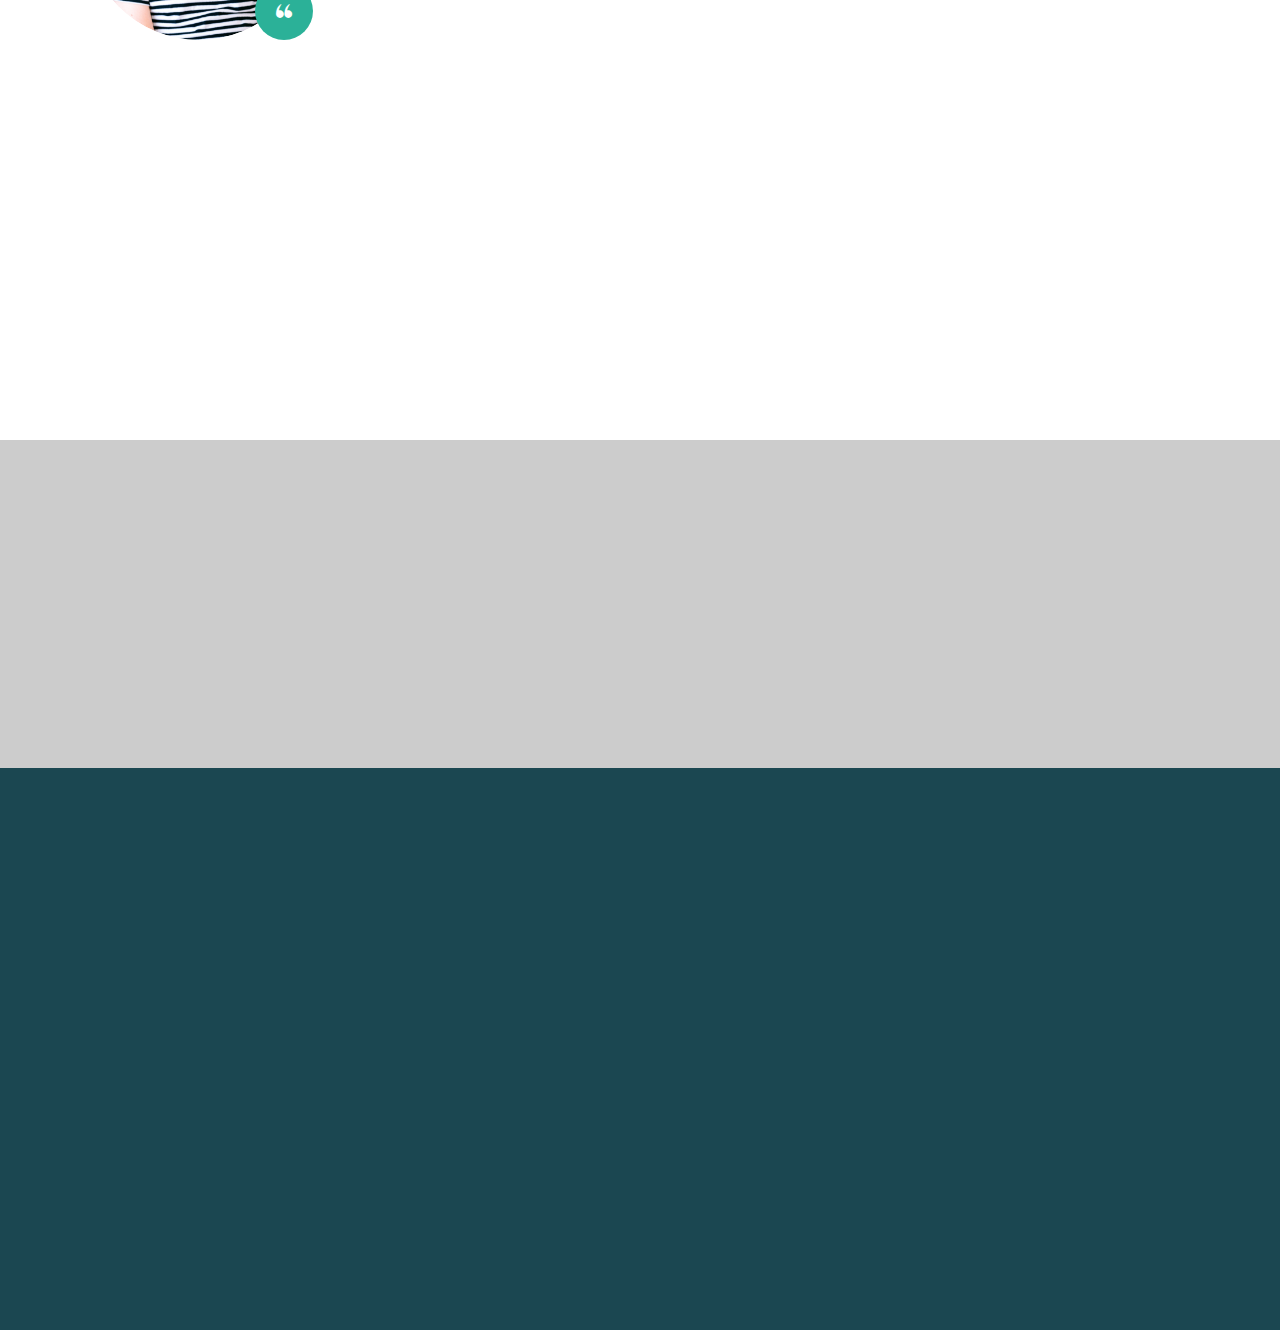
==== commit 42d9d137: "update" ====
--- a/index.html
+++ b/index.html
@@ -58,7 +58,7 @@
                                     <nav>
                                         <ul id="navigation">
                                             <li><a href="index.html">home</a></li>
-                                            <li><a href="about.html">about</a></li>
+                                            <li><a href="about.html">about us</a></li>
                                             <li><a href="service.html">services</a></li>
                                             <!-- <li><a href="FAQ.html">FAQ</a></li> -->
                                             <li><a href="contact.html">Contact</a></li>
@@ -219,7 +219,7 @@
                             <h3>About us</h3>
                         </div>
                         <p class="wow fadeInUp" data-wow-duration="1.2s" data-wow-delay=".4s">
-                            Welcome to Bio Worker where meticulous care meets unmatched expertise in bio cleaning. We
+                            Welcome to BIOWORKER Cleaning Services where meticulous care meets unmatched expertise in bio cleaning.<br> We
                             understand that maintaining a pristine environment is not just about appearance—it's about
                             ensuring the highest standards of health and safety.
                         </p>
@@ -625,7 +625,7 @@
                                 Explore
                             </h3>
                             <ul>
-                                <li><a href="about.html">About</a></li>
+                                <li><a href="about.html">About Us</a></li>
                                 <li><a href="service.html">services</a></li>
                                 <li><a href="contact.html"> Contact</a></li>
                                 <li><a href="mailto: info@bio-worker.com">Support</a></li>
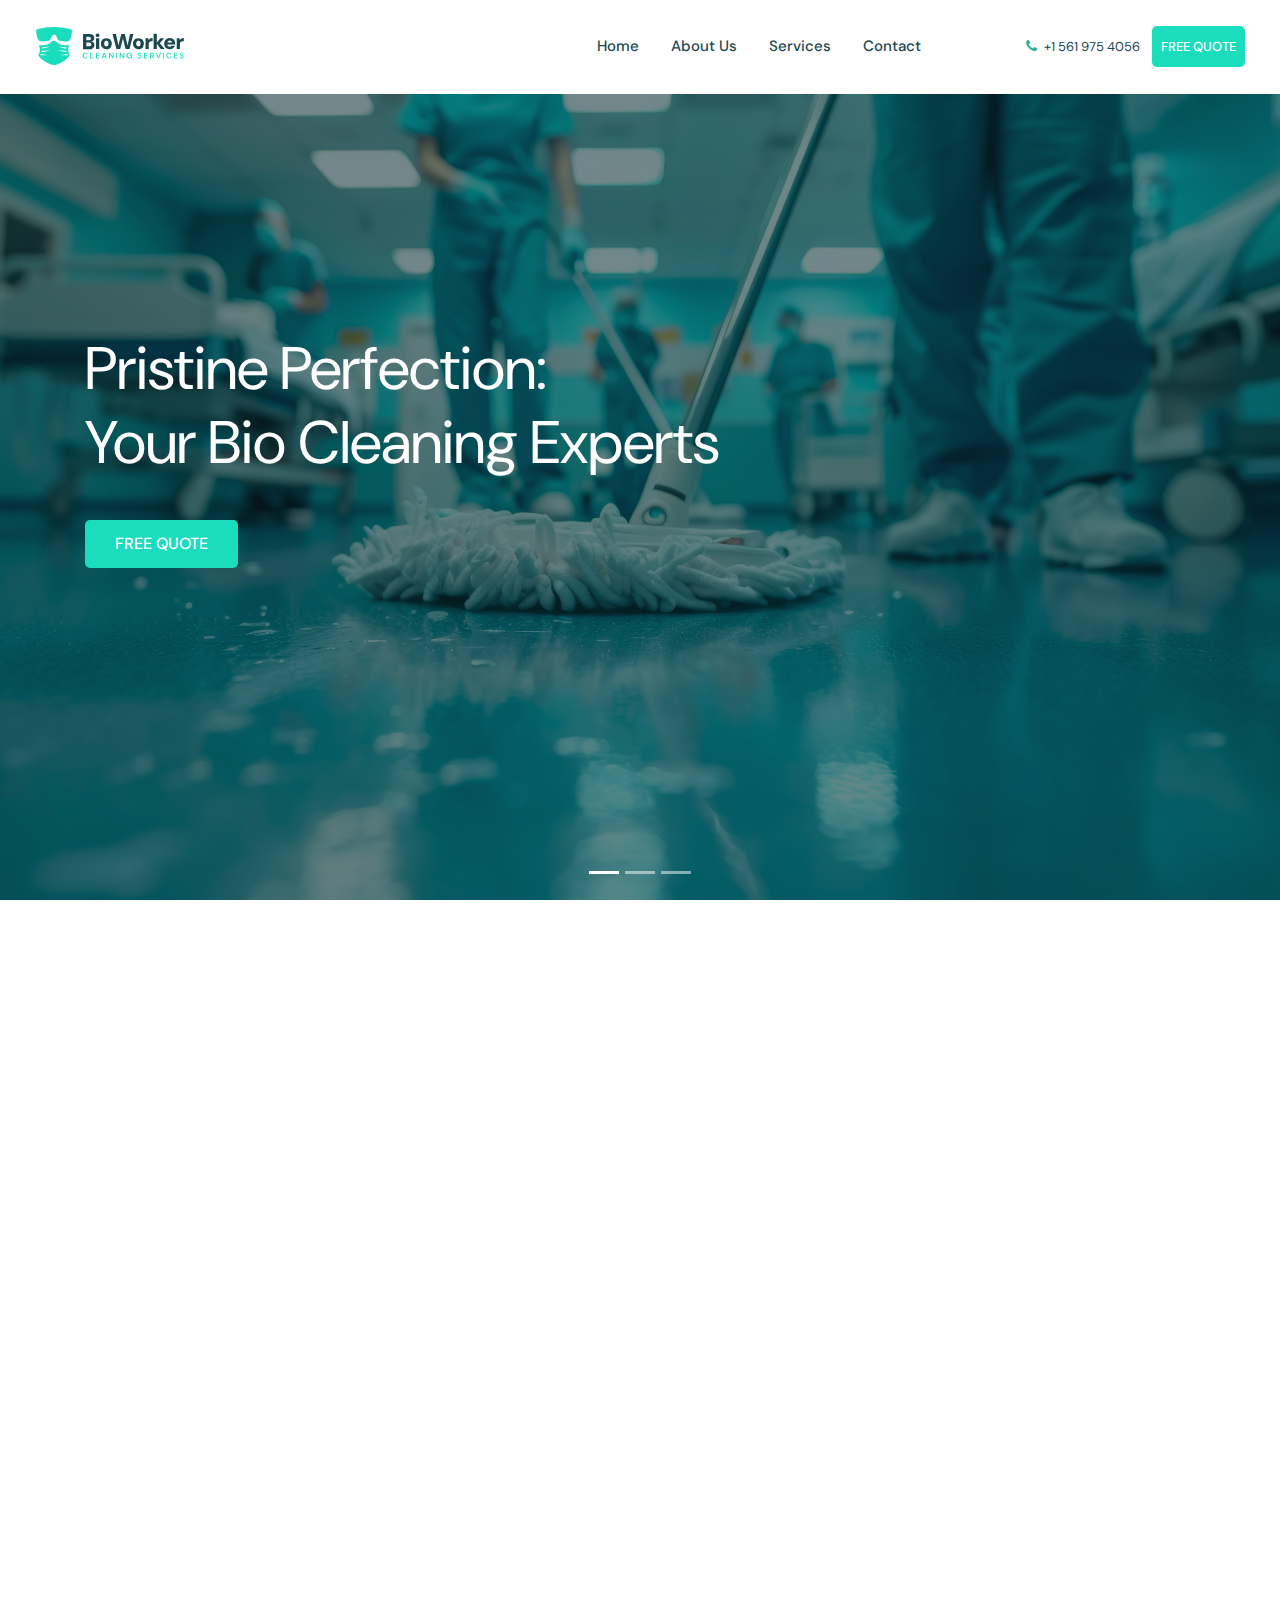
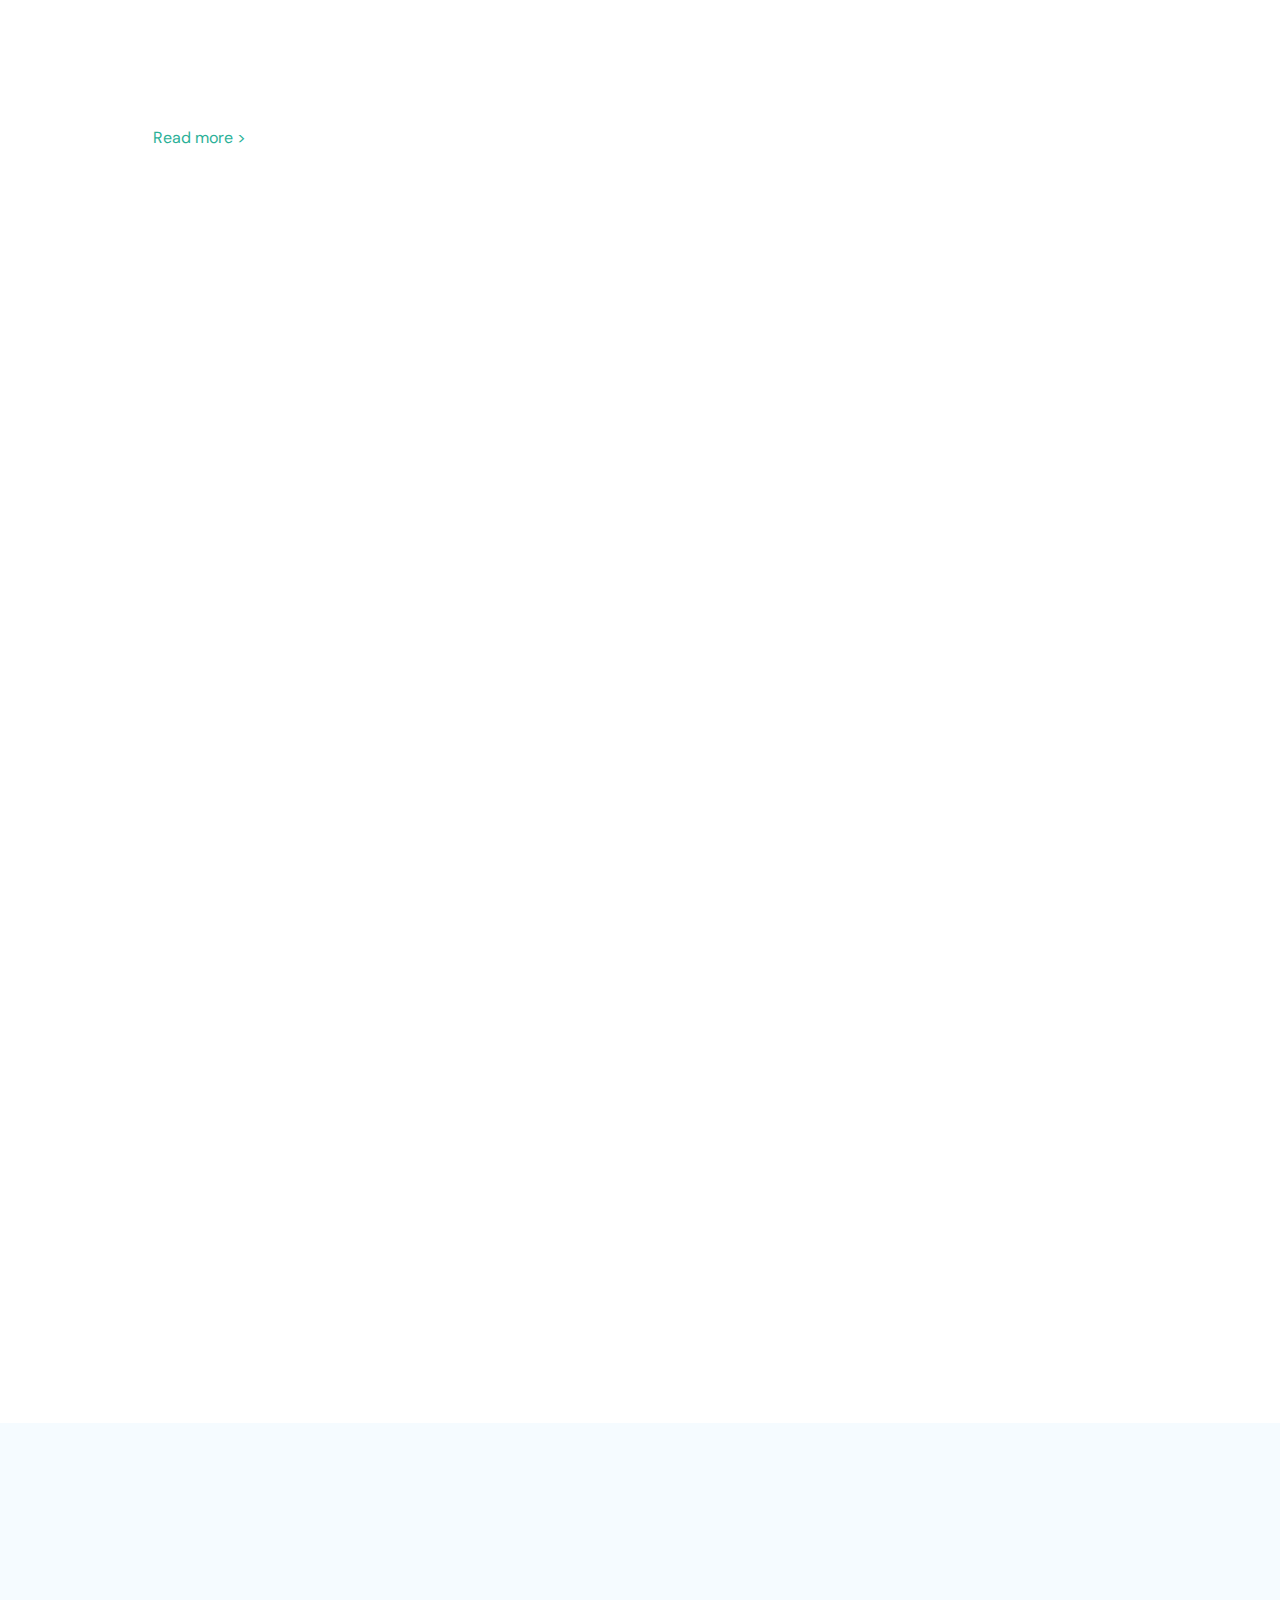
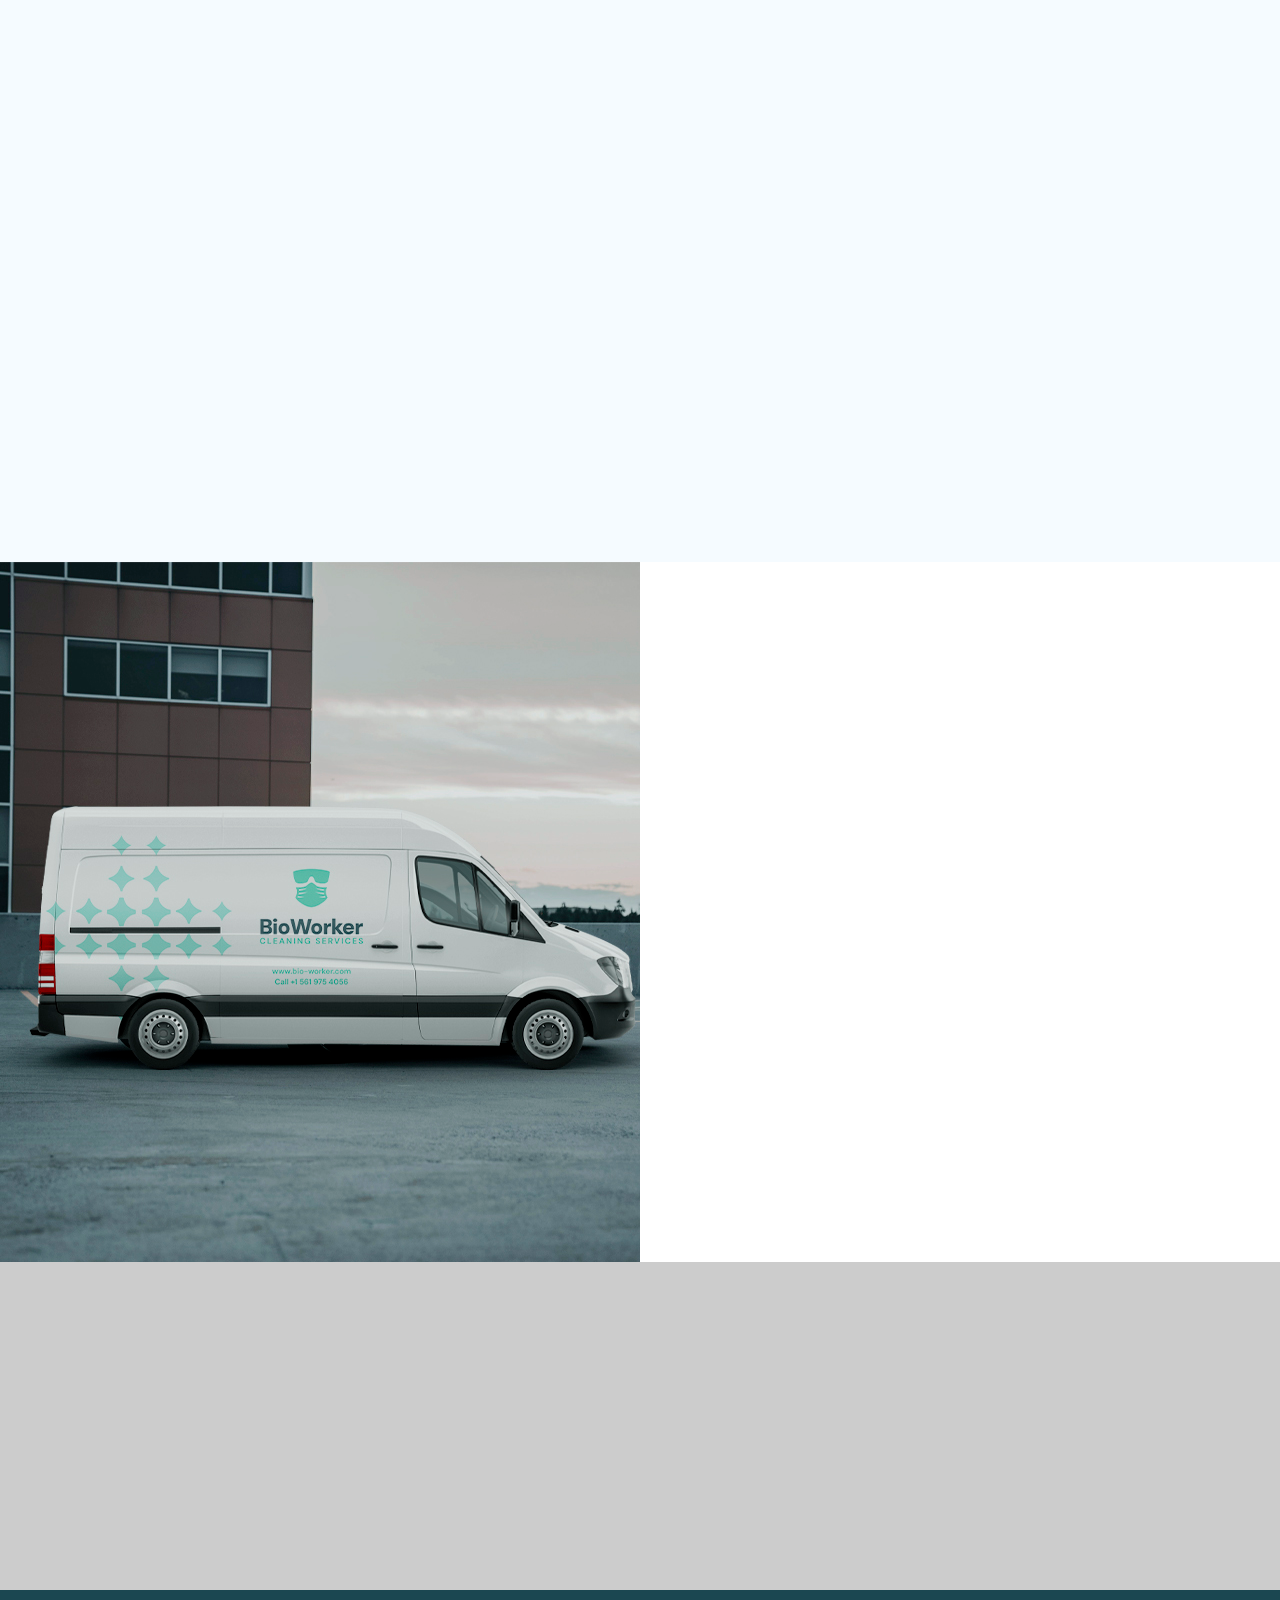
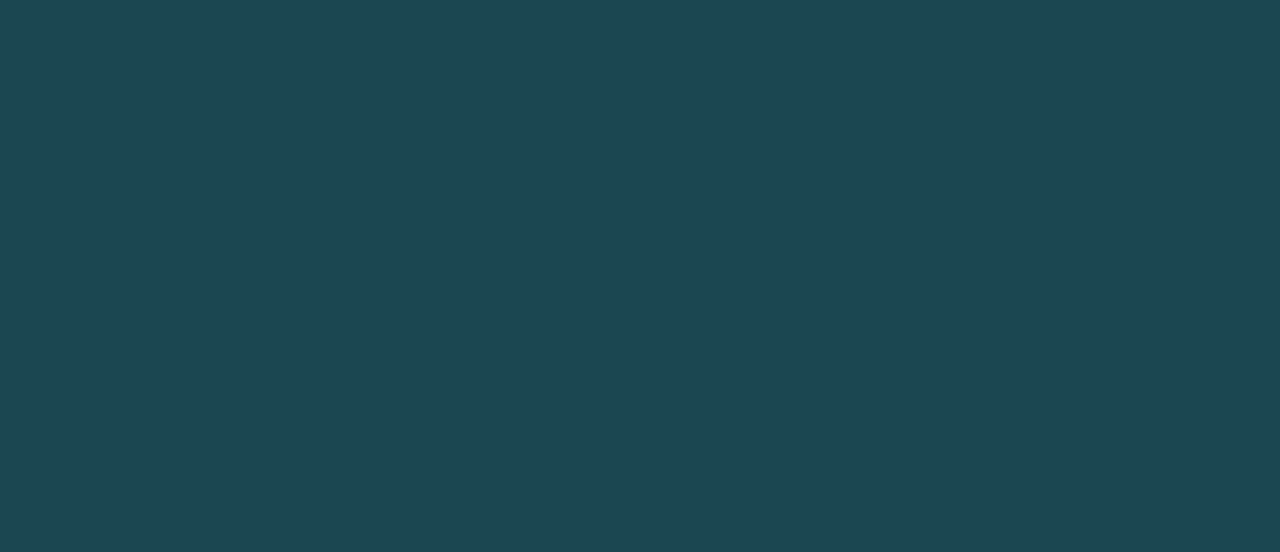
==== commit 3ce06f02: "edited" ====
--- a/index.html
+++ b/index.html
@@ -447,7 +447,7 @@
     </div>
 
     <!-- testimonial_area  -->
-    <div class="testimonial_area  ">
+    <!-- <div class="testimonial_area  ">
         <div class="container">
             <div class="row">
                 <div class="col-xl-12">
@@ -519,10 +519,10 @@
                 </div>
             </div>
         </div>
-    </div>
+    </div> -->
     <!-- /testimonial_area  -->
 
-    <div class="brad_area">
+    <!-- <div class="brad_area">
         <div class="container">
             <div class="row">
                 <div class="col-lg-12">
@@ -546,7 +546,7 @@
                 </div>
             </div>
         </div>
-    </div>
+    </div> -->
 
     <div class="apply_loan overlay">
         <div class="container">
@@ -612,12 +612,13 @@
                                 Contact
                             </h3>
                             <ul>
-                                <li><a href="mailto: info@bio-worker.com">info@bio-worker.com</a></li>
+                                <li><a href="mailto:info@bio-worker.com">info@bio-worker.com</a></li>
                                 <li><a href="tel:+15619754056">+1 561 975 4056</a></li>
-                                <li><a href="#">1829 Cholla Ct - 46240 - Indianapolis, IN</a></li>
+                                <li><a href="https://www.google.com/maps/search/?api=1&query=1829+Cholla+Ct,+Indianapolis,+IN+46240"
+                                        target="_blank">1829 Cholla Ct - 46240 - Indianapolis, IN</a></li>
                             </ul>
-
-                        </div>
+                        </div>
+
                     </div>
                     <div class="col-xl-2 col-md-6 col-lg-2">
                         <div class="footer_widget wow fadeInUp" data-wow-duration="1.2s" data-wow-delay=".5s">
